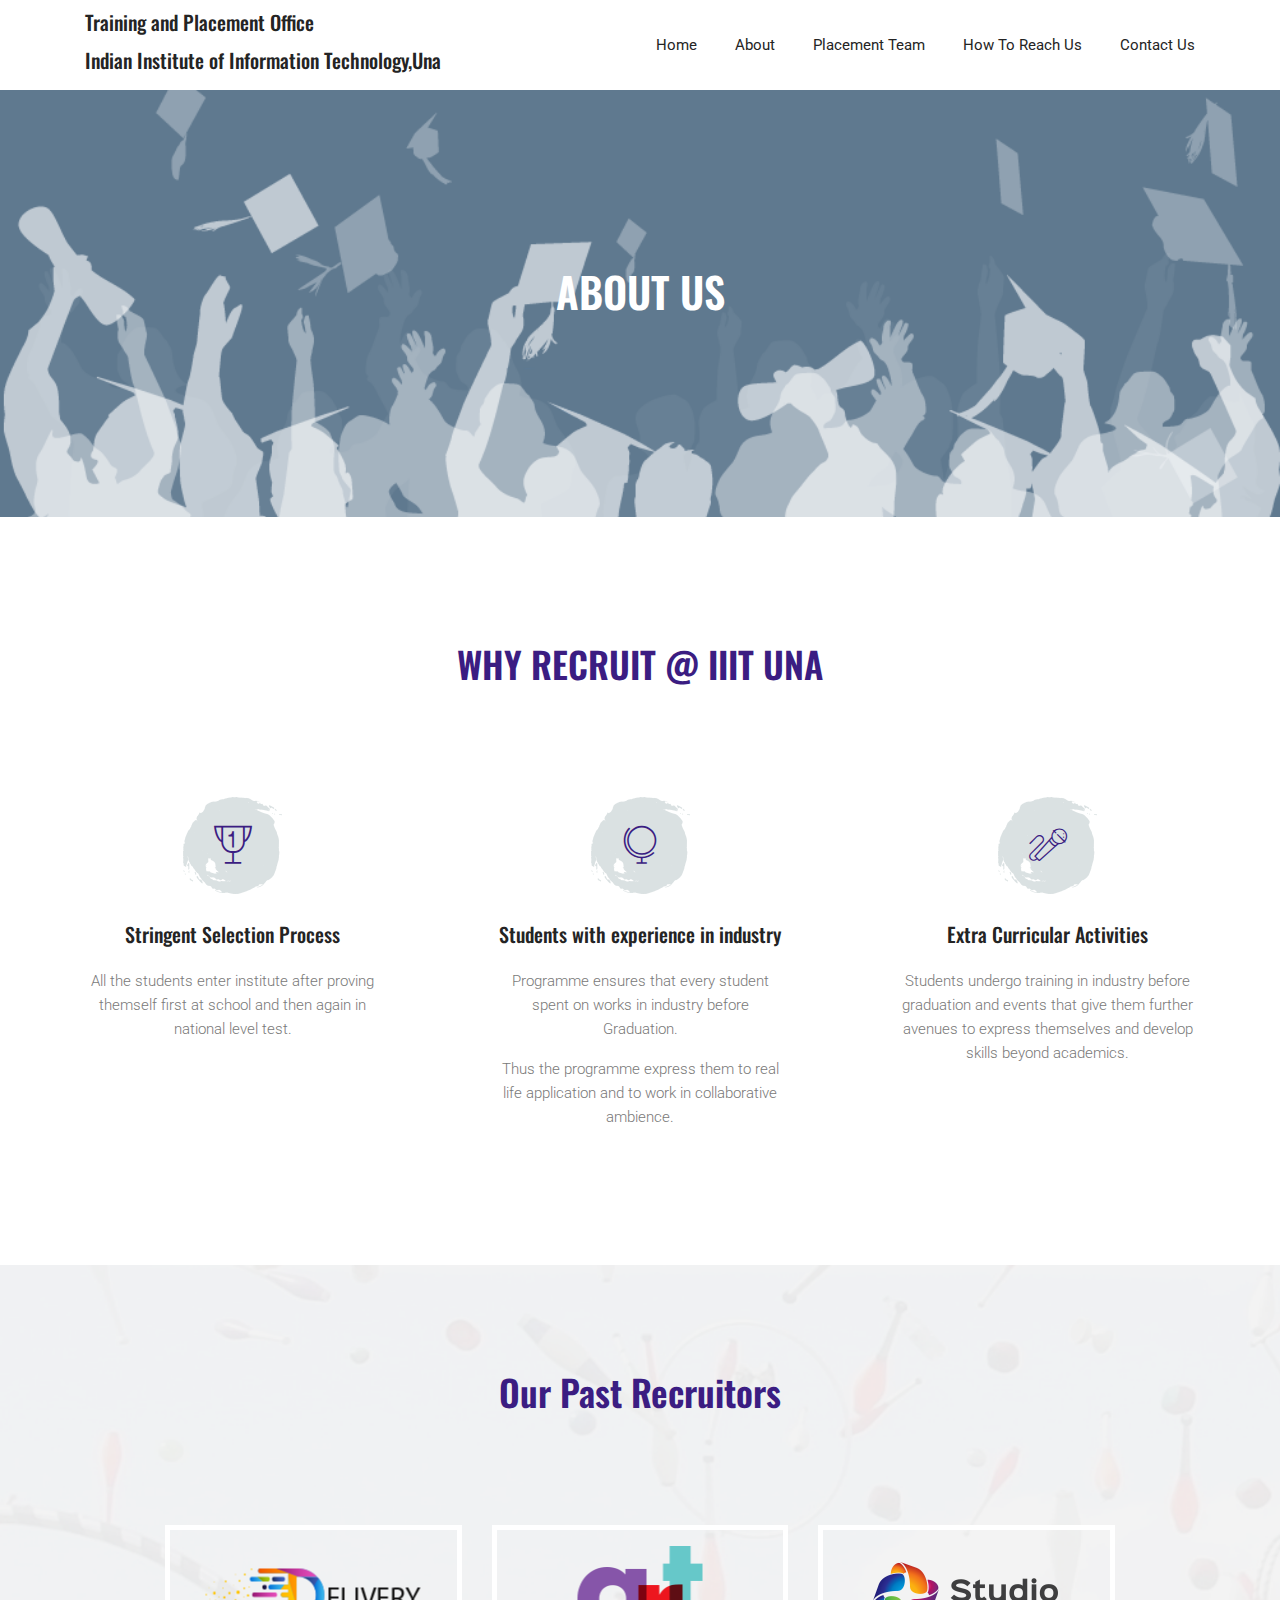
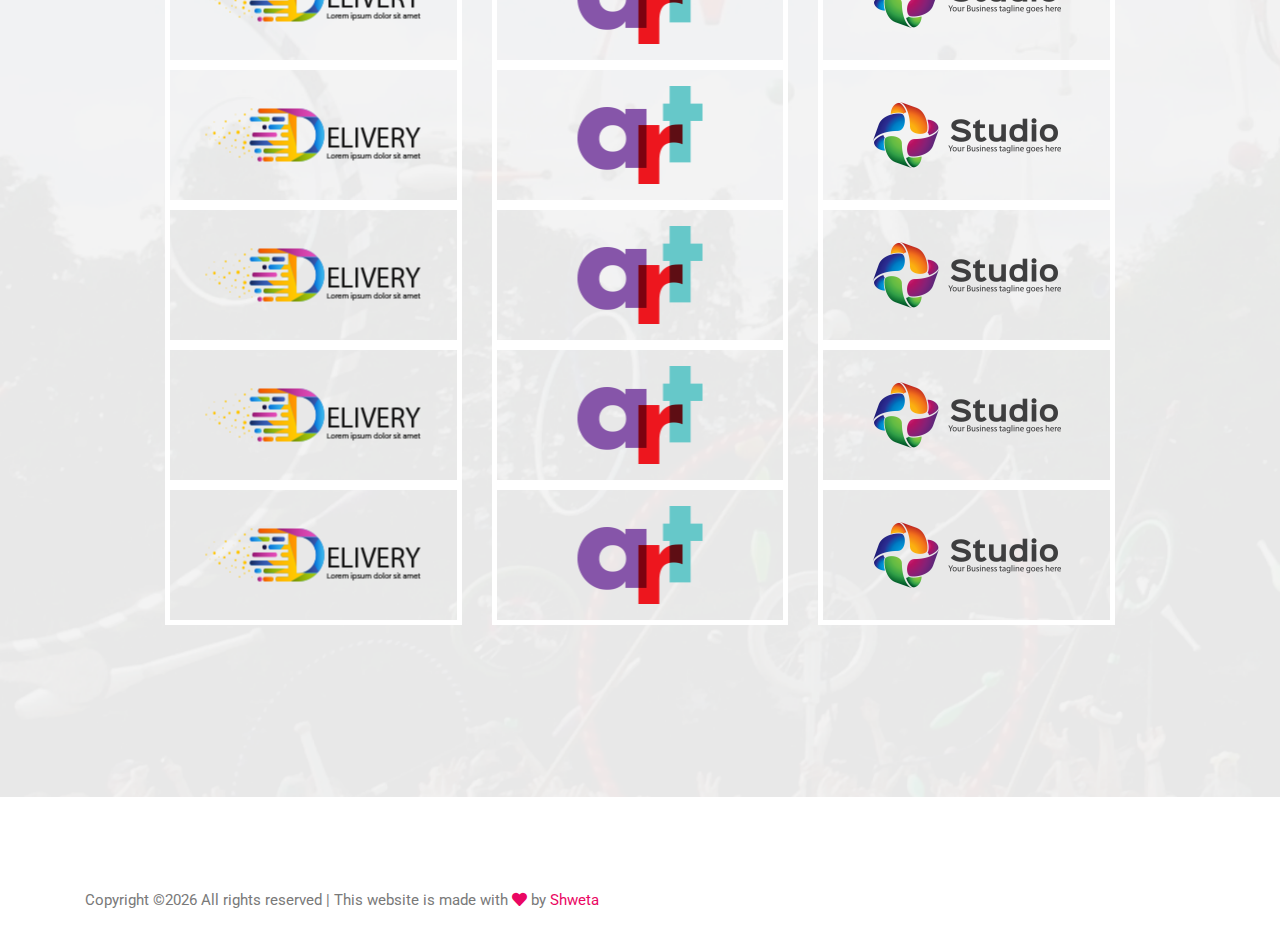
==== about.html @ e4e410e4 "Website added" ====
<!DOCTYPE html>
<html lang="en">
<head>
  <meta charset="UTF-8">
  <meta name="viewport" content="width=device-width, initial-scale=1.0">
  <meta http-equiv="X-UA-Compatible" content="ie=edge">
  <title>Training and Placement Office-IIITU </title>
  <link rel="icon" href="img/Fevicon.png" type="image/png">

  <link rel="stylesheet" href="vendors/bootstrap/bootstrap.min.css">
  <link rel="stylesheet" href="vendors/fontawesome/css/all.min.css">
  <link rel="stylesheet" href="vendors/themify-icons/themify-icons.css">
  <link rel="stylesheet" href="vendors/linericon/style.css">
  <link rel="stylesheet" href="vendors/owl-carousel/owl.theme.default.min.css">
  <link rel="stylesheet" href="vendors/owl-carousel/owl.carousel.min.css">
  <link rel="stylesheet" href="css/magnific-popup.css">
  <link rel="stylesheet" href="vendors/flat-icon/font/flaticon.css">
  

  <link rel="stylesheet" href="css/style.css">
</head>
<body>

  <!--================ Header Menu Area start =================-->
  <header class="header_area">
    <div class="main_menu">
      <nav class="navbar navbar-expand-lg navbar-light">
        <div class="container box_1620">
          <ul>
           <li> <h3>Training and Placement Office</h3></li>
         <li><h3>Indian Institute of Information Technology,Una</h3></li>
       </ul>
          <button class="navbar-toggler" type="button" data-toggle="collapse" data-target="#navbarSupportedContent" aria-controls="navbarSupportedContent" aria-expanded="false" aria-label="Toggle navigation">
            <span class="icon-bar"></span>
            <span class="icon-bar"></span>
            <span class="icon-bar"></span>
          </button>

          <div class="collapse navbar-collapse offset" id="navbarSupportedContent">
            <ul class="nav navbar-nav menu_nav justify-content-end">
              <li class="nav-item"><a class="nav-link" href="index.html">Home</a></li> 
              <li class="nav-item "><a class="nav-link" href="about.html">About</a></li> 
              <li class="nav-item"><a class="nav-link" href="speaker.html">Placement Team</a>
              

             
                <li class="nav-item"><a class="nav-link" href="blog.html">How to Reach Us</a></li>
                <li class="nav-item"><a class="nav-link" href="contact.html">Contact Us</a></li>

            
            </ul>
          </div> 
        </div>
      </nav>
    </div>
  </header>
  <!--================Header Menu Area =================-->

  
  <!--================Hero Banner Area Start =================-->
  <section class="hero-banner hero-banner-sm">
    <div class="container text-center">
      <h2>About Us</h2>
      <nav aria-label="breadcrumb" class="banner-breadcrumb">
        
      </nav>
    </div>
  </section>
  <!--================Hero Banner Area End =================-->



  <!--================ Join section Start =================-->
  <section class="section-margin">
    <div class="container">
      <div class="section-intro text-center pb-98px">
        
        <h2 class="primary-text">WHY RECRUIT @ IIIT UNA</h2>
        
      </div>


      <div class="d-lg-flex justify-content-between">
        <div class="card-feature mb-5 mb-lg-0">
          <div class="feature-icon">
            <i class="flaticon-prize"></i>
          </div>
          <h3>Stringent Selection Process</h3>
          <p>All the students enter institute after proving themself first at school and then again in national level test. </p>
        </div>

        <div class="card-feature mb-5 mb-lg-0">
          <div class="feature-icon">
            <i class="flaticon-earth-globe"></i>
          </div>
          <h3>Students with experience in industry</h3>
          <p>Programme ensures that every student spent on works in industry before Graduation.</p>
          <p>Thus the programme express them to real life application and to work in collaborative ambience.</p>
        </div>

        <div class="card-feature mb-5 mb-lg-0">
          <div class="feature-icon">
            <i class="flaticon-sing"></i>
          </div>
          <h3>Extra Curricular Activities</h3>
          <p>Students undergo training in industry before graduation and events that give them further avenues to express themselves and develop skills beyond academics.</p>
        </div>
      </div>
      
      </div>
    </div>
  </section>
  <!--================ Join section End =================-->

  <!--================ Sponsor section Start =================-->
  <section class="section-padding--small sponsor-bg">
    <div class="container">
      

      <div class="sponsor-wrapper mb-5 pb-4">
        <div class="section-intro text-center pb-98px">
        
        <h2 class="primary-text">Our Past Recruitors</h2>
        
      </div>

        <div class="row">
          <div class="col-sm-6 col-lg-4 mb-3 mb-lg-0">
            <div class="sponsor-single">
              <img class="img-fluid" src="img/home/sponsor1.png" alt="">
            </div>
          </div>

          <div class="col-sm-6 col-lg-4 mb-3 mb-lg-0">
            <div class="sponsor-single">
              <img class="img-fluid" src="img/home/sponsor2.png" alt="">
            </div>
          </div>

          <div class="col-sm-6 col-lg-4 mb-3 mb-lg-0">
            <div class="sponsor-single">
              <img class="img-fluid" src="img/home/sponsor3.png" alt="">
            </div>
          </div>
          <div class="col-sm-6 col-lg-4 mb-3 mb-lg-0">
            <div class="sponsor-single">
              <img class="img-fluid" src="img/home/sponsor1.png" alt="">
            </div>
          </div>

          <div class="col-sm-6 col-lg-4 mb-3 mb-lg-0">
            <div class="sponsor-single">
              <img class="img-fluid" src="img/home/sponsor2.png" alt="">
            </div>
          </div>

          <div class="col-sm-6 col-lg-4 mb-3 mb-lg-0">
            <div class="sponsor-single">
              <img class="img-fluid" src="img/home/sponsor3.png" alt="">
            </div>
          </div>
          <div class="col-sm-6 col-lg-4 mb-3 mb-lg-0">
            <div class="sponsor-single">
              <img class="img-fluid" src="img/home/sponsor1.png" alt="">
            </div>
          </div>

          <div class="col-sm-6 col-lg-4 mb-3 mb-lg-0">
            <div class="sponsor-single">
              <img class="img-fluid" src="img/home/sponsor2.png" alt="">
            </div>
          </div>

          <div class="col-sm-6 col-lg-4 mb-3 mb-lg-0">
            <div class="sponsor-single">
              <img class="img-fluid" src="img/home/sponsor3.png" alt="">
            </div>
          </div>
          <div class="col-sm-6 col-lg-4 mb-3 mb-lg-0">
            <div class="sponsor-single">
              <img class="img-fluid" src="img/home/sponsor1.png" alt="">
            </div>
          </div>

          <div class="col-sm-6 col-lg-4 mb-3 mb-lg-0">
            <div class="sponsor-single">
              <img class="img-fluid" src="img/home/sponsor2.png" alt="">
            </div>
          </div>

          <div class="col-sm-6 col-lg-4 mb-3 mb-lg-0">
            <div class="sponsor-single">
              <img class="img-fluid" src="img/home/sponsor3.png" alt="">
            </div>
          </div>
          <div class="col-sm-6 col-lg-4 mb-3 mb-lg-0">
            <div class="sponsor-single">
              <img class="img-fluid" src="img/home/sponsor1.png" alt="">
            </div>
          </div>

          <div class="col-sm-6 col-lg-4 mb-3 mb-lg-0">
            <div class="sponsor-single">
              <img class="img-fluid" src="img/home/sponsor2.png" alt="">
            </div>
          </div>

          <div class="col-sm-6 col-lg-4 mb-3 mb-lg-0">
            <div class="sponsor-single">
              <img class="img-fluid" src="img/home/sponsor3.png" alt="">
            </div>
          </div>
        </div>
      </div>

      

         
        </div>
      </div>
    </div>
  </section>
  <!--================ Sponsor section End =================-->






  <!-- ================ start footer Area ================= -->
  
    
    <div class="footer-bottom">
      <div class="container">
        <div class="row align-items-center">
          <p class="col-lg-8 col-sm-12 footer-text m-0 text-center text-lg-left"><!-- Link back to Colorlib can't be removed. Template is licensed under CC BY 3.0. -->
Copyright &copy;<script>document.write(new Date().getFullYear());</script> All rights reserved | This website is made with <i class="fa fa-heart" aria-hidden="true"></i> by <a href="https://colorlib.com" target="_blank">Shweta</a>
<!-- Link back to Colorlib can't be removed. Template is licensed under CC BY 3.0. --></p>
          
        </div>
      </div>
    </div>
  </footer>
  <!-- ================ End footer Area ================= -->




  <script src="vendors/jquery/jquery-3.2.1.min.js"></script>
  <script src="vendors/bootstrap/bootstrap.bundle.min.js"></script>
  <script src="vendors/owl-carousel/owl.carousel.min.js"></script>
  <script src="vendors/Magnific-Popup/jquery.magnific-popup.min.js"></script>
  <script src="js/jquery.ajaxchimp.min.js"></script>
  <script src="js/mail-script.js"></script>
  <script src="js/countdown.js"></script>
  <script src="js/jquery.magnific-popup.min.js"></script> 
  <script src="js/main.js"></script>


</script>

</body>
</html>
---- vendors/fontawesome/css/all.min.css ----
.fa,.fab,.fal,.far,.fas{-moz-osx-font-smoothing:grayscale;-webkit-font-smoothing:antialiased;display:inline-block;font-style:normal;font-variant:normal;text-rendering:auto;line-height:1}.fa-lg{font-size:1.33333em;line-height:.75em;vertical-align:-.0667em}.fa-xs{font-size:.75em}.fa-sm{font-size:.875em}.fa-1x{font-size:1em}.fa-2x{font-size:2em}.fa-3x{font-size:3em}.fa-4x{font-size:4em}.fa-5x{font-size:5em}.fa-6x{font-size:6em}.fa-7x{font-size:7em}.fa-8x{font-size:8em}.fa-9x{font-size:9em}.fa-10x{font-size:10em}.fa-fw{text-align:center;width:1.25em}.fa-ul{list-style-type:none;margin-left:2.5em;padding-left:0}.fa-ul>li{position:relative}.fa-li{left:-2em;position:absolute;text-align:center;width:2em;line-height:inherit}.fa-border{border:.08em solid #eee;border-radius:.1em;padding:.2em .25em .15em}.fa-pull-left{float:left}.fa-pull-right{float:right}.fa.fa-pull-left,.fab.fa-pull-left,.fal.fa-pull-left,.far.fa-pull-left,.fas.fa-pull-left{margin-right:.3em}.fa.fa-pull-right,.fab.fa-pull-right,.fal.fa-pull-right,.far.fa-pull-right,.fas.fa-pull-right{margin-left:.3em}.fa-spin{animation:fa-spin 2s infinite linear}.fa-pulse{animation:fa-spin 1s infinite steps(8)}@keyframes fa-spin{0%{transform:rotate(0deg)}to{transform:rotate(1turn)}}.fa-rotate-90{-ms-filter:"progid:DXImageTransform.Microsoft.BasicImage(rotation=1)";transform:rotate(90deg)}.fa-rotate-180{-ms-filter:"progid:DXImageTransform.Microsoft.BasicImage(rotation=2)";transform:rotate(180deg)}.fa-rotate-270{-ms-filter:"progid:DXImageTransform.Microsoft.BasicImage(rotation=3)";transform:rotate(270deg)}.fa-flip-horizontal{-ms-filter:"progid:DXImageTransform.Microsoft.BasicImage(rotation=0, mirror=1)";transform:scaleX(-1)}.fa-flip-vertical{transform:scaleY(-1)}.fa-flip-horizontal.fa-flip-vertical,.fa-flip-vertical{-ms-filter:"progid:DXImageTransform.Microsoft.BasicImage(rotation=2, mirror=1)"}.fa-flip-horizontal.fa-flip-vertical{transform:scale(-1)}:root .fa-flip-horizontal,:root .fa-flip-vertical,:root .fa-rotate-90,:root .fa-rotate-180,:root .fa-rotate-270{filter:none}.fa-stack{display:inline-block;height:2em;line-height:2em;position:relative;vertical-align:middle;width:2.5em}.fa-stack-1x,.fa-stack-2x{left:0;position:absolute;text-align:center;width:100%}.fa-stack-1x{line-height:inherit}.fa-stack-2x{font-size:2em}.fa-inverse{color:#fff}.fa-500px:before{content:"\f26e"}.fa-accessible-icon:before{content:"\f368"}.fa-accusoft:before{content:"\f369"}.fa-acquisitions-incorporated:before{content:"\f6af"}.fa-ad:before{content:"\f641"}.fa-address-book:before{content:"\f2b9"}.fa-address-card:before{content:"\f2bb"}.fa-adjust:before{content:"\f042"}.fa-adn:before{content:"\f170"}.fa-adobe:before{content:"\f778"}.fa-adversal:before{content:"\f36a"}.fa-affiliatetheme:before{content:"\f36b"}.fa-air-freshener:before{content:"\f5d0"}.fa-algolia:before{content:"\f36c"}.fa-align-center:before{content:"\f037"}.fa-align-justify:before{content:"\f039"}.fa-align-left:before{content:"\f036"}.fa-align-right:before{content:"\f038"}.fa-alipay:before{content:"\f642"}.fa-allergies:before{content:"\f461"}.fa-amazon:before{content:"\f270"}.fa-amazon-pay:before{content:"\f42c"}.fa-ambulance:before{content:"\f0f9"}.fa-american-sign-language-interpreting:before{content:"\f2a3"}.fa-amilia:before{content:"\f36d"}.fa-anchor:before{content:"\f13d"}.fa-android:before{content:"\f17b"}.fa-angellist:before{content:"\f209"}.fa-angle-double-down:before{content:"\f103"}.fa-angle-double-left:before{content:"\f100"}.fa-angle-double-right:before{content:"\f101"}.fa-angle-double-up:before{content:"\f102"}.fa-angle-down:before{content:"\f107"}.fa-angle-left:before{content:"\f104"}.fa-angle-right:before{content:"\f105"}.fa-angle-up:before{content:"\f106"}.fa-angry:before{content:"\f556"}.fa-angrycreative:before{content:"\f36e"}.fa-angular:before{content:"\f420"}.fa-ankh:before{content:"\f644"}.fa-app-store:before{content:"\f36f"}.fa-app-store-ios:before{content:"\f370"}.fa-apper:before{content:"\f371"}.fa-apple:before{content:"\f179"}.fa-apple-alt:before{content:"\f5d1"}.fa-apple-pay:before{content:"\f415"}.fa-archive:before{content:"\f187"}.fa-archway:before{content:"\f557"}.fa-arrow-alt-circle-down:before{content:"\f358"}.fa-arrow-alt-circle-left:before{content:"\f359"}.fa-arrow-alt-circle-right:before{content:"\f35a"}.fa-arrow-alt-circle-up:before{content:"\f35b"}.fa-arrow-circle-down:before{content:"\f0ab"}.fa-arrow-circle-left:before{content:"\f0a8"}.fa-arrow-circle-right:before{content:"\f0a9"}.fa-arrow-circle-up:before{content:"\f0aa"}.fa-arrow-down:before{content:"\f063"}.fa-arrow-left:before{content:"\f060"}.fa-arrow-right:before{content:"\f061"}.fa-arrow-up:before{content:"\f062"}.fa-arrows-alt:before{content:"\f0b2"}.fa-arrows-alt-h:before{content:"\f337"}.fa-arrows-alt-v:before{content:"\f338"}.fa-artstation:before{content:"\f77a"}.fa-assistive-listening-systems:before{content:"\f2a2"}.fa-asterisk:before{content:"\f069"}.fa-asymmetrik:before{content:"\f372"}.fa-at:before{content:"\f1fa"}.fa-atlas:before{content:"\f558"}.fa-atlassian:before{content:"\f77b"}.fa-atom:before{content:"\f5d2"}.fa-audible:before{content:"\f373"}.fa-audio-description:before{content:"\f29e"}.fa-autoprefixer:before{content:"\f41c"}.fa-avianex:before{content:"\f374"}.fa-aviato:before{content:"\f421"}.fa-award:before{content:"\f559"}.fa-aws:before{content:"\f375"}.fa-baby:before{content:"\f77c"}.fa-baby-carriage:before{content:"\f77d"}.fa-backspace:before{content:"\f55a"}.fa-backward:before{content:"\f04a"}.fa-balance-scale:before{content:"\f24e"}.fa-ban:before{content:"\f05e"}.fa-band-aid:before{content:"\f462"}.fa-bandcamp:before{content:"\f2d5"}.fa-barcode:before{content:"\f02a"}.fa-bars:before{content:"\f0c9"}.fa-baseball-ball:before{content:"\f433"}.fa-basketball-ball:before{content:"\f434"}.fa-bath:before{content:"\f2cd"}.fa-battery-empty:before{content:"\f244"}.fa-battery-full:before{content:"\f240"}.fa-battery-half:before{content:"\f242"}.fa-battery-quarter:before{content:"\f243"}.fa-battery-three-quarters:before{content:"\f241"}.fa-bed:before{content:"\f236"}.fa-beer:before{content:"\f0fc"}.fa-behance:before{content:"\f1b4"}.fa-behance-square:before{content:"\f1b5"}.fa-bell:before{content:"\f0f3"}.fa-bell-slash:before{content:"\f1f6"}.fa-bezier-curve:before{content:"\f55b"}.fa-bible:before{content:"\f647"}.fa-bicycle:before{content:"\f206"}.fa-bimobject:before{content:"\f378"}.fa-binoculars:before{content:"\f1e5"}.fa-biohazard:before{content:"\f780"}.fa-birthday-cake:before{content:"\f1fd"}.fa-bitbucket:before{content:"\f171"}.fa-bitcoin:before{content:"\f379"}.fa-bity:before{content:"\f37a"}.fa-black-tie:before{content:"\f27e"}.fa-blackberry:before{content:"\f37b"}.fa-blender:before{content:"\f517"}.fa-blender-phone:before{content:"\f6b6"}.fa-blind:before{content:"\f29d"}.fa-blog:before{content:"\f781"}.fa-blogger:before{content:"\f37c"}.fa-blogger-b:before{content:"\f37d"}.fa-bluetooth:before{content:"\f293"}.fa-bluetooth-b:before{content:"\f294"}.fa-bold:before{content:"\f032"}.fa-bolt:before{content:"\f0e7"}.fa-bomb:before{content:"\f1e2"}.fa-bone:before{content:"\f5d7"}.fa-bong:before{content:"\f55c"}.fa-book:before{content:"\f02d"}.fa-book-dead:before{content:"\f6b7"}.fa-book-open:before{content:"\f518"}.fa-book-reader:before{content:"\f5da"}.fa-bookmark:before{content:"\f02e"}.fa-bowling-ball:before{content:"\f436"}.fa-box:before{content:"\f466"}.fa-box-open:before{content:"\f49e"}.fa-boxes:before{content:"\f468"}.fa-braille:before{content:"\f2a1"}.fa-brain:before{content:"\f5dc"}.fa-briefcase:before{content:"\f0b1"}.fa-briefcase-medical:before{content:"\f469"}.fa-broadcast-tower:before{content:"\f519"}.fa-broom:before{content:"\f51a"}.fa-brush:before{content:"\f55d"}.fa-btc:before{content:"\f15a"}.fa-bug:before{content:"\f188"}.fa-building:before{content:"\f1ad"}.fa-bullhorn:before{content:"\f0a1"}.fa-bullseye:before{content:"\f140"}.fa-burn:before{content:"\f46a"}.fa-buromobelexperte:before{content:"\f37f"}.fa-bus:before{content:"\f207"}.fa-bus-alt:before{content:"\f55e"}.fa-business-time:before{content:"\f64a"}.fa-buysellads:before{content:"\f20d"}.fa-calculator:before{content:"\f1ec"}.fa-calendar:before{content:"\f133"}.fa-calendar-alt:before{content:"\f073"}.fa-calendar-check:before{content:"\f274"}.fa-calendar-day:before{content:"\f783"}.fa-calendar-minus:before{content:"\f272"}.fa-calendar-plus:before{content:"\f271"}.fa-calendar-times:before{content:"\f273"}.fa-calendar-week:before{content:"\f784"}.fa-camera:before{content:"\f030"}.fa-camera-retro:before{content:"\f083"}.fa-campground:before{content:"\f6bb"}.fa-canadian-maple-leaf:before{content:"\f785"}.fa-candy-cane:before{content:"\f786"}.fa-cannabis:before{content:"\f55f"}.fa-capsules:before{content:"\f46b"}.fa-car:before{content:"\f1b9"}.fa-car-alt:before{content:"\f5de"}.fa-car-battery:before{content:"\f5df"}.fa-car-crash:before{content:"\f5e1"}.fa-car-side:before{content:"\f5e4"}.fa-caret-down:before{content:"\f0d7"}.fa-caret-left:before{content:"\f0d9"}.fa-caret-right:before{content:"\f0da"}.fa-caret-square-down:before{content:"\f150"}.fa-caret-square-left:before{content:"\f191"}.fa-caret-square-right:before{content:"\f152"}.fa-caret-square-up:before{content:"\f151"}.fa-caret-up:before{content:"\f0d8"}.fa-carrot:before{content:"\f787"}.fa-cart-arrow-down:before{content:"\f218"}.fa-cart-plus:before{content:"\f217"}.fa-cash-register:before{content:"\f788"}.fa-cat:before{content:"\f6be"}.fa-cc-amazon-pay:before{content:"\f42d"}.fa-cc-amex:before{content:"\f1f3"}.fa-cc-apple-pay:before{content:"\f416"}.fa-cc-diners-club:before{content:"\f24c"}.fa-cc-discover:before{content:"\f1f2"}.fa-cc-jcb:before{content:"\f24b"}.fa-cc-mastercard:before{content:"\f1f1"}.fa-cc-paypal:before{content:"\f1f4"}.fa-cc-stripe:before{content:"\f1f5"}.fa-cc-visa:before{content:"\f1f0"}.fa-centercode:before{content:"\f380"}.fa-centos:before{content:"\f789"}.fa-certificate:before{content:"\f0a3"}.fa-chair:before{content:"\f6c0"}.fa-chalkboard:before{content:"\f51b"}.fa-chalkboard-teacher:before{content:"\f51c"}.fa-charging-station:before{content:"\f5e7"}.fa-chart-area:before{content:"\f1fe"}.fa-chart-bar:before{content:"\f080"}.fa-chart-line:before{content:"\f201"}.fa-chart-pie:before{content:"\f200"}.fa-check:before{content:"\f00c"}.fa-check-circle:before{content:"\f058"}.fa-check-double:before{content:"\f560"}.fa-check-square:before{content:"\f14a"}.fa-chess:before{content:"\f439"}.fa-chess-bishop:before{content:"\f43a"}.fa-chess-board:before{content:"\f43c"}.fa-chess-king:before{content:"\f43f"}.fa-chess-knight:before{content:"\f441"}.fa-chess-pawn:before{content:"\f443"}.fa-chess-queen:before{content:"\f445"}.fa-chess-rook:before{content:"\f447"}.fa-chevron-circle-down:before{content:"\f13a"}.fa-chevron-circle-left:before{content:"\f137"}.fa-chevron-circle-right:before{content:"\f138"}.fa-chevron-circle-up:before{content:"\f139"}.fa-chevron-down:before{content:"\f078"}.fa-chevron-left:before{content:"\f053"}.fa-chevron-right:before{content:"\f054"}.fa-chevron-up:before{content:"\f077"}.fa-child:before{content:"\f1ae"}.fa-chrome:before{content:"\f268"}.fa-church:before{content:"\f51d"}.fa-circle:before{content:"\f111"}.fa-circle-notch:before{content:"\f1ce"}.fa-city:before{content:"\f64f"}.fa-clipboard:before{content:"\f328"}.fa-clipboard-check:before{content:"\f46c"}.fa-clipboard-list:before{content:"\f46d"}.fa-clock:before{content:"\f017"}.fa-clone:before{content:"\f24d"}.fa-closed-captioning:before{content:"\f20a"}.fa-cloud:before{content:"\f0c2"}.fa-cloud-download-alt:before{content:"\f381"}.fa-cloud-meatball:before{content:"\f73b"}.fa-cloud-moon:before{content:"\f6c3"}.fa-cloud-moon-rain:before{content:"\f73c"}.fa-cloud-rain:before{content:"\f73d"}.fa-cloud-showers-heavy:before{content:"\f740"}.fa-cloud-sun:before{content:"\f6c4"}.fa-cloud-sun-rain:before{content:"\f743"}.fa-cloud-upload-alt:before{content:"\f382"}.fa-cloudscale:before{content:"\f383"}.fa-cloudsmith:before{content:"\f384"}.fa-cloudversify:before{content:"\f385"}.fa-cocktail:before{content:"\f561"}.fa-code:before{content:"\f121"}.fa-code-branch:before{content:"\f126"}.fa-codepen:before{content:"\f1cb"}.fa-codiepie:before{content:"\f284"}.fa-coffee:before{content:"\f0f4"}.fa-cog:before{content:"\f013"}.fa-cogs:before{content:"\f085"}.fa-coins:before{content:"\f51e"}.fa-columns:before{content:"\f0db"}.fa-comment:before{content:"\f075"}.fa-comment-alt:before{content:"\f27a"}.fa-comment-dollar:before{content:"\f651"}.fa-comment-dots:before{content:"\f4ad"}.fa-comment-slash:before{content:"\f4b3"}.fa-comments:before{content:"\f086"}.fa-comments-dollar:before{content:"\f653"}.fa-compact-disc:before{content:"\f51f"}.fa-compass:before{content:"\f14e"}.fa-compress:before{content:"\f066"}.fa-compress-arrows-alt:before{content:"\f78c"}.fa-concierge-bell:before{content:"\f562"}.fa-confluence:before{content:"\f78d"}.fa-connectdevelop:before{content:"\f20e"}.fa-contao:before{content:"\f26d"}.fa-cookie:before{content:"\f563"}.fa-cookie-bite:before{content:"\f564"}.fa-copy:before{content:"\f0c5"}.fa-copyright:before{content:"\f1f9"}.fa-couch:before{content:"\f4b8"}.fa-cpanel:before{content:"\f388"}.fa-creative-commons:before{content:"\f25e"}.fa-creative-commons-by:before{content:"\f4e7"}.fa-creative-commons-nc:before{content:"\f4e8"}.fa-creative-commons-nc-eu:before{content:"\f4e9"}.fa-creative-commons-nc-jp:before{content:"\f4ea"}.fa-creative-commons-nd:before{content:"\f4eb"}.fa-creative-commons-pd:before{content:"\f4ec"}.fa-creative-commons-pd-alt:before{content:"\f4ed"}.fa-creative-commons-remix:before{content:"\f4ee"}.fa-creative-commons-sa:before{content:"\f4ef"}.fa-creative-commons-sampling:before{content:"\f4f0"}.fa-creative-commons-sampling-plus:before{content:"\f4f1"}.fa-creative-commons-share:before{content:"\f4f2"}.fa-creative-commons-zero:before{content:"\f4f3"}.fa-credit-card:before{content:"\f09d"}.fa-critical-role:before{content:"\f6c9"}.fa-crop:before{content:"\f125"}.fa-crop-alt:before{content:"\f565"}.fa-cross:before{content:"\f654"}.fa-crosshairs:before{content:"\f05b"}.fa-crow:before{content:"\f520"}.fa-crown:before{content:"\f521"}.fa-css3:before{content:"\f13c"}.fa-css3-alt:before{content:"\f38b"}.fa-cube:before{content:"\f1b2"}.fa-cubes:before{content:"\f1b3"}.fa-cut:before{content:"\f0c4"}.fa-cuttlefish:before{content:"\f38c"}.fa-d-and-d:before{content:"\f38d"}.fa-d-and-d-beyond:before{content:"\f6ca"}.fa-dashcube:before{content:"\f210"}.fa-database:before{content:"\f1c0"}.fa-deaf:before{content:"\f2a4"}.fa-delicious:before{content:"\f1a5"}.fa-democrat:before{content:"\f747"}.fa-deploydog:before{content:"\f38e"}.fa-deskpro:before{content:"\f38f"}.fa-desktop:before{content:"\f108"}.fa-dev:before{content:"\f6cc"}.fa-deviantart:before{content:"\f1bd"}.fa-dharmachakra:before{content:"\f655"}.fa-dhl:before{content:"\f790"}.fa-diagnoses:before{content:"\f470"}.fa-diaspora:before{content:"\f791"}.fa-dice:before{content:"\f522"}.fa-dice-d20:before{content:"\f6cf"}.fa-dice-d6:before{content:"\f6d1"}.fa-dice-five:before{content:"\f523"}.fa-dice-four:before{content:"\f524"}.fa-dice-one:before{content:"\f525"}.fa-dice-six:before{content:"\f526"}.fa-dice-three:before{content:"\f527"}.fa-dice-two:before{content:"\f528"}.fa-digg:before{content:"\f1a6"}.fa-digital-ocean:before{content:"\f391"}.fa-digital-tachograph:before{content:"\f566"}.fa-directions:before{content:"\f5eb"}.fa-discord:before{content:"\f392"}.fa-discourse:before{content:"\f393"}.fa-divide:before{content:"\f529"}.fa-dizzy:before{content:"\f567"}.fa-dna:before{content:"\f471"}.fa-dochub:before{content:"\f394"}.fa-docker:before{content:"\f395"}.fa-dog:before{content:"\f6d3"}.fa-dollar-sign:before{content:"\f155"}.fa-dolly:before{content:"\f472"}.fa-dolly-flatbed:before{content:"\f474"}.fa-donate:before{content:"\f4b9"}.fa-door-closed:before{content:"\f52a"}.fa-door-open:before{content:"\f52b"}.fa-dot-circle:before{content:"\f192"}.fa-dove:before{content:"\f4ba"}.fa-download:before{content:"\f019"}.fa-draft2digital:before{content:"\f396"}.fa-drafting-compass:before{content:"\f568"}.fa-dragon:before{content:"\f6d5"}.fa-draw-polygon:before{content:"\f5ee"}.fa-dribbble:before{content:"\f17d"}.fa-dribbble-square:before{content:"\f397"}.fa-dropbox:before{content:"\f16b"}.fa-drum:before{content:"\f569"}.fa-drum-steelpan:before{content:"\f56a"}.fa-drumstick-bite:before{content:"\f6d7"}.fa-drupal:before{content:"\f1a9"}.fa-dumbbell:before{content:"\f44b"}.fa-dumpster:before{content:"\f793"}.fa-dumpster-fire:before{content:"\f794"}.fa-dungeon:before{content:"\f6d9"}.fa-dyalog:before{content:"\f399"}.fa-earlybirds:before{content:"\f39a"}.fa-ebay:before{content:"\f4f4"}.fa-edge:before{content:"\f282"}.fa-edit:before{content:"\f044"}.fa-eject:before{content:"\f052"}.fa-elementor:before{content:"\f430"}.fa-ellipsis-h:before{content:"\f141"}.fa-ellipsis-v:before{content:"\f142"}.fa-ello:before{content:"\f5f1"}.fa-ember:before{content:"\f423"}.fa-empire:before{content:"\f1d1"}.fa-envelope:before{content:"\f0e0"}.fa-envelope-open:before{content:"\f2b6"}.fa-envelope-open-text:before{content:"\f658"}.fa-envelope-square:before{content:"\f199"}.fa-envira:before{content:"\f299"}.fa-equals:before{content:"\f52c"}.fa-eraser:before{content:"\f12d"}.fa-erlang:before{content:"\f39d"}.fa-ethereum:before{content:"\f42e"}.fa-ethernet:before{content:"\f796"}.fa-etsy:before{content:"\f2d7"}.fa-euro-sign:before{content:"\f153"}.fa-exchange-alt:before{content:"\f362"}.fa-exclamation:before{content:"\f12a"}.fa-exclamation-circle:before{content:"\f06a"}.fa-exclamation-triangle:before{content:"\f071"}.fa-expand:before{content:"\f065"}.fa-expand-arrows-alt:before{content:"\f31e"}.fa-expeditedssl:before{content:"\f23e"}.fa-external-link-alt:before{content:"\f35d"}.fa-external-link-square-alt:before{content:"\f360"}.fa-eye:before{content:"\f06e"}.fa-eye-dropper:before{content:"\f1fb"}.fa-eye-slash:before{content:"\f070"}.fa-facebook:before{content:"\f09a"}.fa-facebook-f:before{content:"\f39e"}.fa-facebook-messenger:before{content:"\f39f"}.fa-facebook-square:before{content:"\f082"}.fa-fantasy-flight-games:before{content:"\f6dc"}.fa-fast-backward:before{content:"\f049"}.fa-fast-forward:before{content:"\f050"}.fa-fax:before{content:"\f1ac"}.fa-feather:before{content:"\f52d"}.fa-feather-alt:before{content:"\f56b"}.fa-fedex:before{content:"\f797"}.fa-fedora:before{content:"\f798"}.fa-female:before{content:"\f182"}.fa-fighter-jet:before{content:"\f0fb"}.fa-figma:before{content:"\f799"}.fa-file:before{content:"\f15b"}.fa-file-alt:before{content:"\f15c"}.fa-file-archive:before{content:"\f1c6"}.fa-file-audio:before{content:"\f1c7"}.fa-file-code:before{content:"\f1c9"}.fa-file-contract:before{content:"\f56c"}.fa-file-csv:before{content:"\f6dd"}.fa-file-download:before{content:"\f56d"}.fa-file-excel:before{content:"\f1c3"}.fa-file-export:before{content:"\f56e"}.fa-file-image:before{content:"\f1c5"}.fa-file-import:before{content:"\f56f"}.fa-file-invoice:before{content:"\f570"}.fa-file-invoice-dollar:before{content:"\f571"}.fa-file-medical:before{content:"\f477"}.fa-file-medical-alt:before{content:"\f478"}.fa-file-pdf:before{content:"\f1c1"}.fa-file-powerpoint:before{content:"\f1c4"}.fa-file-prescription:before{content:"\f572"}.fa-file-signature:before{content:"\f573"}.fa-file-upload:before{content:"\f574"}.fa-file-video:before{content:"\f1c8"}.fa-file-word:before{content:"\f1c2"}.fa-fill:before{content:"\f575"}.fa-fill-drip:before{content:"\f576"}.fa-film:before{content:"\f008"}.fa-filter:before{content:"\f0b0"}.fa-fingerprint:before{content:"\f577"}.fa-fire:before{content:"\f06d"}.fa-fire-alt:before{content:"\f7e4"}.fa-fire-extinguisher:before{content:"\f134"}.fa-firefox:before{content:"\f269"}.fa-first-aid:before{content:"\f479"}.fa-first-order:before{content:"\f2b0"}.fa-first-order-alt:before{content:"\f50a"}.fa-firstdraft:before{content:"\f3a1"}.fa-fish:before{content:"\f578"}.fa-fist-raised:before{content:"\f6de"}.fa-flag:before{content:"\f024"}.fa-flag-checkered:before{content:"\f11e"}.fa-flag-usa:before{content:"\f74d"}.fa-flask:before{content:"\f0c3"}.fa-flickr:before{content:"\f16e"}.fa-flipboard:before{content:"\f44d"}.fa-flushed:before{content:"\f579"}.fa-fly:before{content:"\f417"}.fa-folder:before{content:"\f07b"}.fa-folder-minus:before{content:"\f65d"}.fa-folder-open:before{content:"\f07c"}.fa-folder-plus:before{content:"\f65e"}.fa-font:before{content:"\f031"}.fa-font-awesome:before{content:"\f2b4"}.fa-font-awesome-alt:before{content:"\f35c"}.fa-font-awesome-flag:before{content:"\f425"}.fa-font-awesome-logo-full:before{content:"\f4e6"}.fa-fonticons:before{content:"\f280"}.fa-fonticons-fi:before{content:"\f3a2"}.fa-football-ball:before{content:"\f44e"}.fa-fort-awesome:before{content:"\f286"}.fa-fort-awesome-alt:before{content:"\f3a3"}.fa-forumbee:before{content:"\f211"}.fa-forward:before{content:"\f04e"}.fa-foursquare:before{content:"\f180"}.fa-free-code-camp:before{content:"\f2c5"}.fa-freebsd:before{content:"\f3a4"}.fa-frog:before{content:"\f52e"}.fa-frown:before{content:"\f119"}.fa-frown-open:before{content:"\f57a"}.fa-fulcrum:before{content:"\f50b"}.fa-funnel-dollar:before{content:"\f662"}.fa-futbol:before{content:"\f1e3"}.fa-galactic-republic:before{content:"\f50c"}.fa-galactic-senate:before{content:"\f50d"}.fa-gamepad:before{content:"\f11b"}.fa-gas-pump:before{content:"\f52f"}.fa-gavel:before{content:"\f0e3"}.fa-gem:before{content:"\f3a5"}.fa-genderless:before{content:"\f22d"}.fa-get-pocket:before{content:"\f265"}.fa-gg:before{content:"\f260"}.fa-gg-circle:before{content:"\f261"}.fa-ghost:before{content:"\f6e2"}.fa-gift:before{content:"\f06b"}.fa-gifts:before{content:"\f79c"}.fa-git:before{content:"\f1d3"}.fa-git-square:before{content:"\f1d2"}.fa-github:before{content:"\f09b"}.fa-github-alt:before{content:"\f113"}.fa-github-square:before{content:"\f092"}.fa-gitkraken:before{content:"\f3a6"}.fa-gitlab:before{content:"\f296"}.fa-gitter:before{content:"\f426"}.fa-glass-cheers:before{content:"\f79f"}.fa-glass-martini:before{content:"\f000"}.fa-glass-martini-alt:before{content:"\f57b"}.fa-glass-whiskey:before{content:"\f7a0"}.fa-glasses:before{content:"\f530"}.fa-glide:before{content:"\f2a5"}.fa-glide-g:before{content:"\f2a6"}.fa-globe:before{content:"\f0ac"}.fa-globe-africa:before{content:"\f57c"}.fa-globe-americas:before{content:"\f57d"}.fa-globe-asia:before{content:"\f57e"}.fa-globe-europe:before{content:"\f7a2"}.fa-gofore:before{content:"\f3a7"}.fa-golf-ball:before{content:"\f450"}.fa-goodreads:before{content:"\f3a8"}.fa-goodreads-g:before{content:"\f3a9"}.fa-google:before{content:"\f1a0"}.fa-google-drive:before{content:"\f3aa"}.fa-google-play:before{content:"\f3ab"}.fa-google-plus:before{content:"\f2b3"}.fa-google-plus-g:before{content:"\f0d5"}.fa-google-plus-square:before{content:"\f0d4"}.fa-google-wallet:before{content:"\f1ee"}.fa-gopuram:before{content:"\f664"}.fa-graduation-cap:before{content:"\f19d"}.fa-gratipay:before{content:"\f184"}.fa-grav:before{content:"\f2d6"}.fa-greater-than:before{content:"\f531"}.fa-greater-than-equal:before{content:"\f532"}.fa-grimace:before{content:"\f57f"}.fa-grin:before{content:"\f580"}.fa-grin-alt:before{content:"\f581"}.fa-grin-beam:before{content:"\f582"}.fa-grin-beam-sweat:before{content:"\f583"}.fa-grin-hearts:before{content:"\f584"}.fa-grin-squint:before{content:"\f585"}.fa-grin-squint-tears:before{content:"\f586"}.fa-grin-stars:before{content:"\f587"}.fa-grin-tears:before{content:"\f588"}.fa-grin-tongue:before{content:"\f589"}.fa-grin-tongue-squint:before{content:"\f58a"}.fa-grin-tongue-wink:before{content:"\f58b"}.fa-grin-wink:before{content:"\f58c"}.fa-grip-horizontal:before{content:"\f58d"}.fa-grip-lines:before{content:"\f7a4"}.fa-grip-lines-vertical:before{content:"\f7a5"}.fa-grip-vertical:before{content:"\f58e"}.fa-gripfire:before{content:"\f3ac"}.fa-grunt:before{content:"\f3ad"}.fa-guitar:before{content:"\f7a6"}.fa-gulp:before{content:"\f3ae"}.fa-h-square:before{content:"\f0fd"}.fa-hacker-news:before{content:"\f1d4"}.fa-hacker-news-square:before{content:"\f3af"}.fa-hackerrank:before{content:"\f5f7"}.fa-hammer:before{content:"\f6e3"}.fa-hamsa:before{content:"\f665"}.fa-hand-holding:before{content:"\f4bd"}.fa-hand-holding-heart:before{content:"\f4be"}.fa-hand-holding-usd:before{content:"\f4c0"}.fa-hand-lizard:before{content:"\f258"}.fa-hand-paper:before{content:"\f256"}.fa-hand-peace:before{content:"\f25b"}.fa-hand-point-down:before{content:"\f0a7"}.fa-hand-point-left:before{content:"\f0a5"}.fa-hand-point-right:before{content:"\f0a4"}.fa-hand-point-up:before{content:"\f0a6"}.fa-hand-pointer:before{content:"\f25a"}.fa-hand-rock:before{content:"\f255"}.fa-hand-scissors:before{content:"\f257"}.fa-hand-spock:before{content:"\f259"}.fa-hands:before{content:"\f4c2"}.fa-hands-helping:before{content:"\f4c4"}.fa-handshake:before{content:"\f2b5"}.fa-hanukiah:before{content:"\f6e6"}.fa-hashtag:before{content:"\f292"}.fa-hat-wizard:before{content:"\f6e8"}.fa-haykal:before{content:"\f666"}.fa-hdd:before{content:"\f0a0"}.fa-heading:before{content:"\f1dc"}.fa-headphones:before{content:"\f025"}.fa-headphones-alt:before{content:"\f58f"}.fa-headset:before{content:"\f590"}.fa-heart:before{content:"\f004"}.fa-heart-broken:before{content:"\f7a9"}.fa-heartbeat:before{content:"\f21e"}.fa-helicopter:before{content:"\f533"}.fa-highlighter:before{content:"\f591"}.fa-hiking:before{content:"\f6ec"}.fa-hippo:before{content:"\f6ed"}.fa-hips:before{content:"\f452"}.fa-hire-a-helper:before{content:"\f3b0"}.fa-history:before{content:"\f1da"}.fa-hockey-puck:before{content:"\f453"}.fa-holly-berry:before{content:"\f7aa"}.fa-home:before{content:"\f015"}.fa-hooli:before{content:"\f427"}.fa-hornbill:before{content:"\f592"}.fa-horse:before{content:"\f6f0"}.fa-horse-head:before{content:"\f7ab"}.fa-hospital:before{content:"\f0f8"}.fa-hospital-alt:before{content:"\f47d"}.fa-hospital-symbol:before{content:"\f47e"}.fa-hot-tub:before{content:"\f593"}.fa-hotel:before{content:"\f594"}.fa-hotjar:before{content:"\f3b1"}.fa-hourglass:before{content:"\f254"}.fa-hourglass-end:before{content:"\f253"}.fa-hourglass-half:before{content:"\f252"}.fa-hourglass-start:before{content:"\f251"}.fa-house-damage:before{content:"\f6f1"}.fa-houzz:before{content:"\f27c"}.fa-hryvnia:before{content:"\f6f2"}.fa-html5:before{content:"\f13b"}.fa-hubspot:before{content:"\f3b2"}.fa-i-cursor:before{content:"\f246"}.fa-icicles:before{content:"\f7ad"}.fa-id-badge:before{content:"\f2c1"}.fa-id-card:before{content:"\f2c2"}.fa-id-card-alt:before{content:"\f47f"}.fa-igloo:before{content:"\f7ae"}.fa-image:before{content:"\f03e"}.fa-images:before{content:"\f302"}.fa-imdb:before{content:"\f2d8"}.fa-inbox:before{content:"\f01c"}.fa-indent:before{content:"\f03c"}.fa-industry:before{content:"\f275"}.fa-infinity:before{content:"\f534"}.fa-info:before{content:"\f129"}.fa-info-circle:before{content:"\f05a"}.fa-instagram:before{content:"\f16d"}.fa-intercom:before{content:"\f7af"}.fa-internet-explorer:before{content:"\f26b"}.fa-invision:before{content:"\f7b0"}.fa-ioxhost:before{content:"\f208"}.fa-italic:before{content:"\f033"}.fa-itunes:before{content:"\f3b4"}.fa-itunes-note:before{content:"\f3b5"}.fa-java:before{content:"\f4e4"}.fa-jedi:before{content:"\f669"}.fa-jedi-order:before{content:"\f50e"}.fa-jenkins:before{content:"\f3b6"}.fa-jira:before{content:"\f7b1"}.fa-joget:before{content:"\f3b7"}.fa-joint:before{content:"\f595"}.fa-joomla:before{content:"\f1aa"}.fa-journal-whills:before{content:"\f66a"}.fa-js:before{content:"\f3b8"}.fa-js-square:before{content:"\f3b9"}.fa-jsfiddle:before{content:"\f1cc"}.fa-kaaba:before{content:"\f66b"}.fa-kaggle:before{content:"\f5fa"}.fa-key:before{content:"\f084"}.fa-keybase:before{content:"\f4f5"}.fa-keyboard:before{content:"\f11c"}.fa-keycdn:before{content:"\f3ba"}.fa-khanda:before{content:"\f66d"}.fa-kickstarter:before{content:"\f3bb"}.fa-kickstarter-k:before{content:"\f3bc"}.fa-kiss:before{content:"\f596"}.fa-kiss-beam:before{content:"\f597"}.fa-kiss-wink-heart:before{content:"\f598"}.fa-kiwi-bird:before{content:"\f535"}.fa-korvue:before{content:"\f42f"}.fa-landmark:before{content:"\f66f"}.fa-language:before{content:"\f1ab"}.fa-laptop:before{content:"\f109"}.fa-laptop-code:before{content:"\f5fc"}.fa-laravel:before{content:"\f3bd"}.fa-lastfm:before{content:"\f202"}.fa-lastfm-square:before{content:"\f203"}.fa-laugh:before{content:"\f599"}.fa-laugh-beam:before{content:"\f59a"}.fa-laugh-squint:before{content:"\f59b"}.fa-laugh-wink:before{content:"\f59c"}.fa-layer-group:before{content:"\f5fd"}.fa-leaf:before{content:"\f06c"}.fa-leanpub:before{content:"\f212"}.fa-lemon:before{content:"\f094"}.fa-less:before{content:"\f41d"}.fa-less-than:before{content:"\f536"}.fa-less-than-equal:before{content:"\f537"}.fa-level-down-alt:before{content:"\f3be"}.fa-level-up-alt:before{content:"\f3bf"}.fa-life-ring:before{content:"\f1cd"}.fa-lightbulb:before{content:"\f0eb"}.fa-line:before{content:"\f3c0"}.fa-link:before{content:"\f0c1"}.fa-linkedin:before{content:"\f08c"}.fa-linkedin-in:before{content:"\f0e1"}.fa-linode:before{content:"\f2b8"}.fa-linux:before{content:"\f17c"}.fa-lira-sign:before{content:"\f195"}.fa-list:before{content:"\f03a"}.fa-list-alt:before{content:"\f022"}.fa-list-ol:before{content:"\f0cb"}.fa-list-ul:before{content:"\f0ca"}.fa-location-arrow:before{content:"\f124"}.fa-lock:before{content:"\f023"}.fa-lock-open:before{content:"\f3c1"}.fa-long-arrow-alt-down:before{content:"\f309"}.fa-long-arrow-alt-left:before{content:"\f30a"}.fa-long-arrow-alt-right:before{content:"\f30b"}.fa-long-arrow-alt-up:before{content:"\f30c"}.fa-low-vision:before{content:"\f2a8"}.fa-luggage-cart:before{content:"\f59d"}.fa-lyft:before{content:"\f3c3"}.fa-magento:before{content:"\f3c4"}.fa-magic:before{content:"\f0d0"}.fa-magnet:before{content:"\f076"}.fa-mail-bulk:before{content:"\f674"}.fa-mailchimp:before{content:"\f59e"}.fa-male:before{content:"\f183"}.fa-mandalorian:before{content:"\f50f"}.fa-map:before{content:"\f279"}.fa-map-marked:before{content:"\f59f"}.fa-map-marked-alt:before{content:"\f5a0"}.fa-map-marker:before{content:"\f041"}.fa-map-marker-alt:before{content:"\f3c5"}.fa-map-pin:before{content:"\f276"}.fa-map-signs:before{content:"\f277"}.fa-markdown:before{content:"\f60f"}.fa-marker:before{content:"\f5a1"}.fa-mars:before{content:"\f222"}.fa-mars-double:before{content:"\f227"}.fa-mars-stroke:before{content:"\f229"}.fa-mars-stroke-h:before{content:"\f22b"}.fa-mars-stroke-v:before{content:"\f22a"}.fa-mask:before{content:"\f6fa"}.fa-mastodon:before{content:"\f4f6"}.fa-maxcdn:before{content:"\f136"}.fa-medal:before{content:"\f5a2"}.fa-medapps:before{content:"\f3c6"}.fa-medium:before{content:"\f23a"}.fa-medium-m:before{content:"\f3c7"}.fa-medkit:before{content:"\f0fa"}.fa-medrt:before{content:"\f3c8"}.fa-meetup:before{content:"\f2e0"}.fa-megaport:before{content:"\f5a3"}.fa-meh:before{content:"\f11a"}.fa-meh-blank:before{content:"\f5a4"}.fa-meh-rolling-eyes:before{content:"\f5a5"}.fa-memory:before{content:"\f538"}.fa-mendeley:before{content:"\f7b3"}.fa-menorah:before{content:"\f676"}.fa-mercury:before{content:"\f223"}.fa-meteor:before{content:"\f753"}.fa-microchip:before{content:"\f2db"}.fa-microphone:before{content:"\f130"}.fa-microphone-alt:before{content:"\f3c9"}.fa-microphone-alt-slash:before{content:"\f539"}.fa-microphone-slash:before{content:"\f131"}.fa-microscope:before{content:"\f610"}.fa-microsoft:before{content:"\f3ca"}.fa-minus:before{content:"\f068"}.fa-minus-circle:before{content:"\f056"}.fa-minus-square:before{content:"\f146"}.fa-mitten:before{content:"\f7b5"}.fa-mix:before{content:"\f3cb"}.fa-mixcloud:before{content:"\f289"}.fa-mizuni:before{content:"\f3cc"}.fa-mobile:before{content:"\f10b"}.fa-mobile-alt:before{content:"\f3cd"}.fa-modx:before{content:"\f285"}.fa-monero:before{content:"\f3d0"}.fa-money-bill:before{content:"\f0d6"}.fa-money-bill-alt:before{content:"\f3d1"}.fa-money-bill-wave:before{content:"\f53a"}.fa-money-bill-wave-alt:before{content:"\f53b"}.fa-money-check:before{content:"\f53c"}.fa-money-check-alt:before{content:"\f53d"}.fa-monument:before{content:"\f5a6"}.fa-moon:before{content:"\f186"}.fa-mortar-pestle:before{content:"\f5a7"}.fa-mosque:before{content:"\f678"}.fa-motorcycle:before{content:"\f21c"}.fa-mountain:before{content:"\f6fc"}.fa-mouse-pointer:before{content:"\f245"}.fa-mug-hot:before{content:"\f7b6"}.fa-music:before{content:"\f001"}.fa-napster:before{content:"\f3d2"}.fa-neos:before{content:"\f612"}.fa-network-wired:before{content:"\f6ff"}.fa-neuter:before{content:"\f22c"}.fa-newspaper:before{content:"\f1ea"}.fa-nimblr:before{content:"\f5a8"}.fa-nintendo-switch:before{content:"\f418"}.fa-node:before{content:"\f419"}.fa-node-js:before{content:"\f3d3"}.fa-not-equal:before{content:"\f53e"}.fa-notes-medical:before{content:"\f481"}.fa-npm:before{content:"\f3d4"}.fa-ns8:before{content:"\f3d5"}.fa-nutritionix:before{content:"\f3d6"}.fa-object-group:before{content:"\f247"}.fa-object-ungroup:before{content:"\f248"}.fa-odnoklassniki:before{content:"\f263"}.fa-odnoklassniki-square:before{content:"\f264"}.fa-oil-can:before{content:"\f613"}.fa-old-republic:before{content:"\f510"}.fa-om:before{content:"\f679"}.fa-opencart:before{content:"\f23d"}.fa-openid:before{content:"\f19b"}.fa-opera:before{content:"\f26a"}.fa-optin-monster:before{content:"\f23c"}.fa-osi:before{content:"\f41a"}.fa-otter:before{content:"\f700"}.fa-outdent:before{content:"\f03b"}.fa-page4:before{content:"\f3d7"}.fa-pagelines:before{content:"\f18c"}.fa-paint-brush:before{content:"\f1fc"}.fa-paint-roller:before{content:"\f5aa"}.fa-palette:before{content:"\f53f"}.fa-palfed:before{content:"\f3d8"}.fa-pallet:before{content:"\f482"}.fa-paper-plane:before{content:"\f1d8"}.fa-paperclip:before{content:"\f0c6"}.fa-parachute-box:before{content:"\f4cd"}.fa-paragraph:before{content:"\f1dd"}.fa-parking:before{content:"\f540"}.fa-passport:before{content:"\f5ab"}.fa-pastafarianism:before{content:"\f67b"}.fa-paste:before{content:"\f0ea"}.fa-patreon:before{content:"\f3d9"}.fa-pause:before{content:"\f04c"}.fa-pause-circle:before{content:"\f28b"}.fa-paw:before{content:"\f1b0"}.fa-paypal:before{content:"\f1ed"}.fa-peace:before{content:"\f67c"}.fa-pen:before{content:"\f304"}.fa-pen-alt:before{content:"\f305"}.fa-pen-fancy:before{content:"\f5ac"}.fa-pen-nib:before{content:"\f5ad"}.fa-pen-square:before{content:"\f14b"}.fa-pencil-alt:before{content:"\f303"}.fa-pencil-ruler:before{content:"\f5ae"}.fa-penny-arcade:before{content:"\f704"}.fa-people-carry:before{content:"\f4ce"}.fa-percent:before{content:"\f295"}.fa-percentage:before{content:"\f541"}.fa-periscope:before{content:"\f3da"}.fa-person-booth:before{content:"\f756"}.fa-phabricator:before{content:"\f3db"}.fa-phoenix-framework:before{content:"\f3dc"}.fa-phoenix-squadron:before{content:"\f511"}.fa-phone:before{content:"\f095"}.fa-phone-slash:before{content:"\f3dd"}.fa-phone-square:before{content:"\f098"}.fa-phone-volume:before{content:"\f2a0"}.fa-php:before{content:"\f457"}.fa-pied-piper:before{content:"\f2ae"}.fa-pied-piper-alt:before{content:"\f1a8"}.fa-pied-piper-hat:before{content:"\f4e5"}.fa-pied-piper-pp:before{content:"\f1a7"}.fa-piggy-bank:before{content:"\f4d3"}.fa-pills:before{content:"\f484"}.fa-pinterest:before{content:"\f0d2"}.fa-pinterest-p:before{content:"\f231"}.fa-pinterest-square:before{content:"\f0d3"}.fa-place-of-worship:before{content:"\f67f"}.fa-plane:before{content:"\f072"}.fa-plane-arrival:before{content:"\f5af"}.fa-plane-departure:before{content:"\f5b0"}.fa-play:before{content:"\f04b"}.fa-play-circle:before{content:"\f144"}.fa-playstation:before{content:"\f3df"}.fa-plug:before{content:"\f1e6"}.fa-plus:before{content:"\f067"}.fa-plus-circle:before{content:"\f055"}.fa-plus-square:before{content:"\f0fe"}.fa-podcast:before{content:"\f2ce"}.fa-poll:before{content:"\f681"}.fa-poll-h:before{content:"\f682"}.fa-poo:before{content:"\f2fe"}.fa-poo-storm:before{content:"\f75a"}.fa-poop:before{content:"\f619"}.fa-portrait:before{content:"\f3e0"}.fa-pound-sign:before{content:"\f154"}.fa-power-off:before{content:"\f011"}.fa-pray:before{content:"\f683"}.fa-praying-hands:before{content:"\f684"}.fa-prescription:before{content:"\f5b1"}.fa-prescription-bottle:before{content:"\f485"}.fa-prescription-bottle-alt:before{content:"\f486"}.fa-print:before{content:"\f02f"}.fa-procedures:before{content:"\f487"}.fa-product-hunt:before{content:"\f288"}.fa-project-diagram:before{content:"\f542"}.fa-pushed:before{content:"\f3e1"}.fa-puzzle-piece:before{content:"\f12e"}.fa-python:before{content:"\f3e2"}.fa-qq:before{content:"\f1d6"}.fa-qrcode:before{content:"\f029"}.fa-question:before{content:"\f128"}.fa-question-circle:before{content:"\f059"}.fa-quidditch:before{content:"\f458"}.fa-quinscape:before{content:"\f459"}.fa-quora:before{content:"\f2c4"}.fa-quote-left:before{content:"\f10d"}.fa-quote-right:before{content:"\f10e"}.fa-quran:before{content:"\f687"}.fa-r-project:before{content:"\f4f7"}.fa-radiation:before{content:"\f7b9"}.fa-radiation-alt:before{content:"\f7ba"}.fa-rainbow:before{content:"\f75b"}.fa-random:before{content:"\f074"}.fa-raspberry-pi:before{content:"\f7bb"}.fa-ravelry:before{content:"\f2d9"}.fa-react:before{content:"\f41b"}.fa-reacteurope:before{content:"\f75d"}.fa-readme:before{content:"\f4d5"}.fa-rebel:before{content:"\f1d0"}.fa-receipt:before{content:"\f543"}.fa-recycle:before{content:"\f1b8"}.fa-red-river:before{content:"\f3e3"}.fa-reddit:before{content:"\f1a1"}.fa-reddit-alien:before{content:"\f281"}.fa-reddit-square:before{content:"\f1a2"}.fa-redhat:before{content:"\f7bc"}.fa-redo:before{content:"\f01e"}.fa-redo-alt:before{content:"\f2f9"}.fa-registered:before{content:"\f25d"}.fa-renren:before{content:"\f18b"}.fa-reply:before{content:"\f3e5"}.fa-reply-all:before{content:"\f122"}.fa-replyd:before{content:"\f3e6"}.fa-republican:before{content:"\f75e"}.fa-researchgate:before{content:"\f4f8"}.fa-resolving:before{content:"\f3e7"}.fa-restroom:before{content:"\f7bd"}.fa-retweet:before{content:"\f079"}.fa-rev:before{content:"\f5b2"}.fa-ribbon:before{content:"\f4d6"}.fa-ring:before{content:"\f70b"}.fa-road:before{content:"\f018"}.fa-robot:before{content:"\f544"}.fa-rocket:before{content:"\f135"}.fa-rocketchat:before{content:"\f3e8"}.fa-rockrms:before{content:"\f3e9"}.fa-route:before{content:"\f4d7"}.fa-rss:before{content:"\f09e"}.fa-rss-square:before{content:"\f143"}.fa-ruble-sign:before{content:"\f158"}.fa-ruler:before{content:"\f545"}.fa-ruler-combined:before{content:"\f546"}.fa-ruler-horizontal:before{content:"\f547"}.fa-ruler-vertical:before{content:"\f548"}.fa-running:before{content:"\f70c"}.fa-rupee-sign:before{content:"\f156"}.fa-sad-cry:before{content:"\f5b3"}.fa-sad-tear:before{content:"\f5b4"}.fa-safari:before{content:"\f267"}.fa-sass:before{content:"\f41e"}.fa-satellite:before{content:"\f7bf"}.fa-satellite-dish:before{content:"\f7c0"}.fa-save:before{content:"\f0c7"}.fa-schlix:before{content:"\f3ea"}.fa-school:before{content:"\f549"}.fa-screwdriver:before{content:"\f54a"}.fa-scribd:before{content:"\f28a"}.fa-scroll:before{content:"\f70e"}.fa-sd-card:before{content:"\f7c2"}.fa-search:before{content:"\f002"}.fa-search-dollar:before{content:"\f688"}.fa-search-location:before{content:"\f689"}.fa-search-minus:before{content:"\f010"}.fa-search-plus:before{content:"\f00e"}.fa-searchengin:before{content:"\f3eb"}.fa-seedling:before{content:"\f4d8"}.fa-sellcast:before{content:"\f2da"}.fa-sellsy:before{content:"\f213"}.fa-server:before{content:"\f233"}.fa-servicestack:before{content:"\f3ec"}.fa-shapes:before{content:"\f61f"}.fa-share:before{content:"\f064"}.fa-share-alt:before{content:"\f1e0"}.fa-share-alt-square:before{content:"\f1e1"}.fa-share-square:before{content:"\f14d"}.fa-shekel-sign:before{content:"\f20b"}.fa-shield-alt:before{content:"\f3ed"}.fa-ship:before{content:"\f21a"}.fa-shipping-fast:before{content:"\f48b"}.fa-shirtsinbulk:before{content:"\f214"}.fa-shoe-prints:before{content:"\f54b"}.fa-shopping-bag:before{content:"\f290"}.fa-shopping-basket:before{content:"\f291"}.fa-shopping-cart:before{content:"\f07a"}.fa-shopware:before{content:"\f5b5"}.fa-shower:before{content:"\f2cc"}.fa-shuttle-van:before{content:"\f5b6"}.fa-sign:before{content:"\f4d9"}.fa-sign-in-alt:before{content:"\f2f6"}.fa-sign-language:before{content:"\f2a7"}.fa-sign-out-alt:before{content:"\f2f5"}.fa-signal:before{content:"\f012"}.fa-signature:before{content:"\f5b7"}.fa-sim-card:before{content:"\f7c4"}.fa-simplybuilt:before{content:"\f215"}.fa-sistrix:before{content:"\f3ee"}.fa-sitemap:before{content:"\f0e8"}.fa-sith:before{content:"\f512"}.fa-skating:before{content:"\f7c5"}.fa-sketch:before{content:"\f7c6"}.fa-skiing:before{content:"\f7c9"}.fa-skiing-nordic:before{content:"\f7ca"}.fa-skull:before{content:"\f54c"}.fa-skull-crossbones:before{content:"\f714"}.fa-skyatlas:before{content:"\f216"}.fa-skype:before{content:"\f17e"}.fa-slack:before{content:"\f198"}.fa-slack-hash:before{content:"\f3ef"}.fa-slash:before{content:"\f715"}.fa-sleigh:before{content:"\f7cc"}.fa-sliders-h:before{content:"\f1de"}.fa-slideshare:before{content:"\f1e7"}.fa-smile:before{content:"\f118"}.fa-smile-beam:before{content:"\f5b8"}.fa-smile-wink:before{content:"\f4da"}.fa-smog:before{content:"\f75f"}.fa-smoking:before{content:"\f48d"}.fa-smoking-ban:before{content:"\f54d"}.fa-sms:before{content:"\f7cd"}.fa-snapchat:before{content:"\f2ab"}.fa-snapchat-ghost:before{content:"\f2ac"}.fa-snapchat-square:before{content:"\f2ad"}.fa-snowboarding:before{content:"\f7ce"}.fa-snowflake:before{content:"\f2dc"}.fa-snowman:before{content:"\f7d0"}.fa-snowplow:before{content:"\f7d2"}.fa-socks:before{content:"\f696"}.fa-solar-panel:before{content:"\f5ba"}.fa-sort:before{content:"\f0dc"}.fa-sort-alpha-down:before{content:"\f15d"}.fa-sort-alpha-up:before{content:"\f15e"}.fa-sort-amount-down:before{content:"\f160"}.fa-sort-amount-up:before{content:"\f161"}.fa-sort-down:before{content:"\f0dd"}.fa-sort-numeric-down:before{content:"\f162"}.fa-sort-numeric-up:before{content:"\f163"}.fa-sort-up:before{content:"\f0de"}.fa-soundcloud:before{content:"\f1be"}.fa-sourcetree:before{content:"\f7d3"}.fa-spa:before{content:"\f5bb"}.fa-space-shuttle:before{content:"\f197"}.fa-speakap:before{content:"\f3f3"}.fa-spider:before{content:"\f717"}.fa-spinner:before{content:"\f110"}.fa-splotch:before{content:"\f5bc"}.fa-spotify:before{content:"\f1bc"}.fa-spray-can:before{content:"\f5bd"}.fa-square:before{content:"\f0c8"}.fa-square-full:before{content:"\f45c"}.fa-square-root-alt:before{content:"\f698"}.fa-squarespace:before{content:"\f5be"}.fa-stack-exchange:before{content:"\f18d"}.fa-stack-overflow:before{content:"\f16c"}.fa-stamp:before{content:"\f5bf"}.fa-star:before{content:"\f005"}.fa-star-and-crescent:before{content:"\f699"}.fa-star-half:before{content:"\f089"}.fa-star-half-alt:before{content:"\f5c0"}.fa-star-of-david:before{content:"\f69a"}.fa-star-of-life:before{content:"\f621"}.fa-staylinked:before{content:"\f3f5"}.fa-steam:before{content:"\f1b6"}.fa-steam-square:before{content:"\f1b7"}.fa-steam-symbol:before{content:"\f3f6"}.fa-step-backward:before{content:"\f048"}.fa-step-forward:before{content:"\f051"}.fa-stethoscope:before{content:"\f0f1"}.fa-sticker-mule:before{content:"\f3f7"}.fa-sticky-note:before{content:"\f249"}.fa-stop:before{content:"\f04d"}.fa-stop-circle:before{content:"\f28d"}.fa-stopwatch:before{content:"\f2f2"}.fa-store:before{content:"\f54e"}.fa-store-alt:before{content:"\f54f"}.fa-strava:before{content:"\f428"}.fa-stream:before{content:"\f550"}.fa-street-view:before{content:"\f21d"}.fa-strikethrough:before{content:"\f0cc"}.fa-stripe:before{content:"\f429"}.fa-stripe-s:before{content:"\f42a"}.fa-stroopwafel:before{content:"\f551"}.fa-studiovinari:before{content:"\f3f8"}.fa-stumbleupon:before{content:"\f1a4"}.fa-stumbleupon-circle:before{content:"\f1a3"}.fa-subscript:before{content:"\f12c"}.fa-subway:before{content:"\f239"}.fa-suitcase:before{content:"\f0f2"}.fa-suitcase-rolling:before{content:"\f5c1"}.fa-sun:before{content:"\f185"}.fa-superpowers:before{content:"\f2dd"}.fa-superscript:before{content:"\f12b"}.fa-supple:before{content:"\f3f9"}.fa-surprise:before{content:"\f5c2"}.fa-suse:before{content:"\f7d6"}.fa-swatchbook:before{content:"\f5c3"}.fa-swimmer:before{content:"\f5c4"}.fa-swimming-pool:before{content:"\f5c5"}.fa-synagogue:before{content:"\f69b"}.fa-sync:before{content:"\f021"}.fa-sync-alt:before{content:"\f2f1"}.fa-syringe:before{content:"\f48e"}.fa-table:before{content:"\f0ce"}.fa-table-tennis:before{content:"\f45d"}.fa-tablet:before{content:"\f10a"}.fa-tablet-alt:before{content:"\f3fa"}.fa-tablets:before{content:"\f490"}.fa-tachometer-alt:before{content:"\f3fd"}.fa-tag:before{content:"\f02b"}.fa-tags:before{content:"\f02c"}.fa-tape:before{content:"\f4db"}.fa-tasks:before{content:"\f0ae"}.fa-taxi:before{content:"\f1ba"}.fa-teamspeak:before{content:"\f4f9"}.fa-teeth:before{content:"\f62e"}.fa-teeth-open:before{content:"\f62f"}.fa-telegram:before{content:"\f2c6"}.fa-telegram-plane:before{content:"\f3fe"}.fa-temperature-high:before{content:"\f769"}.fa-temperature-low:before{content:"\f76b"}.fa-tencent-weibo:before{content:"\f1d5"}.fa-tenge:before{content:"\f7d7"}.fa-terminal:before{content:"\f120"}.fa-text-height:before{content:"\f034"}.fa-text-width:before{content:"\f035"}.fa-th:before{content:"\f00a"}.fa-th-large:before{content:"\f009"}.fa-th-list:before{content:"\f00b"}.fa-the-red-yeti:before{content:"\f69d"}.fa-theater-masks:before{content:"\f630"}.fa-themeco:before{content:"\f5c6"}.fa-themeisle:before{content:"\f2b2"}.fa-thermometer:before{content:"\f491"}.fa-thermometer-empty:before{content:"\f2cb"}.fa-thermometer-full:before{content:"\f2c7"}.fa-thermometer-half:before{content:"\f2c9"}.fa-thermometer-quarter:before{content:"\f2ca"}.fa-thermometer-three-quarters:before{content:"\f2c8"}.fa-think-peaks:before{content:"\f731"}.fa-thumbs-down:before{content:"\f165"}.fa-thumbs-up:before{content:"\f164"}.fa-thumbtack:before{content:"\f08d"}.fa-ticket-alt:before{content:"\f3ff"}.fa-times:before{content:"\f00d"}.fa-times-circle:before{content:"\f057"}.fa-tint:before{content:"\f043"}.fa-tint-slash:before{content:"\f5c7"}.fa-tired:before{content:"\f5c8"}.fa-toggle-off:before{content:"\f204"}.fa-toggle-on:before{content:"\f205"}.fa-toilet:before{content:"\f7d8"}.fa-toilet-paper:before{content:"\f71e"}.fa-toolbox:before{content:"\f552"}.fa-tools:before{content:"\f7d9"}.fa-tooth:before{content:"\f5c9"}.fa-torah:before{content:"\f6a0"}.fa-torii-gate:before{content:"\f6a1"}.fa-tractor:before{content:"\f722"}.fa-trade-federation:before{content:"\f513"}.fa-trademark:before{content:"\f25c"}.fa-traffic-light:before{content:"\f637"}.fa-train:before{content:"\f238"}.fa-tram:before{content:"\f7da"}.fa-transgender:before{content:"\f224"}.fa-transgender-alt:before{content:"\f225"}.fa-trash:before{content:"\f1f8"}.fa-trash-alt:before{content:"\f2ed"}.fa-tree:before{content:"\f1bb"}.fa-trello:before{content:"\f181"}.fa-tripadvisor:before{content:"\f262"}.fa-trophy:before{content:"\f091"}.fa-truck:before{content:"\f0d1"}.fa-truck-loading:before{content:"\f4de"}.fa-truck-monster:before{content:"\f63b"}.fa-truck-moving:before{content:"\f4df"}.fa-truck-pickup:before{content:"\f63c"}.fa-tshirt:before{content:"\f553"}.fa-tty:before{content:"\f1e4"}.fa-tumblr:before{content:"\f173"}.fa-tumblr-square:before{content:"\f174"}.fa-tv:before{content:"\f26c"}.fa-twitch:before{content:"\f1e8"}.fa-twitter:before{content:"\f099"}.fa-twitter-square:before{content:"\f081"}.fa-typo3:before{content:"\f42b"}.fa-uber:before{content:"\f402"}.fa-ubuntu:before{content:"\f7df"}.fa-uikit:before{content:"\f403"}.fa-umbrella:before{content:"\f0e9"}.fa-umbrella-beach:before{content:"\f5ca"}.fa-underline:before{content:"\f0cd"}.fa-undo:before{content:"\f0e2"}.fa-undo-alt:before{content:"\f2ea"}.fa-uniregistry:before{content:"\f404"}.fa-universal-access:before{content:"\f29a"}.fa-university:before{content:"\f19c"}.fa-unlink:before{content:"\f127"}.fa-unlock:before{content:"\f09c"}.fa-unlock-alt:before{content:"\f13e"}.fa-untappd:before{content:"\f405"}.fa-upload:before{content:"\f093"}.fa-ups:before{content:"\f7e0"}.fa-usb:before{content:"\f287"}.fa-user:before{content:"\f007"}.fa-user-alt:before{content:"\f406"}.fa-user-alt-slash:before{content:"\f4fa"}.fa-user-astronaut:before{content:"\f4fb"}.fa-user-check:before{content:"\f4fc"}.fa-user-circle:before{content:"\f2bd"}.fa-user-clock:before{content:"\f4fd"}.fa-user-cog:before{content:"\f4fe"}.fa-user-edit:before{content:"\f4ff"}.fa-user-friends:before{content:"\f500"}.fa-user-graduate:before{content:"\f501"}.fa-user-injured:before{content:"\f728"}.fa-user-lock:before{content:"\f502"}.fa-user-md:before{content:"\f0f0"}.fa-user-minus:before{content:"\f503"}.fa-user-ninja:before{content:"\f504"}.fa-user-plus:before{content:"\f234"}.fa-user-secret:before{content:"\f21b"}.fa-user-shield:before{content:"\f505"}.fa-user-slash:before{content:"\f506"}.fa-user-tag:before{content:"\f507"}.fa-user-tie:before{content:"\f508"}.fa-user-times:before{content:"\f235"}.fa-users:before{content:"\f0c0"}.fa-users-cog:before{content:"\f509"}.fa-usps:before{content:"\f7e1"}.fa-ussunnah:before{content:"\f407"}.fa-utensil-spoon:before{content:"\f2e5"}.fa-utensils:before{content:"\f2e7"}.fa-vaadin:before{content:"\f408"}.fa-vector-square:before{content:"\f5cb"}.fa-venus:before{content:"\f221"}.fa-venus-double:before{content:"\f226"}.fa-venus-mars:before{content:"\f228"}.fa-viacoin:before{content:"\f237"}.fa-viadeo:before{content:"\f2a9"}.fa-viadeo-square:before{content:"\f2aa"}.fa-vial:before{content:"\f492"}.fa-vials:before{content:"\f493"}.fa-viber:before{content:"\f409"}.fa-video:before{content:"\f03d"}.fa-video-slash:before{content:"\f4e2"}.fa-vihara:before{content:"\f6a7"}.fa-vimeo:before{content:"\f40a"}.fa-vimeo-square:before{content:"\f194"}.fa-vimeo-v:before{content:"\f27d"}.fa-vine:before{content:"\f1ca"}.fa-vk:before{content:"\f189"}.fa-vnv:before{content:"\f40b"}.fa-volleyball-ball:before{content:"\f45f"}.fa-volume-down:before{content:"\f027"}.fa-volume-mute:before{content:"\f6a9"}.fa-volume-off:before{content:"\f026"}.fa-volume-up:before{content:"\f028"}.fa-vote-yea:before{content:"\f772"}.fa-vr-cardboard:before{content:"\f729"}.fa-vuejs:before{content:"\f41f"}.fa-walking:before{content:"\f554"}.fa-wallet:before{content:"\f555"}.fa-warehouse:before{content:"\f494"}.fa-water:before{content:"\f773"}.fa-weebly:before{content:"\f5cc"}.fa-weibo:before{content:"\f18a"}.fa-weight:before{content:"\f496"}.fa-weight-hanging:before{content:"\f5cd"}.fa-weixin:before{content:"\f1d7"}.fa-whatsapp:before{content:"\f232"}.fa-whatsapp-square:before{content:"\f40c"}.fa-wheelchair:before{content:"\f193"}.fa-whmcs:before{content:"\f40d"}.fa-wifi:before{content:"\f1eb"}.fa-wikipedia-w:before{content:"\f266"}.fa-wind:before{content:"\f72e"}.fa-window-close:before{content:"\f410"}.fa-window-maximize:before{content:"\f2d0"}.fa-window-minimize:before{content:"\f2d1"}.fa-window-restore:before{content:"\f2d2"}.fa-windows:before{content:"\f17a"}.fa-wine-bottle:before{content:"\f72f"}.fa-wine-glass:before{content:"\f4e3"}.fa-wine-glass-alt:before{content:"\f5ce"}.fa-wix:before{content:"\f5cf"}.fa-wizards-of-the-coast:before{content:"\f730"}.fa-wolf-pack-battalion:before{content:"\f514"}.fa-won-sign:before{content:"\f159"}.fa-wordpress:before{content:"\f19a"}.fa-wordpress-simple:before{content:"\f411"}.fa-wpbeginner:before{content:"\f297"}.fa-wpexplorer:before{content:"\f2de"}.fa-wpforms:before{content:"\f298"}.fa-wpressr:before{content:"\f3e4"}.fa-wrench:before{content:"\f0ad"}.fa-x-ray:before{content:"\f497"}.fa-xbox:before{content:"\f412"}.fa-xing:before{content:"\f168"}.fa-xing-square:before{content:"\f169"}.fa-y-combinator:before{content:"\f23b"}.fa-yahoo:before{content:"\f19e"}.fa-yandex:before{content:"\f413"}.fa-yandex-international:before{content:"\f414"}.fa-yarn:before{content:"\f7e3"}.fa-yelp:before{content:"\f1e9"}.fa-yen-sign:before{content:"\f157"}.fa-yin-yang:before{content:"\f6ad"}.fa-yoast:before{content:"\f2b1"}.fa-youtube:before{content:"\f167"}.fa-youtube-square:before{content:"\f431"}.fa-zhihu:before{content:"\f63f"}.sr-only{border:0;clip:rect(0,0,0,0);height:1px;margin:-1px;overflow:hidden;padding:0;position:absolute;width:1px}.sr-only-focusable:active,.sr-only-focusable:focus{clip:auto;height:auto;margin:0;overflow:visible;position:static;width:auto}@font-face{font-family:"Font Awesome 5 Brands";font-style:normal;font-weight:normal;src:url(../webfonts/fa-brands-400.eot);src:url(../webfonts/fa-brands-400.eot?#iefix) format("embedded-opentype"),url(../webfonts/fa-brands-400.woff2) format("woff2"),url(../webfonts/fa-brands-400.woff) format("woff"),url(../webfonts/fa-brands-400.ttf) format("truetype"),url(../webfonts/fa-brands-400.svg#fontawesome) format("svg")}.fab{font-family:"Font Awesome 5 Brands"}@font-face{font-family:"Font Awesome 5 Free";font-style:normal;font-weight:400;src:url(../webfonts/fa-regular-400.eot);src:url(../webfonts/fa-regular-400.eot?#iefix) format("embedded-opentype"),url(../webfonts/fa-regular-400.woff2) format("woff2"),url(../webfonts/fa-regular-400.woff) format("woff"),url(../webfonts/fa-regular-400.ttf) format("truetype"),url(../webfonts/fa-regular-400.svg#fontawesome) format("svg")}.far{font-weight:400}@font-face{font-family:"Font Awesome 5 Free";font-style:normal;font-weight:900;src:url(../webfonts/fa-solid-900.eot);src:url(../webfonts/fa-solid-900.eot?#iefix) format("embedded-opentype"),url(../webfonts/fa-solid-900.woff2) format("woff2"),url(../webfonts/fa-solid-900.woff) format("woff"),url(../webfonts/fa-solid-900.ttf) format("truetype"),url(../webfonts/fa-solid-900.svg#fontawesome) format("svg")}.fa,.far,.fas{font-family:"Font Awesome 5 Free"}.fa,.fas{font-weight:900}
---- vendors/themify-icons/themify-icons.css ----
@font-face {
	font-family: 'themify';
	src:url('fonts/themify.eot?-fvbane');
	src:url('fonts/themify.eot?#iefix-fvbane') format('embedded-opentype'),
		url('fonts/themify.woff?-fvbane') format('woff'),
		url('fonts/themify.ttf?-fvbane') format('truetype'),
		url('fonts/themify.svg?-fvbane#themify') format('svg');
	font-weight: normal;
	font-style: normal;
}

[class^="ti-"], [class*=" ti-"] {
	font-family: 'themify';
	speak: none;
	font-style: normal;
	font-weight: normal;
	font-variant: normal;
	text-transform: none;
	line-height: 1;

	/* Better Font Rendering =========== */
	-webkit-font-smoothing: antialiased;
	-moz-osx-font-smoothing: grayscale;
}

.ti-wand:before {
	content: "\e600";
}
.ti-volume:before {
	content: "\e601";
}
.ti-user:before {
	content: "\e602";
}
.ti-unlock:before {
	content: "\e603";
}
.ti-unlink:before {
	content: "\e604";
}
.ti-trash:before {
	content: "\e605";
}
.ti-thought:before {
	content: "\e606";
}
.ti-target:before {
	content: "\e607";
}
.ti-tag:before {
	content: "\e608";
}
.ti-tablet:before {
	content: "\e609";
}
.ti-star:before {
	content: "\e60a";
}
.ti-spray:before {
	content: "\e60b";
}
.ti-signal:before {
	content: "\e60c";
}
.ti-shopping-cart:before {
	content: "\e60d";
}
.ti-shopping-cart-full:before {
	content: "\e60e";
}
.ti-settings:before {
	content: "\e60f";
}
.ti-search:before {
	content: "\e610";
}
.ti-zoom-in:before {
	content: "\e611";
}
.ti-zoom-out:before {
	content: "\e612";
}
.ti-cut:before {
	content: "\e613";
}
.ti-ruler:before {
	content: "\e614";
}
.ti-ruler-pencil:before {
	content: "\e615";
}
.ti-ruler-alt:before {
	content: "\e616";
}
.ti-bookmark:before {
	content: "\e617";
}
.ti-bookmark-alt:before {
	content: "\e618";
}
.ti-reload:before {
	content: "\e619";
}
.ti-plus:before {
	content: "\e61a";
}
.ti-pin:before {
	content: "\e61b";
}
.ti-pencil:before {
	content: "\e61c";
}
.ti-pencil-alt:before {
	content: "\e61d";
}
.ti-paint-roller:before {
	content: "\e61e";
}
.ti-paint-bucket:before {
	content: "\e61f";
}
.ti-na:before {
	content: "\e620";
}
.ti-mobile:before {
	content: "\e621";
}
.ti-minus:before {
	content: "\e622";
}
.ti-medall:before {
	content: "\e623";
}
.ti-medall-alt:before {
	content: "\e624";
}
.ti-marker:before {
	content: "\e625";
}
.ti-marker-alt:before {
	content: "\e626";
}
.ti-arrow-up:before {
	content: "\e627";
}
.ti-arrow-right:before {
	content: "\e628";
}
.ti-arrow-left:before {
	content: "\e629";
}
.ti-arrow-down:before {
	content: "\e62a";
}
.ti-lock:before {
	content: "\e62b";
}
.ti-location-arrow:before {
	content: "\e62c";
}
.ti-link:before {
	content: "\e62d";
}
.ti-layout:before {
	content: "\e62e";
}
.ti-layers:before {
	content: "\e62f";
}
.ti-layers-alt:before {
	content: "\e630";
}
.ti-key:before {
	content: "\e631";
}
.ti-import:before {
	content: "\e632";
}
.ti-image:before {
	content: "\e633";
}
.ti-heart:before {
	content: "\e634";
}
.ti-heart-broken:before {
	content: "\e635";
}
.ti-hand-stop:before {
	content: "\e636";
}
.ti-hand-open:before {
	content: "\e637";
}
.ti-hand-drag:before {
	content: "\e638";
}
.ti-folder:before {
	content: "\e639";
}
.ti-flag:before {
	content: "\e63a";
}
.ti-flag-alt:before {
	content: "\e63b";
}
.ti-flag-alt-2:before {
	content: "\e63c";
}
.ti-eye:before {
	content: "\e63d";
}
.ti-export:before {
	content: "\e63e";
}
.ti-exchange-vertical:before {
	content: "\e63f";
}
.ti-desktop:before {
	content: "\e640";
}
.ti-cup:before {
	content: "\e641";
}
.ti-crown:before {
	content: "\e642";
}
.ti-comments:before {
	content: "\e643";
}
.ti-comment:before {
	content: "\e644";
}
.ti-comment-alt:before {
	content: "\e645";
}
.ti-close:before {
	content: "\e646";
}
.ti-clip:before {
	content: "\e647";
}
.ti-angle-up:before {
	content: "\e648";
}
.ti-angle-right:before {
	content: "\e649";
}
.ti-angle-left:before {
	content: "\e64a";
}
.ti-angle-down:before {
	content: "\e64b";
}
.ti-check:before {
	content: "\e64c";
}
.ti-check-box:before {
	content: "\e64d";
}
.ti-camera:before {
	content: "\e64e";
}
.ti-announcement:before {
	content: "\e64f";
}
.ti-brush:before {
	content: "\e650";
}
.ti-briefcase:before {
	content: "\e651";
}
.ti-bolt:before {
	content: "\e652";
}
.ti-bolt-alt:before {
	content: "\e653";
}
.ti-blackboard:before {
	content: "\e654";
}
.ti-bag:before {
	content: "\e655";
}
.ti-move:before {
	content: "\e656";
}
.ti-arrows-vertical:before {
	content: "\e657";
}
.ti-arrows-horizontal:before {
	content: "\e658";
}
.ti-fullscreen:before {
	content: "\e659";
}
.ti-arrow-top-right:before {
	content: "\e65a";
}
.ti-arrow-top-left:before {
	content: "\e65b";
}
.ti-arrow-circle-up:before {
	content: "\e65c";
}
.ti-arrow-circle-right:before {
	content: "\e65d";
}
.ti-arrow-circle-left:before {
	content: "\e65e";
}
.ti-arrow-circle-down:before {
	content: "\e65f";
}
.ti-angle-double-up:before {
	content: "\e660";
}
.ti-angle-double-right:before {
	content: "\e661";
}
.ti-angle-double-left:before {
	content: "\e662";
}
.ti-angle-double-down:before {
	content: "\e663";
}
.ti-zip:before {
	content: "\e664";
}
.ti-world:before {
	content: "\e665";
}
.ti-wheelchair:before {
	content: "\e666";
}
.ti-view-list:before {
	content: "\e667";
}
.ti-view-list-alt:before {
	content: "\e668";
}
.ti-view-grid:before {
	content: "\e669";
}
.ti-uppercase:before {
	content: "\e66a";
}
.ti-upload:before {
	content: "\e66b";
}
.ti-underline:before {
	content: "\e66c";
}
.ti-truck:before {
	content: "\e66d";
}
.ti-timer:before {
	content: "\e66e";
}
.ti-ticket:before {
	content: "\e66f";
}
.ti-thumb-up:before {
	content: "\e670";
}
.ti-thumb-down:before {
	content: "\e671";
}
.ti-text:before {
	content: "\e672";
}
.ti-stats-up:before {
	content: "\e673";
}
.ti-stats-down:before {
	content: "\e674";
}
.ti-split-v:before {
	content: "\e675";
}
.ti-split-h:before {
	content: "\e676";
}
.ti-smallcap:before {
	content: "\e677";
}
.ti-shine:before {
	content: "\e678";
}
.ti-shift-right:before {
	content: "\e679";
}
.ti-shift-left:before {
	content: "\e67a";
}
.ti-shield:before {
	content: "\e67b";
}
.ti-notepad:before {
	content: "\e67c";
}
.ti-server:before {
	content: "\e67d";
}
.ti-quote-right:before {
	content: "\e67e";
}
.ti-quote-left:before {
	content: "\e67f";
}
.ti-pulse:before {
	content: "\e680";
}
.ti-printer:before {
	content: "\e681";
}
.ti-power-off:before {
	content: "\e682";
}
.ti-plug:before {
	content: "\e683";
}
.ti-pie-chart:before {
	content: "\e684";
}
.ti-paragraph:before {
	content: "\e685";
}
.ti-panel:before {
	content: "\e686";
}
.ti-package:before {
	content: "\e687";
}
.ti-music:before {
	content: "\e688";
}
.ti-music-alt:before {
	content: "\e689";
}
.ti-mouse:before {
	content: "\e68a";
}
.ti-mouse-alt:before {
	content: "\e68b";
}
.ti-money:before {
	content: "\e68c";
}
.ti-microphone:before {
	content: "\e68d";
}
.ti-menu:before {
	content: "\e68e";
}
.ti-menu-alt:before {
	content: "\e68f";
}
.ti-map:before {
	content: "\e690";
}
.ti-map-alt:before {
	content: "\e691";
}
.ti-loop:before {
	content: "\e692";
}
.ti-location-pin:before {
	content: "\e693";
}
.ti-list:before {
	content: "\e694";
}
.ti-light-bulb:before {
	content: "\e695";
}
.ti-Italic:before {
	content: "\e696";
}
.ti-info:before {
	content: "\e697";
}
.ti-infinite:before {
	content: "\e698";
}
.ti-id-badge:before {
	content: "\e699";
}
.ti-hummer:before {
	content: "\e69a";
}
.ti-home:before {
	content: "\e69b";
}
.ti-help:before {
	content: "\e69c";
}
.ti-headphone:before {
	content: "\e69d";
}
.ti-harddrives:before {
	content: "\e69e";
}
.ti-harddrive:before {
	content: "\e69f";
}
.ti-gift:before {
	content: "\e6a0";
}
.ti-game:before {
	content: "\e6a1";
}
.ti-filter:before {
	content: "\e6a2";
}
.ti-files:before {
	content: "\e6a3";
}
.ti-file:before {
	content: "\e6a4";
}
.ti-eraser:before {
	content: "\e6a5";
}
.ti-envelope:before {
	content: "\e6a6";
}
.ti-download:before {
	content: "\e6a7";
}
.ti-direction:before {
	content: "\e6a8";
}
.ti-direction-alt:before {
	content: "\e6a9";
}
.ti-dashboard:before {
	content: "\e6aa";
}
.ti-control-stop:before {
	content: "\e6ab";
}
.ti-control-shuffle:before {
	content: "\e6ac";
}
.ti-control-play:before {
	content: "\e6ad";
}
.ti-control-pause:before {
	content: "\e6ae";
}
.ti-control-forward:before {
	content: "\e6af";
}
.ti-control-backward:before {
	content: "\e6b0";
}
.ti-cloud:before {
	content: "\e6b1";
}
.ti-cloud-up:before {
	content: "\e6b2";
}
.ti-cloud-down:before {
	content: "\e6b3";
}
.ti-clipboard:before {
	content: "\e6b4";
}
.ti-car:before {
	content: "\e6b5";
}
.ti-calendar:before {
	content: "\e6b6";
}
.ti-book:before {
	content: "\e6b7";
}
.ti-bell:before {
	content: "\e6b8";
}
.ti-basketball:before {
	content: "\e6b9";
}
.ti-bar-chart:before {
	content: "\e6ba";
}
.ti-bar-chart-alt:before {
	content: "\e6bb";
}
.ti-back-right:before {
	content: "\e6bc";
}
.ti-back-left:before {
	content: "\e6bd";
}
.ti-arrows-corner:before {
	content: "\e6be";
}
.ti-archive:before {
	content: "\e6bf";
}
.ti-anchor:before {
	content: "\e6c0";
}
.ti-align-right:before {
	content: "\e6c1";
}
.ti-align-left:before {
	content: "\e6c2";
}
.ti-align-justify:before {
	content: "\e6c3";
}
.ti-align-center:before {
	content: "\e6c4";
}
.ti-alert:before {
	content: "\e6c5";
}
.ti-alarm-clock:before {
	content: "\e6c6";
}
.ti-agenda:before {
	content: "\e6c7";
}
.ti-write:before {
	content: "\e6c8";
}
.ti-window:before {
	content: "\e6c9";
}
.ti-widgetized:before {
	content: "\e6ca";
}
.ti-widget:before {
	content: "\e6cb";
}
.ti-widget-alt:before {
	content: "\e6cc";
}
.ti-wallet:before {
	content: "\e6cd";
}
.ti-video-clapper:before {
	content: "\e6ce";
}
.ti-video-camera:before {
	content: "\e6cf";
}
.ti-vector:before {
	content: "\e6d0";
}
.ti-themify-logo:before {
	content: "\e6d1";
}
.ti-themify-favicon:before {
	content: "\e6d2";
}
.ti-themify-favicon-alt:before {
	content: "\e6d3";
}
.ti-support:before {
	content: "\e6d4";
}
.ti-stamp:before {
	content: "\e6d5";
}
.ti-split-v-alt:before {
	content: "\e6d6";
}
.ti-slice:before {
	content: "\e6d7";
}
.ti-shortcode:before {
	content: "\e6d8";
}
.ti-shift-right-alt:before {
	content: "\e6d9";
}
.ti-shift-left-alt:before {
	content: "\e6da";
}
.ti-ruler-alt-2:before {
	content: "\e6db";
}
.ti-receipt:before {
	content: "\e6dc";
}
.ti-pin2:before {
	content: "\e6dd";
}
.ti-pin-alt:before {
	content: "\e6de";
}
.ti-pencil-alt2:before {
	content: "\e6df";
}
.ti-palette:before {
	content: "\e6e0";
}
.ti-more:before {
	content: "\e6e1";
}
.ti-more-alt:before {
	content: "\e6e2";
}
.ti-microphone-alt:before {
	content: "\e6e3";
}
.ti-magnet:before {
	content: "\e6e4";
}
.ti-line-double:before {
	content: "\e6e5";
}
.ti-line-dotted:before {
	content: "\e6e6";
}
.ti-line-dashed:before {
	content: "\e6e7";
}
.ti-layout-width-full:before {
	content: "\e6e8";
}
.ti-layout-width-default:before {
	content: "\e6e9";
}
.ti-layout-width-default-alt:before {
	content: "\e6ea";
}
.ti-layout-tab:before {
	content: "\e6eb";
}
.ti-layout-tab-window:before {
	content: "\e6ec";
}
.ti-layout-tab-v:before {
	content: "\e6ed";
}
.ti-layout-tab-min:before {
	content: "\e6ee";
}
.ti-layout-slider:before {
	content: "\e6ef";
}
.ti-layout-slider-alt:before {
	content: "\e6f0";
}
.ti-layout-sidebar-right:before {
	content: "\e6f1";
}
.ti-layout-sidebar-none:before {
	content: "\e6f2";
}
.ti-layout-sidebar-left:before {
	content: "\e6f3";
}
.ti-layout-placeholder:before {
	content: "\e6f4";
}
.ti-layout-menu:before {
	content: "\e6f5";
}
.ti-layout-menu-v:before {
	content: "\e6f6";
}
.ti-layout-menu-separated:before {
	content: "\e6f7";
}
.ti-layout-menu-full:before {
	content: "\e6f8";
}
.ti-layout-media-right-alt:before {
	content: "\e6f9";
}
.ti-layout-media-right:before {
	content: "\e6fa";
}
.ti-layout-media-overlay:before {
	content: "\e6fb";
}
.ti-layout-media-overlay-alt:before {
	content: "\e6fc";
}
.ti-layout-media-overlay-alt-2:before {
	content: "\e6fd";
}
.ti-layout-media-left-alt:before {
	content: "\e6fe";
}
.ti-layout-media-left:before {
	content: "\e6ff";
}
.ti-layout-media-center-alt:before {
	content: "\e700";
}
.ti-layout-media-center:before {
	content: "\e701";
}
.ti-layout-list-thumb:before {
	content: "\e702";
}
.ti-layout-list-thumb-alt:before {
	content: "\e703";
}
.ti-layout-list-post:before {
	content: "\e704";
}
.ti-layout-list-large-image:before {
	content: "\e705";
}
.ti-layout-line-solid:before {
	content: "\e706";
}
.ti-layout-grid4:before {
	content: "\e707";
}
.ti-layout-grid3:before {
	content: "\e708";
}
.ti-layout-grid2:before {
	content: "\e709";
}
.ti-layout-grid2-thumb:before {
	content: "\e70a";
}
.ti-layout-cta-right:before {
	content: "\e70b";
}
.ti-layout-cta-left:before {
	content: "\e70c";
}
.ti-layout-cta-center:before {
	content: "\e70d";
}
.ti-layout-cta-btn-right:before {
	content: "\e70e";
}
.ti-layout-cta-btn-left:before {
	content: "\e70f";
}
.ti-layout-column4:before {
	content: "\e710";
}
.ti-layout-column3:before {
	content: "\e711";
}
.ti-layout-column2:before {
	content: "\e712";
}
.ti-layout-accordion-separated:before {
	content: "\e713";
}
.ti-layout-accordion-merged:before {
	content: "\e714";
}
.ti-layout-accordion-list:before {
	content: "\e715";
}
.ti-ink-pen:before {
	content: "\e716";
}
.ti-info-alt:before {
	content: "\e717";
}
.ti-help-alt:before {
	content: "\e718";
}
.ti-headphone-alt:before {
	content: "\e719";
}
.ti-hand-point-up:before {
	content: "\e71a";
}
.ti-hand-point-right:before {
	content: "\e71b";
}
.ti-hand-point-left:before {
	content: "\e71c";
}
.ti-hand-point-down:before {
	content: "\e71d";
}
.ti-gallery:before {
	content: "\e71e";
}
.ti-face-smile:before {
	content: "\e71f";
}
.ti-face-sad:before {
	content: "\e720";
}
.ti-credit-card:before {
	content: "\e721";
}
.ti-control-skip-forward:before {
	content: "\e722";
}
.ti-control-skip-backward:before {
	content: "\e723";
}
.ti-control-record:before {
	content: "\e724";
}
.ti-control-eject:before {
	content: "\e725";
}
.ti-comments-smiley:before {
	content: "\e726";
}
.ti-brush-alt:before {
	content: "\e727";
}
.ti-youtube:before {
	content: "\e728";
}
.ti-vimeo:before {
	content: "\e729";
}
.ti-twitter:before {
	content: "\e72a";
}
.ti-time:before {
	content: "\e72b";
}
.ti-tumblr:before {
	content: "\e72c";
}
.ti-skype:before {
	content: "\e72d";
}
.ti-share:before {
	content: "\e72e";
}
.ti-share-alt:before {
	content: "\e72f";
}
.ti-rocket:before {
	content: "\e730";
}
.ti-pinterest:before {
	content: "\e731";
}
.ti-new-window:before {
	content: "\e732";
}
.ti-microsoft:before {
	content: "\e733";
}
.ti-list-ol:before {
	content: "\e734";
}
.ti-linkedin:before {
	content: "\e735";
}
.ti-layout-sidebar-2:before {
	content: "\e736";
}
.ti-layout-grid4-alt:before {
	content: "\e737";
}
.ti-layout-grid3-alt:before {
	content: "\e738";
}
.ti-layout-grid2-alt:before {
	content: "\e739";
}
.ti-layout-column4-alt:before {
	content: "\e73a";
}
.ti-layout-column3-alt:before {
	content: "\e73b";
}
.ti-layout-column2-alt:before {
	content: "\e73c";
}
.ti-instagram:before {
	content: "\e73d";
}
.ti-google:before {
	content: "\e73e";
}
.ti-github:before {
	content: "\e73f";
}
.ti-flickr:before {
	content: "\e740";
}
.ti-facebook:before {
	content: "\e741";
}
.ti-dropbox:before {
	content: "\e742";
}
.ti-dribbble:before {
	content: "\e743";
}
.ti-apple:before {
	content: "\e744";
}
.ti-android:before {
	content: "\e745";
}
.ti-save:before {
	content: "\e746";
}
.ti-save-alt:before {
	content: "\e747";
}
.ti-yahoo:before {
	content: "\e748";
}
.ti-wordpress:before {
	content: "\e749";
}
.ti-vimeo-alt:before {
	content: "\e74a";
}
.ti-twitter-alt:before {
	content: "\e74b";
}
.ti-tumblr-alt:before {
	content: "\e74c";
}
.ti-trello:before {
	content: "\e74d";
}
.ti-stack-overflow:before {
	content: "\e74e";
}
.ti-soundcloud:before {
	content: "\e74f";
}
.ti-sharethis:before {
	content: "\e750";
}
.ti-sharethis-alt:before {
	content: "\e751";
}
.ti-reddit:before {
	content: "\e752";
}
.ti-pinterest-alt:before {
	content: "\e753";
}
.ti-microsoft-alt:before {
	content: "\e754";
}
.ti-linux:before {
	content: "\e755";
}
.ti-jsfiddle:before {
	content: "\e756";
}
.ti-joomla:before {
	content: "\e757";
}
.ti-html5:before {
	content: "\e758";
}
.ti-flickr-alt:before {
	content: "\e759";
}
.ti-email:before {
	content: "\e75a";
}
.ti-drupal:before {
	content: "\e75b";
}
.ti-dropbox-alt:before {
	content: "\e75c";
}
.ti-css3:before {
	content: "\e75d";
}
.ti-rss:before {
	content: "\e75e";
}
.ti-rss-alt:before {
	content: "\e75f";
}
---- vendors/linericon/style.css ----
@font-face {
	font-family: 'Linearicons-Free';
	src:url('fonts/Linearicons-Free.eot?w118d');
	src:url('fonts/Linearicons-Free.eot?#iefixw118d') format('embedded-opentype'),
		url('fonts/Linearicons-Free.woff2?w118d') format('woff2'),
		url('fonts/Linearicons-Free.woff?w118d') format('woff'),
		url('fonts/Linearicons-Free.ttf?w118d') format('truetype'),
		url('fonts/Linearicons-Free.svg?w118d#Linearicons-Free') format('svg');
	font-weight: normal;
	font-style: normal;
}

.lnr {
	font-family: 'Linearicons-Free';
	speak: none;
	font-style: normal;
	font-weight: normal;
	font-variant: normal;
	text-transform: none;
	line-height: 1;

	/* Better Font Rendering =========== */
	-webkit-font-smoothing: antialiased;
	-moz-osx-font-smoothing: grayscale;
}

.lnr-home:before {
	content: "\e800";
}
.lnr-apartment:before {
	content: "\e801";
}
.lnr-pencil:before {
	content: "\e802";
}
.lnr-magic-wand:before {
	content: "\e803";
}
.lnr-drop:before {
	content: "\e804";
}
.lnr-lighter:before {
	content: "\e805";
}
.lnr-poop:before {
	content: "\e806";
}
.lnr-sun:before {
	content: "\e807";
}
.lnr-moon:before {
	content: "\e808";
}
.lnr-cloud:before {
	content: "\e809";
}
.lnr-cloud-upload:before {
	content: "\e80a";
}
.lnr-cloud-download:before {
	content: "\e80b";
}
.lnr-cloud-sync:before {
	content: "\e80c";
}
.lnr-cloud-check:before {
	content: "\e80d";
}
.lnr-database:before {
	content: "\e80e";
}
.lnr-lock:before {
	content: "\e80f";
}
.lnr-cog:before {
	content: "\e810";
}
.lnr-trash:before {
	content: "\e811";
}
.lnr-dice:before {
	content: "\e812";
}
.lnr-heart:before {
	content: "\e813";
}
.lnr-star:before {
	content: "\e814";
}
.lnr-star-half:before {
	content: "\e815";
}
.lnr-star-empty:before {
	content: "\e816";
}
.lnr-flag:before {
	content: "\e817";
}
.lnr-envelope:before {
	content: "\e818";
}
.lnr-paperclip:before {
	content: "\e819";
}
.lnr-inbox:before {
	content: "\e81a";
}
.lnr-eye:before {
	content: "\e81b";
}
.lnr-printer:before {
	content: "\e81c";
}
.lnr-file-empty:before {
	content: "\e81d";
}
.lnr-file-add:before {
	content: "\e81e";
}
.lnr-enter:before {
	content: "\e81f";
}
.lnr-exit:before {
	content: "\e820";
}
.lnr-graduation-hat:before {
	content: "\e821";
}
.lnr-license:before {
	content: "\e822";
}
.lnr-music-note:before {
	content: "\e823";
}
.lnr-film-play:before {
	content: "\e824";
}
.lnr-camera-video:before {
	content: "\e825";
}
.lnr-camera:before {
	content: "\e826";
}
.lnr-picture:before {
	content: "\e827";
}
.lnr-book:before {
	content: "\e828";
}
.lnr-bookmark:before {
	content: "\e829";
}
.lnr-user:before {
	content: "\e82a";
}
.lnr-users:before {
	content: "\e82b";
}
.lnr-shirt:before {
	content: "\e82c";
}
.lnr-store:before {
	content: "\e82d";
}
.lnr-cart:before {
	content: "\e82e";
}
.lnr-tag:before {
	content: "\e82f";
}
.lnr-phone-handset:before {
	content: "\e830";
}
.lnr-phone:before {
	content: "\e831";
}
.lnr-pushpin:before {
	content: "\e832";
}
.lnr-map-marker:before {
	content: "\e833";
}
.lnr-map:before {
	content: "\e834";
}
.lnr-location:before {
	content: "\e835";
}
.lnr-calendar-full:before {
	content: "\e836";
}
.lnr-keyboard:before {
	content: "\e837";
}
.lnr-spell-check:before {
	content: "\e838";
}
.lnr-screen:before {
	content: "\e839";
}
.lnr-smartphone:before {
	content: "\e83a";
}
.lnr-tablet:before {
	content: "\e83b";
}
.lnr-laptop:before {
	content: "\e83c";
}
.lnr-laptop-phone:before {
	content: "\e83d";
}
.lnr-power-switch:before {
	content: "\e83e";
}
.lnr-bubble:before {
	content: "\e83f";
}
.lnr-heart-pulse:before {
	content: "\e840";
}
.lnr-construction:before {
	content: "\e841";
}
.lnr-pie-chart:before {
	content: "\e842";
}
.lnr-chart-bars:before {
	content: "\e843";
}
.lnr-gift:before {
	content: "\e844";
}
.lnr-diamond:before {
	content: "\e845";
}
.lnr-linearicons:before {
	content: "\e846";
}
.lnr-dinner:before {
	content: "\e847";
}
.lnr-coffee-cup:before {
	content: "\e848";
}
.lnr-leaf:before {
	content: "\e849";
}
.lnr-paw:before {
	content: "\e84a";
}
.lnr-rocket:before {
	content: "\e84b";
}
.lnr-briefcase:before {
	content: "\e84c";
}
.lnr-bus:before {
	content: "\e84d";
}
.lnr-car:before {
	content: "\e84e";
}
.lnr-train:before {
	content: "\e84f";
}
.lnr-bicycle:before {
	content: "\e850";
}
.lnr-wheelchair:before {
	content: "\e851";
}
.lnr-select:before {
	content: "\e852";
}
.lnr-earth:before {
	content: "\e853";
}
.lnr-smile:before {
	content: "\e854";
}
.lnr-sad:before {
	content: "\e855";
}
.lnr-neutral:before {
	content: "\e856";
}
.lnr-mustache:before {
	content: "\e857";
}
.lnr-alarm:before {
	content: "\e858";
}
.lnr-bullhorn:before {
	content: "\e859";
}
.lnr-volume-high:before {
	content: "\e85a";
}
.lnr-volume-medium:before {
	content: "\e85b";
}
.lnr-volume-low:before {
	content: "\e85c";
}
.lnr-volume:before {
	content: "\e85d";
}
.lnr-mic:before {
	content: "\e85e";
}
.lnr-hourglass:before {
	content: "\e85f";
}
.lnr-undo:before {
	content: "\e860";
}
.lnr-redo:before {
	content: "\e861";
}
.lnr-sync:before {
	content: "\e862";
}
.lnr-history:before {
	content: "\e863";
}
.lnr-clock:before {
	content: "\e864";
}
.lnr-download:before {
	content: "\e865";
}
.lnr-upload:before {
	content: "\e866";
}
.lnr-enter-down:before {
	content: "\e867";
}
.lnr-exit-up:before {
	content: "\e868";
}
.lnr-bug:before {
	content: "\e869";
}
.lnr-code:before {
	content: "\e86a";
}
.lnr-link:before {
	content: "\e86b";
}
.lnr-unlink:before {
	content: "\e86c";
}
.lnr-thumbs-up:before {
	content: "\e86d";
}
.lnr-thumbs-down:before {
	content: "\e86e";
}
.lnr-magnifier:before {
	content: "\e86f";
}
.lnr-cross:before {
	content: "\e870";
}
.lnr-menu:before {
	content: "\e871";
}
.lnr-list:before {
	content: "\e872";
}
.lnr-chevron-up:before {
	content: "\e873";
}
.lnr-chevron-down:before {
	content: "\e874";
}
.lnr-chevron-left:before {
	content: "\e875";
}
.lnr-chevron-right:before {
	content: "\e876";
}
.lnr-arrow-up:before {
	content: "\e877";
}
.lnr-arrow-down:before {
	content: "\e878";
}
.lnr-arrow-left:before {
	content: "\e879";
}
.lnr-arrow-right:before {
	content: "\e87a";
}
.lnr-move:before {
	content: "\e87b";
}
.lnr-warning:before {
	content: "\e87c";
}
.lnr-question-circle:before {
	content: "\e87d";
}
.lnr-menu-circle:before {
	content: "\e87e";
}
.lnr-checkmark-circle:before {
	content: "\e87f";
}
.lnr-cross-circle:before {
	content: "\e880";
}
.lnr-plus-circle:before {
	content: "\e881";
}
.lnr-circle-minus:before {
	content: "\e882";
}
.lnr-arrow-up-circle:before {
	content: "\e883";
}
.lnr-arrow-down-circle:before {
	content: "\e884";
}
.lnr-arrow-left-circle:before {
	content: "\e885";
}
.lnr-arrow-right-circle:before {
	content: "\e886";
}
.lnr-chevron-up-circle:before {
	content: "\e887";
}
.lnr-chevron-down-circle:before {
	content: "\e888";
}
.lnr-chevron-left-circle:before {
	content: "\e889";
}
.lnr-chevron-right-circle:before {
	content: "\e88a";
}
.lnr-crop:before {
	content: "\e88b";
}
.lnr-frame-expand:before {
	content: "\e88c";
}
.lnr-frame-contract:before {
	content: "\e88d";
}
.lnr-layers:before {
	content: "\e88e";
}
.lnr-funnel:before {
	content: "\e88f";
}
.lnr-text-format:before {
	content: "\e890";
}
.lnr-text-format-remove:before {
	content: "\e891";
}
.lnr-text-size:before {
	content: "\e892";
}
.lnr-bold:before {
	content: "\e893";
}
.lnr-italic:before {
	content: "\e894";
}
.lnr-underline:before {
	content: "\e895";
}
.lnr-strikethrough:before {
	content: "\e896";
}
.lnr-highlight:before {
	content: "\e897";
}
.lnr-text-align-left:before {
	content: "\e898";
}
.lnr-text-align-center:before {
	content: "\e899";
}
.lnr-text-align-right:before {
	content: "\e89a";
}
.lnr-text-align-justify:before {
	content: "\e89b";
}
.lnr-line-spacing:before {
	content: "\e89c";
}
.lnr-indent-increase:before {
	content: "\e89d";
}
.lnr-indent-decrease:before {
	content: "\e89e";
}
.lnr-pilcrow:before {
	content: "\e89f";
}
.lnr-direction-ltr:before {
	content: "\e8a0";
}
.lnr-direction-rtl:before {
	content: "\e8a1";
}
.lnr-page-break:before {
	content: "\e8a2";
}
.lnr-sort-alpha-asc:before {
	content: "\e8a3";
}
.lnr-sort-amount-asc:before {
	content: "\e8a4";
}
.lnr-hand:before {
	content: "\e8a5";
}
.lnr-pointer-up:before {
	content: "\e8a6";
}
.lnr-pointer-right:before {
	content: "\e8a7";
}
.lnr-pointer-down:before {
	content: "\e8a8";
}
.lnr-pointer-left:before {
	content: "\e8a9";
}
---- vendors/flat-icon/font/flaticon.css ----
/*
  	Flaticon icon font: Flaticon
  	Creation date: 20/02/2019 11:43
  	*/

@font-face {
  font-family: "Flaticon";
  src: url("./Flaticon.eot");
  src: url("./Flaticon.eot?#iefix") format("embedded-opentype"),
       url("./Flaticon.woff2") format("woff2"),
       url("./Flaticon.woff") format("woff"),
       url("./Flaticon.ttf") format("truetype"),
       url("./Flaticon.svg#Flaticon") format("svg");
  font-weight: normal;
  font-style: normal;
}

@media screen and (-webkit-min-device-pixel-ratio:0) {
  @font-face {
    font-family: "Flaticon";
    src: url("./Flaticon.svg#Flaticon") format("svg");
  }
}

[class^="flaticon-"]:before, [class*=" flaticon-"]:before,
[class^="flaticon-"]:after, [class*=" flaticon-"]:after {   
  font-family: Flaticon;
        font-size: 20px;
font-style: normal;
margin-left: 20px;
}

.flaticon-sing:before { content: "\f100"; }
.flaticon-prize:before { content: "\f101"; }
.flaticon-earth-globe:before { content: "\f102"; }
---- css/style.css ----
@import url("https://fonts.googleapis.com/css?family=Oswald:400,500,600,700");@import url("https://fonts.googleapis.com/css?family=Roboto:300,400,500,700");body{color:#797979;font-family:"Roboto",sans-serif;font-size:15px;font-weight:400;line-height:1.6}ul{list-style-type:none;margin:0;padding:0}a:hover{text-decoration:none}button{cursor:pointer}button:focus{outline:0;box-shadow:none}h1,h2,h3,h4,h5,h6{font-family:"Oswald",sans-serif;color:#242424;line-height:1.5}h1,.h1{font-size:60px;font-weight:700}h2,.h2{font-size:24px;font-weight:600}h3,.h3{font-size:20px;font-weight:500}h4,.h4{font-size:31px;margin-top: 10px;}[class^="flaticon-"]:before,[class*=" flaticon-"]:before,[class^="flaticon-"]:after,[class*=" flaticon-"]:after{margin:0}.primary-text{color:#3b1d82}.primary-text2{color:#ea0763}.primary-bg{background-color:#3b1d82}.bg-gray{background:#f7f7f7}.section-padding--small{padding:50px 0}@media (min-width: 992px){.section-padding--small{padding:100px 0}}.section-margin{margin:70px 0}@media (min-width: 992px){.section-margin{margin:120px 0}}.section-margin--large{margin:70px 0}@media (min-width: 992px){.section-margin--large{margin:130px 0}}.section-padding{padding:70px 0}@media (min-width: 992px){.section-padding{padding:120px 0}}.section-padding--large{padding:70px 0}@media (min-width: 992px){.section-padding--large{padding:130px 0}}.pb-98px{padding-bottom:58px}@media (min-width: 992px){.pb-98px{padding-bottom:98px}}.pb-80px{padding-bottom:58px}@media (min-width: 992px){.pb-80px{padding-bottom:80px}}.mb-50px{margin-bottom:50px}.tab-pane.active{animation:slide-down .5s ease-out}@keyframes slide-down{0%{opacity:0;transform:translateY(50px)}100%{opacity:1;transform:translateY(0)}}.header_area{width:100%;z-index:99;transition:background 0.4s, all 0.3s linear}.header_area .navbar-right{min-width:200px;text-align:right}@media (max-width: 991px){.header_area .navbar-right{margin:20px 0}}.header_area .navbar-brand{margin-right:30px;padding:0}.header_area .navbar-social{min-width:95px;float:right}.header_area .navbar-social li{margin-right:12px}.header_area .navbar-social li i,.header_area .navbar-social li span{font-size:13px;color:#242429}.header_area .navbar-social li:last-child{margin-right:0}.header_area .navbar-social li a:hover i,.header_area .navbar-social li span{color:#3b1d82}.header_area .menu_nav{width:100%}.header_area .navbar{background:transparent;border:0px;border-radius:0px;width:100%;padding-top:0;padding-bottom:0}.header_area .navbar .nav-right{min-width:130px}.header_area .navbar .nav-right a{text-transform:uppercase;font-family:"Oswald",sans-serif;font-size:15px;font-weight:500;color:#3b1d82}.header_area .navbar .nav .nav-item{margin-right:38px}.header_area .navbar .nav .nav-item .nav-link{font-family:"Roboto",sans-serif;color:#242424;text-transform:capitalize;font-weight:400;padding:33px 0;display:inline-block}.header_area .navbar .nav .nav-item .nav-link:after{display:none}.header_area .navbar .nav .nav-item:hover .nav-link,.header_area .navbar .nav .nav-item.active .nav-link{color:#ea0763;opacity:1}.header_area .navbar .nav .nav-item.submenu{position:relative}.header_area .navbar .nav .nav-item.submenu ul{border:none;padding:0px;border-radius:0px;box-shadow:none;margin:0px;background:#fff}@media (min-width: 992px){.header_area .navbar .nav .nav-item.submenu ul{position:absolute;top:120%;left:0px;min-width:200px;text-align:left;opacity:0;transition:all 300ms ease-in;visibility:hidden;display:block;border:none;padding:0px;border-radius:0px;box-shadow:0px 10px 30px 0px rgba(0,0,0,0.4)}}.header_area .navbar .nav .nav-item.submenu ul:before{content:"";width:0;height:0;border-style:solid;border-width:10px 10px 0 10px;border-color:#eeeeee transparent transparent transparent;position:absolute;right:24px;top:45px;z-index:3;opacity:0;transition:all 400ms linear}.header_area .navbar .nav .nav-item.submenu ul .nav-item{display:block;float:none;margin-right:0px;border-bottom:1px solid #ededed;margin-left:0px;transition:all 0.4s linear}.header_area .navbar .nav .nav-item.submenu ul .nav-item .nav-link{line-height:45px;color:#3b1d82 !important;padding:0px 30px;transition:all 150ms linear;display:block;margin-right:0px}.header_area .navbar .nav .nav-item.submenu ul .nav-item:last-child{border-bottom:none}.header_area .navbar .nav .nav-item.submenu ul .nav-item:hover .nav-link{background-color:#3b1d82;color:#fff !important}@media (min-width: 992px){.header_area .navbar .nav .nav-item.submenu:hover ul{visibility:visible;opacity:1;top:100%}}.header_area .navbar .nav .nav-item.submenu:hover ul .nav-item{margin-top:0px}.header_area .navbar .nav .nav-item:last-child{margin-right:0px}.header_area .navbar .search{font-size:12px;line-height:60px;display:inline-block;margin-left:80px}.header_area .navbar .search i{font-weight:600}.header_area.navbar_fixed .main_menu{position:fixed;width:100%;top:-70px;left:0;right:0;background:#fff;z-index:99;transform:translateY(70px);transition:transform 500ms ease, background 500ms ease;-webkit-transition:transform 500ms ease, background 500ms ease;box-shadow:0px 3px 16px 0px rgba(0,0,0,0.1)}.header_area.navbar_fixed .main_menu .navbar .nav .nav-item .nav-link{line-height:20px}.header_area.navbar_fixed .main_menu .navbar .nav .nav-item:hover .nav-link,.header_area.navbar_fixed .main_menu .navbar .nav .nav-item.active .nav-link{color:#3b1d82}@media (min-width: 992px){.header_area.white_menu .navbar .navbar-brand img{display:none}.header_area.white_menu .navbar .navbar-brand img+img{display:inline-block}}@media (max-width: 991px){.header_area.white_menu .navbar .navbar-brand img{display:inline-block}.header_area.white_menu .navbar .navbar-brand img+img{display:none}}.header_area.white_menu .navbar .nav .nav-item .nav-link{color:#fff}.header_area.white_menu.navbar_fixed .main_menu .navbar .navbar-brand img{display:inline-block}.header_area.white_menu.navbar_fixed .main_menu .navbar .navbar-brand img+img{display:none}.header_area.white_menu.navbar_fixed .main_menu .navbar .nav .nav-item .nav-link{line-height:70px}.top_menu{background:#ec9d5f}.top_menu .float-left a{line-height:40px;display:inline-block;color:#fff;text-transform:uppercase;font-size:12px;margin-right:50px;-webkit-transition:all 0.3s ease 0s;-moz-transition:all 0.3s ease 0s;-o-transition:all 0.3s ease 0s;transition:all 0.3s ease 0s}.top_menu .float-left a:last-child{margin-right:0px}.top_menu .float-right .pur_btn{color:#fff;line-height:40px;display:block;padding:0px 40px;font-weight:500;font-size:12px}@media (max-width: 1619px){.header_area .navbar .search{margin-left:40px}}@media (max-width: 1199px){.header_area .navbar .nav .nav-item{margin-right:28px}.home_banner_area .banner_inner{padding:100px 0px}.header_area .navbar .tickets_btn{margin-left:40px}.home_banner_area .banner_inner .banner_content h2 br{display:none;font-size:36px}.home_banner_area .banner_inner .banner_content h2{font-size:36px;line-height:45px}}@media (max-width: 991px){.navbar-toggler{border:none;border-radius:0px;padding:0px;cursor:pointer;margin-top:27px;margin-bottom:23px}.header_area .navbar{background:#fff}.header_area .navbar .nav-item.active .nav-link{color:#3b1d82 !important}.navbar-toggler[aria-expanded="false"] span:nth-child(2){opacity:1}.navbar-toggler[aria-expanded="true"] span:nth-child(2){opacity:0}.navbar-toggler[aria-expanded="true"] span:first-child{transform:rotate(-45deg);position:relative;top:7.5px}.navbar-toggler[aria-expanded="true"] span:last-child{transform:rotate(45deg);bottom:6px;position:relative}.navbar-toggler span{display:block;width:25px;height:3px;background:#eb0162;margin:auto;margin-bottom:4px;transition:all 400ms linear;cursor:pointer}.navbar .container{padding-left:15px;padding-right:15px}.nav{padding:0px 0px}.header_top .nav{padding:0px}.header_area .navbar .nav .nav-item .nav-link{padding:12px 0;margin-right:0px;display:block;border-bottom:1px solid #ededed33;border-radius:0px}.header_area .navbar .search{margin-left:0px}.header_area .navbar-collapse{max-height:340px;overflow-y:scroll}.header_area .navbar .nav .nav-item.submenu ul .nav-item .nav-link{padding:0px 15px}.header_area .navbar .nav .nav-item{margin-right:0px}.home_banner_area .banner_inner .banner_content .banner_map_img{display:none}.header_area.navbar_fixed .main_menu .navbar .nav .nav-item .nav-link{line-height:40px}.header_area.white_menu.navbar_fixed .main_menu .navbar .nav .nav-item .nav-link{line-height:40px}.header_area.white_menu .navbar .nav .nav-item .nav-link{color:#222}.categories_post img{width:100%}.categories_post{max-width:360px;margin:0 auto}.blog_categorie_area .col-lg-4{margin-top:30px}.blog_area{padding-bottom:80px}.single-post-area .blog_right_sidebar{margin-top:30px}.contact_info{margin-bottom:50px}.home_banner_area .donation_inner{margin-bottom:-30px}.home_banner_area .dontation_item{max-width:350px;margin:auto}.footer_area .col-sm-6{margin-bottom:30px}.footer_area .footer_inner{margin-bottom:-30px}.news_widget{padding-left:0px}.home_banner_area .banner_inner .home_left_img{display:none}.header_area .navbar .tickets_btn{display:none}.home_banner_area .banner_inner{padding:70px 0px 100px 0px}.left_side_text{margin-bottom:50px}.price_item{max-width:360px;margin:0px auto 30px}.price_inner{margin-bottom:-30px}}@media (max-width: 767px){.home_banner_area{min-height:500px}.home_banner_area .banner_inner{min-height:500px}.home_banner_area .banner_inner .banner_content{margin-top:0px}.blog_banner .banner_inner .blog_b_text h2{font-size:40px;line-height:50px}.blog_info.text-right{text-align:left !important;margin-bottom:10px}.home_banner_area .banner_inner .banner_content h3{font-size:30px}.home_banner_area .banner_inner .banner_content p br{display:none}.home_banner_area .banner_inner .banner_content h3 span{line-height:45px;padding-bottom:0px;padding-top:0px}.footer-bottom{text-align:center}.footer-bottom .footer-social{text-align:center;margin-top:15px}.made_life_inner .nav.nav-tabs li{flex:0 0 50%;max-width:50%;margin-bottom:15px}.made_life_inner .nav.nav-tabs{margin-bottom:-15px}.made_life_area.made_white .left_side_text{margin-bottom:0px;margin-top:30px}}@media (max-width: 575px){.top_menu{display:none}.home_banner_area .banner_inner .banner_content h2{font-size:28px;line-height:38px}.home_banner_area{min-height:450px}.home_banner_area .banner_inner{min-height:450px}.blog_banner .banner_inner .blog_b_text{margin-top:0px}.home_banner_area .banner_inner .banner_content img{display:none}.home_banner_area .banner_inner .banner_content h5{margin-top:0px}.p_120{padding-top:70px;padding-bottom:70px}.main_title h2{font-size:25px}.sample-text-area{padding:70px 0 70px 0}.generic-blockquote{padding:30px 15px 30px 30px}.blog_details h2{font-size:20px;line-height:30px}.blog_banner .banner_inner .blog_b_text h2{font-size:28px;line-height:38px}.footer-area{padding:70px 0px}.pad_top{padding-top:70px}.pad_btm{padding-bottom:70px}}@media (max-width: 480px){.header_area .navbar-collapse{max-height:250px}.home_banner_area .banner_inner .banner_content{padding:30px 15px;margin-top:0px}.banner_content .white_btn{display:block}.home_banner_area .banner_inner .banner_content h3{font-size:24px}.banner_area .banner_inner .banner_content h2{font-size:32px}.comments-area .thumb{margin-right:10px}.testi_item .media .d-flex{padding-right:0px}.testi_item .media .d-flex img{width:auto;margin-bottom:15px}.testi_item .media{display:block}.banner_btn{margin-bottom:20px}}.hero-banner{position:relative;padding:70px 0;background:url("../img/banner/hero-banner.png") left center no-repeat;background-size:cover}@media (min-width: 768px){.hero-banner{padding:150px 0}}@media (min-width: 1200px){.hero-banner{padding:240px 0}}.hero-banner-sm{padding-top:80px;padding-bottom:80px}@media (min-width: 992px){.hero-banner-sm{padding-top:170px;padding-bottom:170px}}.hero-banner h1{color:#fff;margin-bottom:25px;font-size:28px}@media (min-width: 768px){.hero-banner h1{font-size:60px;margin-bottom:45px}}.hero-banner h2{font-size:22px;color:#fff;text-transform:uppercase;margin-bottom:0}@media (min-width: 768px){.hero-banner h2{font-size:42px}}.hero-banner p{font-size:35px;color:#fff;margin-bottom:0}.hero-banner-icon{color:#fff;display:inline-block}@media (min-width: 768px){.hero-banner-icon{margin-bottom:10px}}.hero-banner-icon i,.hero-banner-icon span{font-size:35px}@media (min-width: 768px){.hero-banner-icon i,.hero-banner-icon span{font-size:60px}}.hero-banner-icon [class^="flaticon-"]:before,.hero-banner-icon [class*=" flaticon-"]:before,.hero-banner-icon [class^="flaticon-"]:after,.hero-banner-icon [class*=" flaticon-"]:after{font-size:35px}@media (min-width: 768px){.hero-banner-icon [class^="flaticon-"]:before,.hero-banner-icon [class*=" flaticon-"]:before,.hero-banner-icon [class^="flaticon-"]:after,.hero-banner-icon [class*=" flaticon-"]:after{font-size:60px}}.banner-breadcrumb{display:inline-block}.banner-breadcrumb .breadcrumb{background:transparent;padding:0}.banner-breadcrumb .breadcrumb-item{padding:.1rem}.banner-breadcrumb .breadcrumb-item a{text-transform:capitalize;color:#fff}.banner-breadcrumb .breadcrumb-item+.breadcrumb-item::before{color:#fff;padding-left:.2rem;padding-right:.4rem}.banner-breadcrumb .breadcrumb-item.active{color:#fff}.section-intro{max-width:640px;margin-right:auto;margin-left:auto}.section-intro__title{text-transform:uppercase;margin-bottom:0}.section-intro h2{font-size:26px}@media (min-width: 600px){.section-intro h2{font-size:36px}}.section-intro-white>*{color:#fff}.innovative-wrapper h3{margin-bottom:25px}.innovative-wrapper p{margin-bottom:0}.clockdiv{margin-bottom:35px}.clockdiv li{display:inline-block;margin-right:30px}@media (max-width: 320px){.clockdiv li{margin-right:0}}.clockdiv li:last-child{margin-right:0}.clockdiv h1{font-size:27px;font-weight:500;margin-bottom:0;line-height:1;color:#3b1d82}.clockdiv .smalltext{font-size:14px;font-weight:300}.clockdiv .clockdiv-single{width:130px;height:145px;text-align:center;padding-top:45px}.clockdiv .clockdiv-day{background:url(../img/home/countdown-day.png) left center no-repeat;background-size:cover}.clockdiv .clockdiv-hour{background:url(../img/home/countdown-hour.png) left center no-repeat;background-size:cover}.clockdiv .clockdiv-minute{background:url(../img/home/countdown-minute.png) left center no-repeat;background-size:cover}.card-feature{text-align:center}@media (min-width: 992px){.card-feature{max-width:295px}}.card-feature .feature-icon{width:99px;height:97px;line-height:97px;margin-right:auto;margin-left:auto;display:block;background:url(../img/home/feature-icon-bg.png) left center no-repeat;background-size:cover;-webkit-transition:all 0.3s ease 0s;-moz-transition:all 0.3s ease 0s;-o-transition:all 0.3s ease 0s;transition:all 0.3s ease 0s;margin-bottom:18px}@media (min-width: 991px){.card-feature .feature-icon{margin-bottom:25px}}.card-feature .feature-icon i,.card-feature .feature-icon span{font-size:38px;color:#3b1d82}.card-feature .feature-icon [class^="flaticon-"]:before,.card-feature .feature-icon [class*=" flaticon-"]:before{font-size:38px}.card-feature h3{font-size:20px;margin-bottom:10px}@media (min-width: 991px){.card-feature h3{margin-bottom:20px}}.card-feature p{font-weight:300}.card-feature:hover .feature-icon{background:url(../img/home/feature-icon-active-bg.png) left center no-repeat;background-size:cover}.card-feature:hover .feature-icon i,.card-feature:hover .feature-icon span{color:#fff}.speaker-bg{background:url(../img/home/speaker-bg.png) left center no-repeat;background-size:cover}.card-speaker{border:10px solid #fff;position:relative;overflow:hidden}.card-speaker .speaker-footer{position:absolute;bottom:0;left:0;width:100%;text-align:center;background:rgba(59,29,130,0.9);padding:22px 5px;z-index:2;transition:all .7s ease}.card-speaker .speaker-footer h4{margin-bottom:0;color:#fff;font-size:20px;margin-bottom:3px}.card-speaker .speaker-footer p{margin-bottom:0;color:#fff;font-size:14px}.card-speaker .speaker-overlay{position:absolute;top:0;left:0;width:100%;height:100%;background:rgba(59,29,130,0.8);z-index:1;transform:translateY(-60px);opacity:0;z-index:-1;transition:all .6s ease}.card-speaker:hover .speaker-overlay{opacity:1;z-index:1;transform:translateY(0)}.card-speaker:hover .speaker-footer{background:rgba(234,7,99,0.6)}.speaker-social{position:absolute;width:100%;text-align:center;top:50%;left:50%;transform:translate(-50%, -50%)}.speaker-social li{display:inline-block}.speaker-social li i,.speaker-social li span{font-size:14px;color:#fff;opacity:.7}.speaker-social li::after{content:"|";color:#ea0763;margin-left:9px;margin-right:7px}.speaker-social li:last-child::after{display:none}.speaker-social li:hover i,.speaker-social li:hover span{color:#fff;opacity:1}.scheduleTab .nav{border-bottom:0;justify-content:center;margin-bottom:40px}@media (min-width: 992px){.scheduleTab .nav{margin-bottom:80px}}.scheduleTab .nav-item{margin-right:10px}@media (min-width: 992px){.scheduleTab .nav-item{margin-right:30px}}.scheduleTab .nav-item:last-child{margin-right:0}.scheduleTab .nav-item a{display:block;padding:8px 16px;background:#f7f7f7;margin-bottom:10px;-webkit-transition:all 0.3s ease 0s;-moz-transition:all 0.3s ease 0s;-o-transition:all 0.3s ease 0s;transition:all 0.3s ease 0s}@media (min-width: 992px){.scheduleTab .nav-item a{padding:20px 42px;margin-bottom:0}}.scheduleTab .nav-item h4{font-size:20px;margin-bottom:5px}.scheduleTab .nav-item p{font-size:15px;color:#797979;margin-bottom:0}.scheduleTab .nav-item a.active{background:#3b1d82}.scheduleTab .nav-item a.active>*{color:#fff}.card-identity{background:#3b1d82;text-align:center;padding:35px 10px;-webkit-transition:all 0.3s ease 0s;-moz-transition:all 0.3s ease 0s;-o-transition:all 0.3s ease 0s;transition:all 0.3s ease 0s}.card-identity>*{color:#fff}.card-identity img{width:80px;height:80px;display:inline-block;border-radius:50%;margin-bottom:15px}.card-identity h3{margin-bottom:5px}.schedule-content{padding:10px}@media (min-width: 768px){.schedule-content{padding:5px 40px 5px 40px}}.schedule-content .schedule-date{font-size:14px}.schedule-content .schedule-title{display:inline-block;margin-bottom:8px}.schedule-card{background:#f7f7f7;margin-bottom:30px}.schedule-card p{margin-bottom:0}.schedule-card:hover .card-identity{background:#ea0763}.schedule-card:last-child{margin-bottom:0}.card-blog{background:#f7f7f7;border-radius:5px;padding:10px;-webkit-transition:all 0.3s ease 0s;-moz-transition:all 0.3s ease 0s;-o-transition:all 0.3s ease 0s;transition:all 0.3s ease 0s}.card-blog .card-img{border-radius:5px 5px 0 0;-webkit-transition:all 0.3s ease 0s;-moz-transition:all 0.3s ease 0s;-o-transition:all 0.3s ease 0s;transition:all 0.3s ease 0s}.card-blog .blog-body{padding:35px 35px 40px 50px}.card-blog .blog-body h3{margin-bottom:15px}.blog-info li{display:inline-block;font-size:14px;margin-right:35px}.blog-info li>*{color:#797979}.blog-info li:last-child{margin-right:0}.blog-info li i,.blog-info li span{font-size:13px;padding-right:5px}.card-blog:hover{background:#3b1d82}.card-blog:hover .card-img{border-radius:5px}.card-blog:hover .blog-body h3,.card-blog:hover a,.card-blog:hover i{color:#fff}.blogCarousel{position:relative}.blogCarousel .owl-nav .owl-prev,.blogCarousel .owl-nav .owl-next{width:45px;height:45px;display:block;border-radius:50%}.blogCarousel .owl-nav .owl-prev i,.blogCarousel .owl-nav .owl-prev span,.blogCarousel .owl-nav .owl-next i,.blogCarousel .owl-nav .owl-next span{line-height:45px;font-size:15px;color:#3b1d82}.blogCarousel .owl-nav button:not(.disabled){background:#3b1d82}.blogCarousel .owl-nav button:not(.disabled) i,.blogCarousel .owl-nav button:not(.disabled) span{color:#fff}.blogCarousel .owl-nav button.disabled{background:#f7f7f7 !important;opacity:1;cursor:not-allowed}.blogCarousel .owl-nav button:not(.disabled):hover{background:#3b1d82 !important}.blogCarousel .owl-nav button:not(.disabled):hover i,.blogCarousel .owl-nav button:not(.disabled):hover span{color:#fff !important}.blogCarousel .owl-prev{position:absolute;top:50%;transform:translateY(-50%);left:0}@media (min-width: 1340px){.blogCarousel .owl-prev{left:-110px}}.blogCarousel .owl-next{position:absolute;top:50%;transform:translateY(-50%);right:0}@media (min-width: 1340px){.blogCarousel .owl-next{right:-110px}}.card-priceTable{background:#fff;border-radius:4px;-webkit-transition:all 0.3s ease 0s;-moz-transition:all 0.3s ease 0s;-o-transition:all 0.3s ease 0s;transition:all 0.3s ease 0s}.priceTable-header{padding:25px 9px;border-bottom:1px solid #ebebeb;-webkit-transition:all 0.3s ease 0s;-moz-transition:all 0.3s ease 0s;-o-transition:all 0.3s ease 0s;transition:all 0.3s ease 0s}@media (min-width: 768px){.priceTable-header{padding:45px 10px 30px 10px}}.priceTable-header h3{font-size:27px}.priceTable-header h1{margin-bottom:0}.priceTable-price{font-size:22px}@media (min-width: 768px){.priceTable-price{font-size:60px}}.priceTable-price span{font-size:22px;font-family:"Roboto",sans-serif;display:inline-block}@media (min-width: 768px){.priceTable-price span{font-size:40px;position:relative;bottom:7px;left:11px}}.priceTable-list{padding:30px 10px;border-bottom:1px solid #ebebeb;-webkit-transition:all 0.3s ease 0s;-moz-transition:all 0.3s ease 0s;-o-transition:all 0.3s ease 0s;transition:all 0.3s ease 0s}.priceTable-list li{margin-bottom:10px;-webkit-transition:all 0.3s ease 0s;-moz-transition:all 0.3s ease 0s;-o-transition:all 0.3s ease 0s;transition:all 0.3s ease 0s}.priceTable-list li:last-child{margin-bottom:0}.priceTable-list li i,.priceTable-list li span{font-size:13px;margin-right:3px}.priceTable-list li i.positive,.priceTable-list li span.positive{color:#797979}.priceTable-list li i.negative,.priceTable-list li span.negative{color:#ea0763}.priceTable-footer{padding:25px 9px}@media (min-width: 768px){.priceTable-footer{padding:45px 0}}.priceTable-footer .button{border-color:#eeeeee;background:#f7f7f7}.card-priceTable:hover{background:#3b1d82}.card-priceTable:hover .priceTable-header{border-color:rgba(235,235,235,0.2)}.card-priceTable:hover .priceTable-header>*{color:#fff}.card-priceTable:hover .priceTable-list{border-color:rgba(235,235,235,0.2)}.card-priceTable:hover .priceTable-list li{color:#fff}.card-priceTable:hover .button{background:#ea0763;border-color:#ea0763;color:#fff}.sponsor-bg{background:url(../img/home/sponsor-bg.png) left center no-repeat;background-size:cover}.sponsor-wrapper{text-align:center;max-width:950px;margin-right:auto;margin-left:auto}.sponsor-wrapper--small{max-width:750px}.sponsor-title{text-transform:uppercase;font-size:24px}.sponsor-single{border:5px solid #fff;text-align:center;padding:10px;-webkit-transition:all 0.3s ease 0s;-moz-transition:all 0.3s ease 0s;-o-transition:all 0.3s ease 0s;transition:all 0.3s ease 0s;height:140px;position:relative}.sponsor-single img{position:absolute;top:50%;left:50%;transform:translate(-50%, -50%)}.sponsor-single:hover{box-shadow:0px 5px 20px 0px rgba(10,9,13,0.15)}.sponsor-wrapper--small .sponsor-single{height:120px}.gallery-bg{background:url(../img/home/gallery-bg.png) left center no-repeat;background-size:cover}.gallery-area .img-gal{display:block}.gallery-area .single-imgs{position:relative;overflow:hidden}.gallery-area .single-imgs .overlay{position:absolute;top:0;left:0;width:100%;height:100%;background:rgba(1,1,14,0.4);transform:translateY(60px);opacity:0;z-index:-1;-webkit-transition:all 0.3s ease 0s;-moz-transition:all 0.3s ease 0s;-o-transition:all 0.3s ease 0s;transition:all 0.3s ease 0s}.gallery-area .single-imgs .overlay-content{position:absolute;top:50%;left:50%;transform:translate(-50%, -50%)}.gallery-area .single-imgs .overlay-icon{width:60px;height:60px;display:block;border-radius:50%;background:rgba(234,7,99,0.8);text-align:center}.gallery-area .single-imgs .overlay-icon i,.gallery-area .single-imgs .overlay-icon span{font-size:20px;color:#fff;line-height:60px}.gallery-area .single-imgs:hover .overlay{transform:translateY(0);opacity:1;z-index:1}.contact-info{margin-bottom:12px}.contact-info__icon{margin-right:20px}.contact-info__icon i,.contact-info__icon span{color:#8f9195;font-size:27px}.contact-info .media-body h3{font-size:16px;margin-bottom:0}.contact-info .media-body h3 a{color:#242424}.contact-info .media-body p{color:#999999}.contact-title{font-size:27px;font-weight:600;margin-bottom:20px}.form-contact label{color:#3b1d82;font-size:14px}.form-contact .form-group{margin-bottom:30px}.form-contact .form-control{border:1px solid #f0e9ff;border-radius:5px;height:48px;padding-left:18px;font-size:13px;background:transparent}.form-contact .form-control:focus{outline:0;box-shadow:none}.form-contact .form-control::placeholder{font-weight:300;color:#999999}.form-contact textarea{border-radius:12px;height:100% !important}.l_blog_item .l_blog_text .date{margin-top:24px;margin-bottom:15px}.l_blog_item .l_blog_text .date a{font-size:12px}.l_blog_item .l_blog_text h4{font-size:18px;color:#242424;border-bottom:1px solid #eeeeee;margin-bottom:0px;padding-bottom:20px;-webkit-transition:all 0.3s ease 0s;-moz-transition:all 0.3s ease 0s;-o-transition:all 0.3s ease 0s;transition:all 0.3s ease 0s}.l_blog_item .l_blog_text h4:hover{color:#3b1d82}.l_blog_item .l_blog_text p{margin-bottom:0px;padding-top:20px}.causes_slider .owl-dots{text-align:center;margin-top:80px}.causes_slider .owl-dots .owl-dot{height:14px;width:14px;background:#eeeeee;display:inline-block;margin-right:7px}.causes_slider .owl-dots .owl-dot:last-child{margin-right:0px}.causes_slider .owl-dots .owl-dot.active{background:#3b1d82}.causes_item{background:#fff}.causes_item .causes_img{position:relative}.causes_item .causes_img .c_parcent{position:absolute;bottom:0px;width:100%;left:0px;height:3px;background:rgba(255,255,255,0.5)}.causes_item .causes_img .c_parcent span{width:70%;height:3px;background:#3b1d82;position:absolute;left:0px;bottom:0px}.causes_item .causes_img .c_parcent span:before{content:"75%";position:absolute;right:-10px;bottom:0px;background:#3b1d82;color:#fff;padding:0px 5px}.causes_item .causes_text{padding:30px 35px 40px 30px}.causes_item .causes_text h4{color:#242424;font-size:18px;font-weight:600;margin-bottom:15px;cursor:pointer}.causes_item .causes_text h4:hover{color:#3b1d82}.causes_item .causes_text p{font-size:14px;line-height:24px;font-weight:300;margin-bottom:0px}.causes_item .causes_bottom a{width:50%;border:1px solid #3b1d82;text-align:center;float:left;line-height:50px;background:#3b1d82;color:#fff;font-size:14px;font-weight:500}.causes_item .causes_bottom a+a{border-color:#eeeeee;background:#fff;font-size:14px;color:#242424}.latest_blog_area{background:#f9f9ff}.single-recent-blog-post{margin-bottom:30px}.single-recent-blog-post .thumb{overflow:hidden}.single-recent-blog-post .thumb img{transition:all 0.7s linear}.single-recent-blog-post .details{padding-top:30px}.single-recent-blog-post .details .sec_h4{line-height:24px;padding:10px 0px 13px;transition:all 0.3s linear}.single-recent-blog-post .date{font-size:14px;line-height:24px;font-weight:400}.single-recent-blog-post:hover img{transform:scale(1.23) rotate(10deg)}.tags .tag_btn{font-size:12px;font-weight:500;line-height:20px;border:1px solid #eeeeee;display:inline-block;padding:1px 18px;text-align:center;color:#242424}.tags .tag_btn:before{background:#3b1d82}.tags .tag_btn+.tag_btn{margin-left:2px}.blog_categorie_area{padding-top:30px;padding-bottom:30px}@media (min-width: 900px){.blog_categorie_area{padding-top:80px;padding-bottom:80px}}@media (min-width: 1100px){.blog_categorie_area{padding-top:120px;padding-bottom:120px}}.categories_post{position:relative;text-align:center;cursor:pointer}.categories_post img{max-width:100%}.categories_post .categories_details{position:absolute;top:20px;left:20px;right:20px;bottom:20px;background:rgba(34,34,34,0.75);color:#fff;transition:all 0.3s linear;display:flex;align-items:center;justify-content:center}.categories_post .categories_details h5{margin-bottom:0px;font-size:18px;line-height:26px;text-transform:uppercase;color:#fff;position:relative}.categories_post .categories_details p{font-weight:300;font-size:14px;line-height:26px;margin-bottom:0px}.categories_post .categories_details .border_line{margin:10px 0px;background:#fff;width:100%;height:1px}.categories_post:hover .categories_details{background:rgba(222,99,32,0.85)}.blog_item{margin-bottom:50px}.blog_details{padding:30px 0 20px 10px;box-shadow:0px 10px 20px 0px rgba(221,221,221,0.3)}@media (min-width: 768px){.blog_details{padding:60px 30px 35px 35px}}.blog_details p{margin-bottom:30px}.blog_details h2{font-size:18px;font-weight:600;margin-bottom:8px}@media (min-width: 768px){.blog_details h2{font-size:24px;margin-bottom:15px}}.blog-info-link li{float:left;font-size:14px}.blog-info-link li a{color:#999999}.blog-info-link li i,.blog-info-link li span{font-size:13px;margin-right:5px}.blog-info-link li::after{content:"|";padding-left:10px;padding-right:10px}.blog-info-link li:last-child::after{display:none}.blog-info-link::after{content:"";display:block;clear:both;display:table}.blog_item_img{position:relative}.blog_item_img .blog_item_date{position:absolute;bottom:-10px;left:10px;display:block;color:#fff;background:#ea0763;padding:8px 15px;border-radius:5px}@media (min-width: 768px){.blog_item_img .blog_item_date{bottom:-20px;left:40px;padding:13px 30px}}.blog_item_img .blog_item_date h3{font-size:22px;font-weight:600;color:#fff;margin-bottom:0;line-height:1.2}@media (min-width: 768px){.blog_item_img .blog_item_date h3{font-size:30px}}.blog_item_img .blog_item_date p{margin-bottom:0}@media (min-width: 768px){.blog_item_img .blog_item_date p{font-size:18px}}.blog_right_sidebar .widget_title{font-size:20px;margin-bottom:40px}.blog_right_sidebar .widget_title::after{content:"";display:block;padding-top:15px;border-bottom:1px solid #f0e9ff}.blog_right_sidebar .single_sidebar_widget{background:#fbf9ff;padding:30px;margin-bottom:30px}.blog_right_sidebar .search_widget .form-control{height:50px;border-color:#f0e9ff;font-size:13px;color:#999999;padding-left:20px;border-radius:0;border-right:0}.blog_right_sidebar .search_widget .form-control::placeholder{color:#999999}.blog_right_sidebar .search_widget .form-control:focus{border-color:#f0e9ff;outline:0;box-shadow:none}.blog_right_sidebar .search_widget .input-group button{background:#fff;border-left:0;border:1px solid #f0e9ff;padding:4px 15px;border-left:0}.blog_right_sidebar .search_widget .input-group button i,.blog_right_sidebar .search_widget .input-group button span{font-size:14px;color:#999999}.blog_right_sidebar .newsletter_widget .form-control{height:50px;border-color:#f0e9ff;font-size:13px;color:#999999;padding-left:20px;border-radius:0}.blog_right_sidebar .newsletter_widget .form-control::placeholder{color:#999999}.blog_right_sidebar .newsletter_widget .form-control:focus{border-color:#f0e9ff;outline:0;box-shadow:none}.blog_right_sidebar .newsletter_widget .input-group button{background:#fff;border-left:0;border:1px solid #f0e9ff;padding:4px 15px;border-left:0}.blog_right_sidebar .newsletter_widget .input-group button i,.blog_right_sidebar .newsletter_widget .input-group button span{font-size:14px;color:#999999}.blog_right_sidebar .post_category_widget .cat-list li{border-bottom:1px solid #f0e9ff;transition:all 0.3s ease 0s;padding-bottom:12px}.blog_right_sidebar .post_category_widget .cat-list li:last-child{border-bottom:0}.blog_right_sidebar .post_category_widget .cat-list li a{font-size:14px;line-height:20px;color:#888888}.blog_right_sidebar .post_category_widget .cat-list li a p{margin-bottom:0px}.blog_right_sidebar .post_category_widget .cat-list li+li{padding-top:15px}.blog_right_sidebar .post_category_widget .cat-list li:hover a{color:#ea0763}.blog_right_sidebar .popular_post_widget .post_item .media-body{justify-content:center;align-self:center;padding-left:20px}.blog_right_sidebar .popular_post_widget .post_item .media-body h3{font-size:16px;line-height:20px;margin-bottom:6px;transition:all 0.3s linear}.blog_right_sidebar .popular_post_widget .post_item .media-body h3:hover{color:#3b1d82}.blog_right_sidebar .popular_post_widget .post_item .media-body p{font-size:14px;line-height:21px;margin-bottom:0px}.blog_right_sidebar .popular_post_widget .post_item+.post_item{margin-top:20px}.blog_right_sidebar .tag_cloud_widget ul li{display:inline-block}.blog_right_sidebar .tag_cloud_widget ul li a{display:inline-block;border:1px solid #eeeeee;background:#fff;padding:4px 20px;margin-bottom:8px;margin-right:5px;transition:all 0.3s ease 0s;color:#888888;font-size:13px}.blog_right_sidebar .tag_cloud_widget ul li a:hover{background:#3b1d82;color:#fff}.blog_right_sidebar .instagram_feeds .instagram_row{display:flex;margin-right:-6px;margin-left:-6px}.blog_right_sidebar .instagram_feeds .instagram_row li{width:33.33%;float:left;padding-right:6px;padding-left:6px;margin-bottom:15px}.blog_right_sidebar .br{width:100%;height:1px;background:#eee;margin:30px 0px}.blog-pagination{margin-top:80px}.blog-pagination .page-link{font-size:14px;position:relative;display:block;padding:0;text-align:center;margin-left:-1px;line-height:45px;width:45px;height:45px;border-radius:0 !important;color:#8a8a8a;border:1px solid #f0e9ff;margin-right:10px}.blog-pagination .page-link i,.blog-pagination .page-link span{font-size:13px}.blog-pagination .page-link:hover{background-color:#fbf9ff}.blog-pagination .page-item.active .page-link{background-color:#fbf9ff;border-color:#f0e9ff;color:#888888}.blog-pagination .page-item:last-child .page-link{margin-right:0}.single-post-area .blog_details{box-shadow:none;padding:0}.single-post-area .social-links{padding-top:10px}.single-post-area .social-links li{display:inline-block;margin-bottom:10px}.single-post-area .social-links li a{color:#cccccc;padding:7px;font-size:14px;transition:all 0.2s linear}.single-post-area .social-links li a:hover{color:#242424}.single-post-area .blog_details{padding-top:26px}.single-post-area .blog_details p{margin-bottom:20px}.single-post-area .quote-wrapper{background:rgba(130,139,178,0.1);padding:15px;line-height:1.733;color:#888888;font-style:italic;margin-top:25px;margin-bottom:25px}@media (min-width: 768px){.single-post-area .quote-wrapper{padding:30px}}.single-post-area .quotes{background:#fff;padding:15px 15px 15px 20px;border-left:2px solid #3b1d82}@media (min-width: 768px){.single-post-area .quotes{padding:25px 25px 25px 30px}}.single-post-area .arrow{position:absolute}.single-post-area .arrow .lnr{font-size:20px;font-weight:600}.single-post-area .thumb .overlay-bg{background:rgba(0,0,0,0.8)}.single-post-area .navigation-top{padding-top:15px;border-top:1px solid #f0e9ff}.single-post-area .navigation-top p{margin-bottom:0}.single-post-area .navigation-top .like-info{font-size:14px}.single-post-area .navigation-top .like-info i,.single-post-area .navigation-top .like-info span{font-size:16px;margin-right:5px}.single-post-area .navigation-top .comment-count{font-size:14px}.single-post-area .navigation-top .comment-count i,.single-post-area .navigation-top .comment-count span{font-size:16px;margin-right:5px}.single-post-area .navigation-top .social-icons li{display:inline-block;margin-right:15px}.single-post-area .navigation-top .social-icons li:last-child{margin:0}.single-post-area .navigation-top .social-icons li i,.single-post-area .navigation-top .social-icons li span{font-size:14px;color:#999999}.single-post-area .navigation-top .social-icons li:hover i,.single-post-area .navigation-top .social-icons li:hover span{color:#ea0763}.single-post-area .blog-author{padding:40px 30px;background:#fbf9ff;margin-top:50px}@media (max-width: 600px){.single-post-area .blog-author{padding:20px 8px}}.single-post-area .blog-author img{width:90px;height:90px;border-radius:50%;margin-right:30px}@media (max-width: 600px){.single-post-area .blog-author img{margin-right:15px;width:45px;height:45px}}.single-post-area .blog-author a{display:inline-block}.single-post-area .blog-author p{margin-bottom:0}.single-post-area .blog-author h4{font-size:16px}.single-post-area .navigation-area{border-bottom:1px solid #eee;padding-bottom:30px;margin-top:55px}.single-post-area .navigation-area p{margin-bottom:0px}.single-post-area .navigation-area h4{font-size:18px;line-height:25px;color:#242424}.single-post-area .navigation-area .nav-left{text-align:left}.single-post-area .navigation-area .nav-left .thumb{margin-right:20px;background:#000}.single-post-area .navigation-area .nav-left .thumb img{-webkit-transition:all 0.3s ease 0s;-moz-transition:all 0.3s ease 0s;-o-transition:all 0.3s ease 0s;transition:all 0.3s ease 0s}.single-post-area .navigation-area .nav-left .lnr{margin-left:20px;opacity:0;-webkit-transition:all 0.3s ease 0s;-moz-transition:all 0.3s ease 0s;-o-transition:all 0.3s ease 0s;transition:all 0.3s ease 0s}.single-post-area .navigation-area .nav-left:hover .lnr{opacity:1}.single-post-area .navigation-area .nav-left:hover .thumb img{opacity:.5}@media (max-width: 767px){.single-post-area .navigation-area .nav-left{margin-bottom:30px}}.single-post-area .navigation-area .nav-right{text-align:right}.single-post-area .navigation-area .nav-right .thumb{margin-left:20px;background:#000}.single-post-area .navigation-area .nav-right .thumb img{-webkit-transition:all 0.3s ease 0s;-moz-transition:all 0.3s ease 0s;-o-transition:all 0.3s ease 0s;transition:all 0.3s ease 0s}.single-post-area .navigation-area .nav-right .lnr{margin-right:20px;opacity:0;-webkit-transition:all 0.3s ease 0s;-moz-transition:all 0.3s ease 0s;-o-transition:all 0.3s ease 0s;transition:all 0.3s ease 0s}.single-post-area .navigation-area .nav-right:hover .lnr{opacity:1}.single-post-area .navigation-area .nav-right:hover .thumb img{opacity:.5}@media (max-width: 991px){.single-post-area .sidebar-widgets{padding-bottom:0px}}.comments-area{background:transparent;border-top:1px solid #eee;padding:45px 0;margin-top:50px}@media (max-width: 414px){.comments-area{padding:50px 8px}}.comments-area h4{margin-bottom:35px;color:#242424;font-size:18px}.comments-area h5{font-size:16px;margin-bottom:0px}.comments-area a{color:#242424}.comments-area .comment-list{padding-bottom:48px}.comments-area .comment-list:last-child{padding-bottom:0px}.comments-area .comment-list.left-padding{padding-left:25px}@media (max-width: 413px){.comments-area .comment-list .single-comment h5{font-size:12px}.comments-area .comment-list .single-comment .date{font-size:11px}.comments-area .comment-list .single-comment .comment{font-size:10px}}.comments-area .thumb{margin-right:20px}.comments-area .thumb img{width:70px;height:70px;border-radius:50%}.comments-area .date{font-size:14px;color:#cccccc;margin-bottom:0;margin-left:20px}.comments-area .comment{margin-bottom:10px;color:#777777}.comments-area .btn-reply{background-color:transparent;color:#888888;padding:5px 18px;font-size:14px;display:block;font-weight:400}.comment-form{border-top:1px solid #eee;padding-top:45px;margin-top:50px;margin-bottom:20px}.comment-form .form-group{margin-bottom:30px}.comment-form h4{margin-bottom:40px;font-size:18px;line-height:22px;color:#242424}.comment-form .name{padding-left:0px}@media (max-width: 767px){.comment-form .name{padding-right:0px;margin-bottom:1rem}}.comment-form .email{padding-right:0px}@media (max-width: 991px){.comment-form .email{padding-left:0px}}.comment-form .form-control{border:1px solid #f0e9ff;border-radius:5px;height:48px;padding-left:18px;font-size:13px;background:transparent}.comment-form .form-control:focus{outline:0;box-shadow:none}.comment-form .form-control::placeholder{font-weight:300;color:#999999}.comment-form .form-control::placeholder{color:#777777}.comment-form textarea{padding-top:18px;border-radius:12px;height:100% !important}.comment-form ::-webkit-input-placeholder{font-size:13px;color:#777}.comment-form ::-moz-placeholder{font-size:13px;color:#777}.comment-form :-ms-input-placeholder{font-size:13px;color:#777}.comment-form :-moz-placeholder{font-size:13px;color:#777}.button{font-family:"Oswald",sans-serif;display:inline-block;border:1px solid transparent;font-size:15px;font-weight:500;padding:12px 54px;border-radius:4px;color:#242424;border:1px solid #3b1d82;text-transform:uppercase;-webkit-transition:all 0.3s ease 0s;-moz-transition:all 0.3s ease 0s;-o-transition:all 0.3s ease 0s;transition:all 0.3s ease 0s}@media (max-width: 767px){.button{font-size:13px;padding:9px 24px}}.button:hover{background:#3b1d82;color:#fff}.button-link{letter-spacing:0;color:#3b1d82;border:0;padding:0}.button-link:hover{background:transparent;color:#3b1d82}.button-header{background:#ea0763;color:#fff;border-color:#ea0763}.button-header:hover{background:#b8024c;color:#fff}.button-contactForm{background:#3b1d82;color:#fff;border-color:#3b1d82}.button-contactForm:hover{border-color:#ea0763;background:#b8024c;color:#fff}.footer-area{background:#111429;padding-top:60px}@media (min-width: 1000px){.footer-area{padding-top:110px}}.footer-area .footer-nav li{margin-top:18px}.footer-area .footer-nav li a{color:#fff}.footer-area .footer-nav li a:hover{color:#3b1d82}.footer-area .primary-btn{background-color:#3b1d82;line-height:42px;padding-left:30px;padding-right:60px;border-radius:25px;border:none;color:#fff;display:inline-block;font-weight:500;position:relative;-webkit-transition:all 0.3s ease 0s;-moz-transition:all 0.3s ease 0s;-o-transition:all 0.3s ease 0s;transition:all 0.3s ease 0s;cursor:pointer;text-transform:uppercase;position:relative}.footer-area .primary-btn:focus{outline:none}.footer-area .primary-btn span{color:#fff;position:absolute;top:50%;transform:translateY(-60%);right:30px;-webkit-transition:all 0.3s ease 0s;-moz-transition:all 0.3s ease 0s;-o-transition:all 0.3s ease 0s;transition:all 0.3s ease 0s}.footer-area .primary-btn:hover{background-color:#3b1d82;box-shadow:none;color:#fff}.footer-area .primary-btn:hover span{color:#fff;right:20px}.footer-area .primary-btn.white{border:1px solid #fff;color:#fff}.footer-area .primary-btn.white span{color:#fff}.footer-area .primary-btn.white:hover{background:#fff;color:#3b1d82}.footer-area .primary-btn.white:hover span{color:#3b1d82}.footer-area h6{text-transform:uppercase;color:#fff;margin-bottom:25px;font-size:20px;font-weight:700}.copy-right-text i,.copy-right-text a{color:#3b1d82}.instafeed{margin:-5px}.instafeed li{overflow:hidden;width:25%;margin-bottom:0 !important}.instafeed li img{margin:5px}.footer-social{text-align:right}.footer-social a{width:20px;width:40px;display:inline-table;height:40px;text-align:center;padding-top:10px;-webkit-transition:all 0.3s ease 0s;-moz-transition:all 0.3s ease 0s;-o-transition:all 0.3s ease 0s;transition:all 0.3s ease 0s}.footer-social a:hover i{color:#ea0763}.footer-social i,.footer-social span{font-size:18px;color:rgba(221,221,221,0.5);-webkit-transition:all 0.3s ease 0s;-moz-transition:all 0.3s ease 0s;-o-transition:all 0.3s ease 0s;transition:all 0.3s ease 0s}@media (max-width: 991.98px){.footer-social{text-align:left;margin-top:20px}}.single-footer-widget{color:#fff}.single-footer-widget input{line-height:38px;border:none;background:#fff;border:1px solid #fff;font-weight:400;color:#999999;padding-left:20px;width:80%;font-size:14px}.single-footer-widget input::placeholder{font-weight:400}.single-footer-widget .bb-btn{background-color:#ea0763;color:#fff;font-size:13px;font-weight:300;border-radius:0;cursor:pointer}@media (max-width: 960px){.single-footer-widget .nw-btn{margin-top:20px}.single-footer-widget .newsletter{padding-bottom:40px}}.single-footer-widget .info{position:absolute;margin-top:3px;color:#fff;font-size:14px}.single-footer-widget .info.valid{color:green}.single-footer-widget .info.error{color:#ea0763}.single-footer-widget ::-moz-selection{background-color:#3b1d82;color:#797979}.single-footer-widget ::selection{background-color:#3b1d82;color:#797979}.single-footer-widget ::-webkit-input-placeholder{color:#797979;font-weight:300}.single-footer-widget :-moz-placeholder{color:#797979;opacity:1;font-weight:300}.single-footer-widget ::-moz-placeholder{color:#797979;opacity:1;font-weight:300}.single-footer-widget :-ms-input-placeholder{color:#797979;font-weight:300}.single-footer-widget ::-ms-input-placeholder{color:#797979;font-weight:300}@media (max-width: 991.98px){.single-footer-widget{margin-bottom:45px}}.single-footer-widget p{color:#666}.single-footer-widget ul li{margin-bottom:10px}.single-footer-widget ul li a{color:#666;-webkit-transition:all 0.3s ease 0s;-moz-transition:all 0.3s ease 0s;-o-transition:all 0.3s ease 0s;transition:all 0.3s ease 0s}.single-footer-widget ul li a:hover{color:#3b1d82}.footer-bottom{padding:20px 0;margin-top:30px;border-top:1px solid rgba(255,255,255,0.1)}@media (min-width: 1000px){.footer-bottom{margin-top:70px}}.footer-text a,.footer-text i{color:#ea0763}
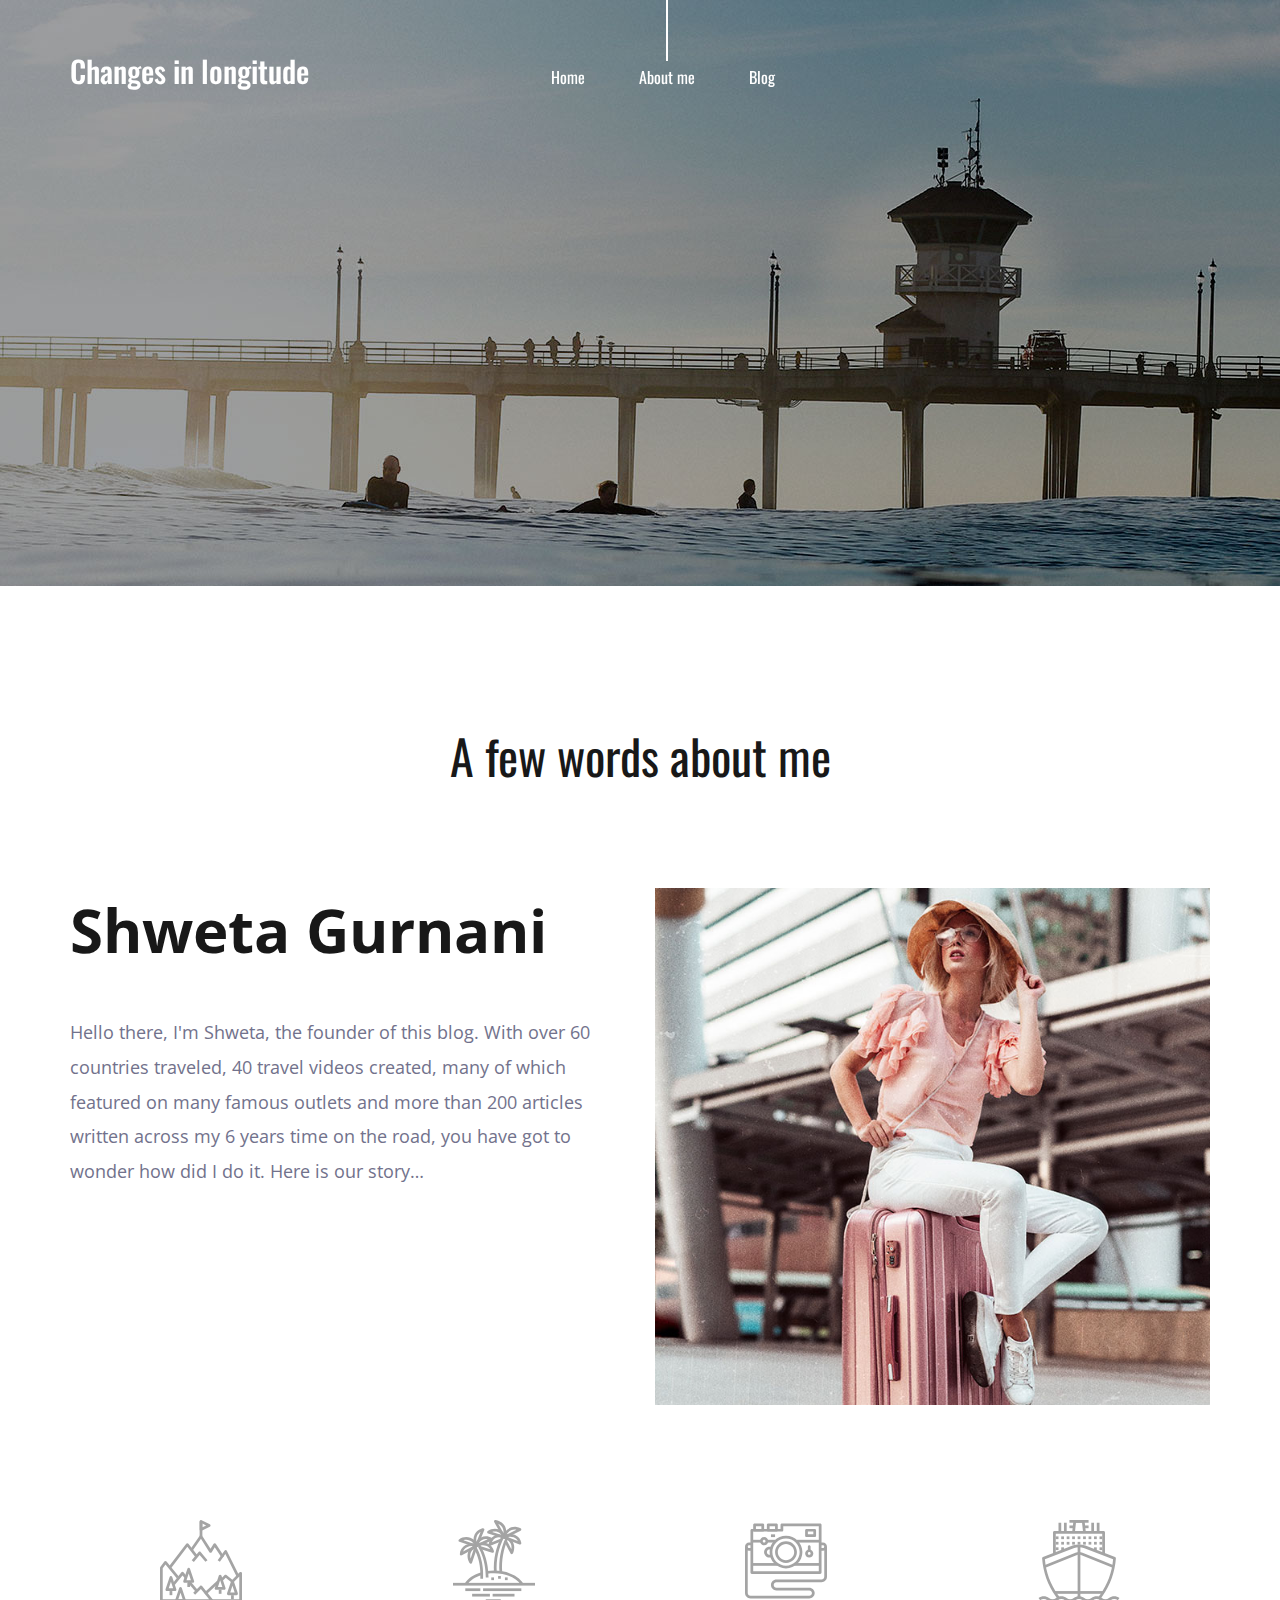
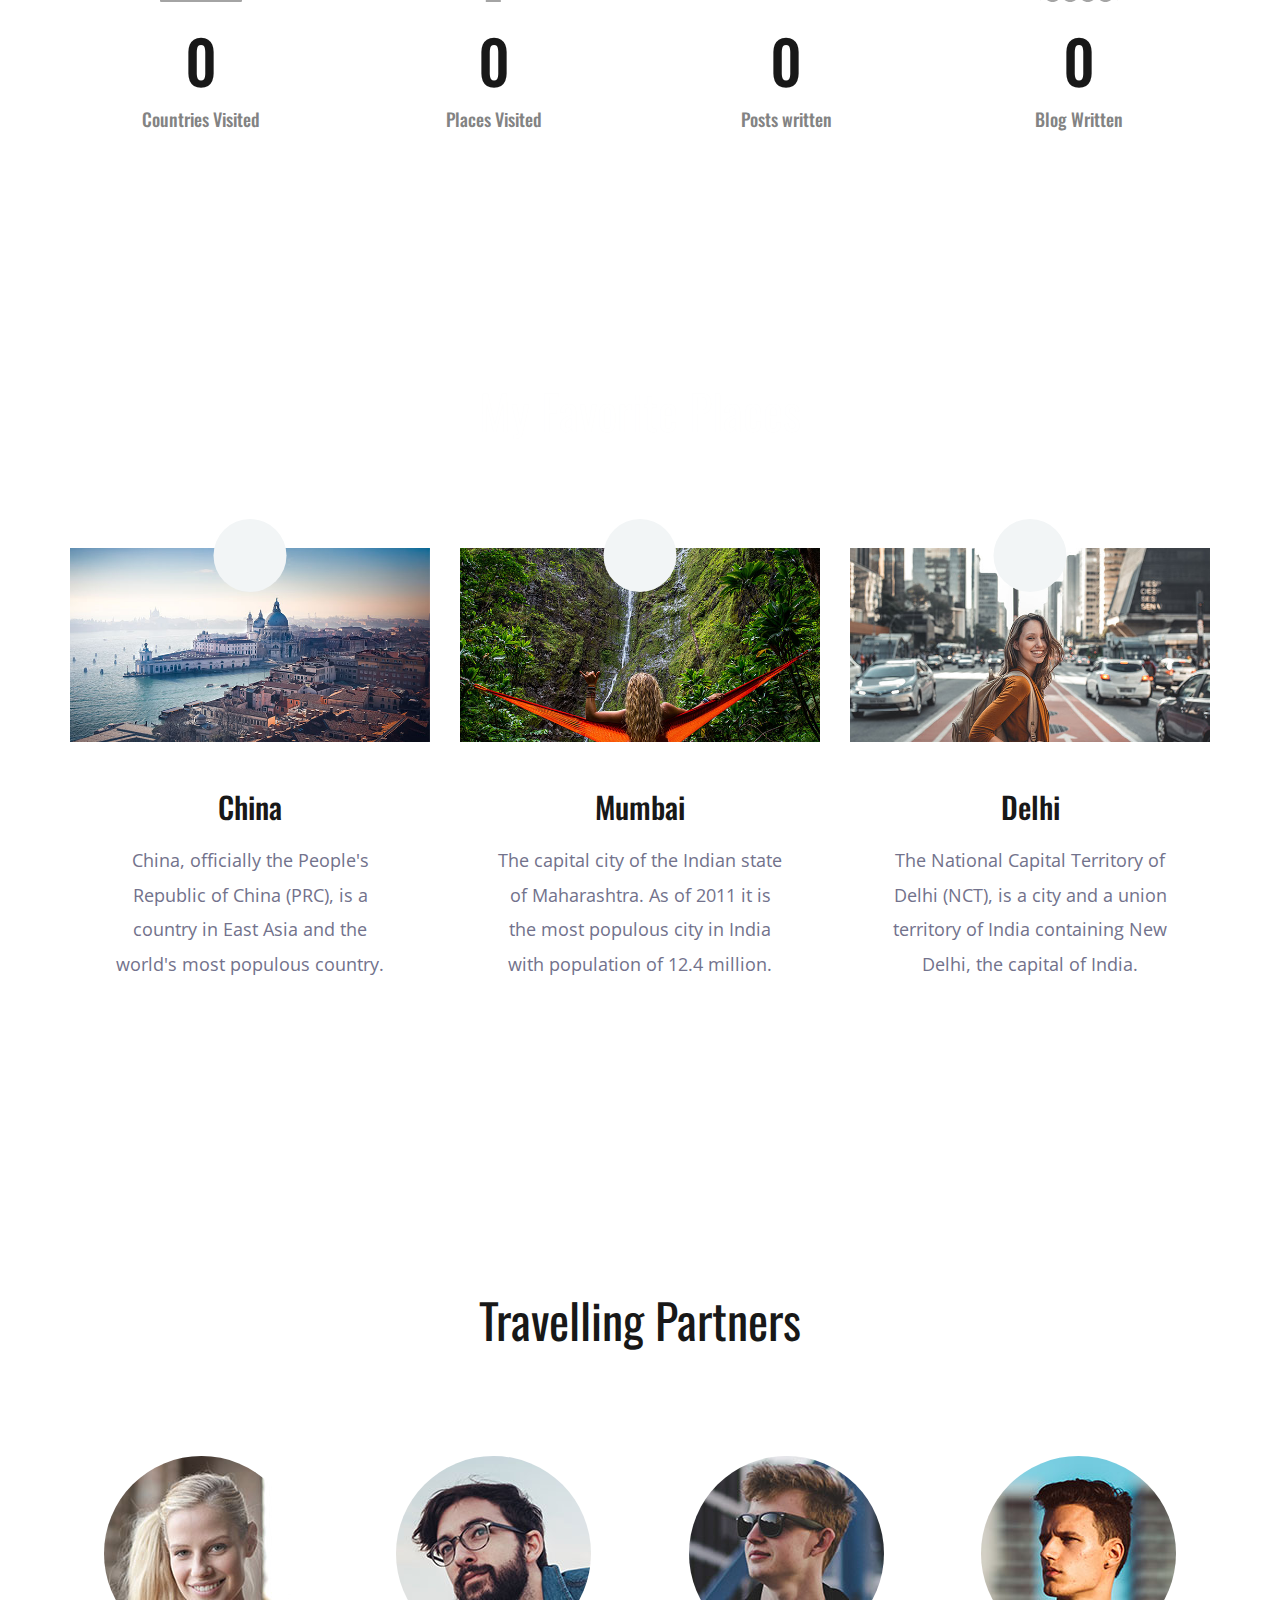
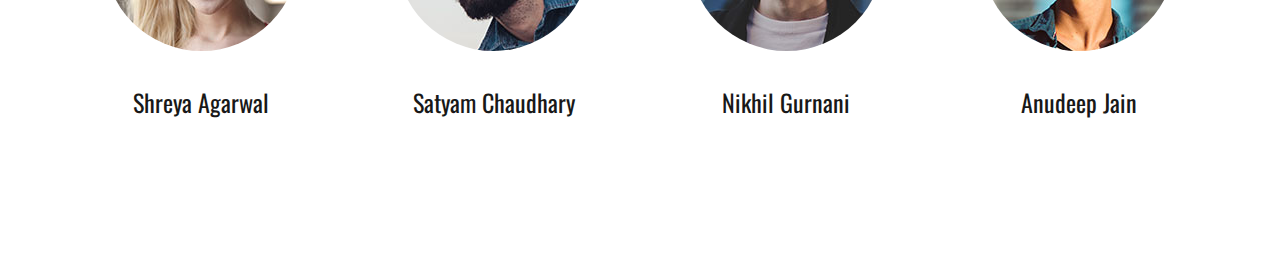
==== commit e5384033: "fianl changes made" ====
--- a/about.html
+++ b/about.html
@@ -1,263 +1,426 @@
 <!DOCTYPE html>
 <html lang="en">
 <head>
-  <meta charset="UTF-8">
-  <meta name="viewport" content="width=device-width, initial-scale=1.0">
-  <meta http-equiv="X-UA-Compatible" content="ie=edge">
-  <title>Training and Placement Office-IIITU </title>
-  <link rel="icon" href="img/Fevicon.png" type="image/png">
-
-  <link rel="stylesheet" href="vendors/bootstrap/bootstrap.min.css">
-  <link rel="stylesheet" href="vendors/fontawesome/css/all.min.css">
-  <link rel="stylesheet" href="vendors/themify-icons/themify-icons.css">
-  <link rel="stylesheet" href="vendors/linericon/style.css">
-  <link rel="stylesheet" href="vendors/owl-carousel/owl.theme.default.min.css">
-  <link rel="stylesheet" href="vendors/owl-carousel/owl.carousel.min.css">
-  <link rel="stylesheet" href="css/magnific-popup.css">
-  <link rel="stylesheet" href="vendors/flat-icon/font/flaticon.css">
-  
-
-  <link rel="stylesheet" href="css/style.css">
+<title>Changes in longitude</title>
+<meta charset="utf-8">
+<meta http-equiv="X-UA-Compatible" content="IE=edge">
+<meta name="description" content="Travello template project">
+<meta name="viewport" content="width=device-width, initial-scale=1">
+<link rel="stylesheet" type="text/css" href="styles/bootstrap4/bootstrap.min.css">
+<link href="plugins/font-awesome-4.7.0/css/font-awesome.min.css" rel="stylesheet" type="text/css">
+<link rel="stylesheet" type="text/css" href="plugins/OwlCarousel2-2.2.1/owl.carousel.css">
+<link rel="stylesheet" type="text/css" href="plugins/OwlCarousel2-2.2.1/owl.theme.default.css">
+<link rel="stylesheet" type="text/css" href="plugins/OwlCarousel2-2.2.1/animate.css">
+<link rel="stylesheet" type="text/css" href="styles/about.css">
+<link rel="stylesheet" type="text/css" href="styles/about_responsive.css">
 </head>
 <body>
 
-  <!--================ Header Menu Area start =================-->
-  <header class="header_area">
-    <div class="main_menu">
-      <nav class="navbar navbar-expand-lg navbar-light">
-        <div class="container box_1620">
-          <ul>
-           <li> <h3>Training and Placement Office</h3></li>
-         <li><h3>Indian Institute of Information Technology,Una</h3></li>
-       </ul>
-          <button class="navbar-toggler" type="button" data-toggle="collapse" data-target="#navbarSupportedContent" aria-controls="navbarSupportedContent" aria-expanded="false" aria-label="Toggle navigation">
-            <span class="icon-bar"></span>
-            <span class="icon-bar"></span>
-            <span class="icon-bar"></span>
-          </button>
-
-          <div class="collapse navbar-collapse offset" id="navbarSupportedContent">
-            <ul class="nav navbar-nav menu_nav justify-content-end">
-              <li class="nav-item"><a class="nav-link" href="index.html">Home</a></li> 
-              <li class="nav-item "><a class="nav-link" href="about.html">About</a></li> 
-              <li class="nav-item"><a class="nav-link" href="speaker.html">Placement Team</a>
-              
-
-             
-                <li class="nav-item"><a class="nav-link" href="blog.html">How to Reach Us</a></li>
-                <li class="nav-item"><a class="nav-link" href="contact.html">Contact Us</a></li>
-
-            
-            </ul>
-          </div> 
-        </div>
-      </nav>
-    </div>
-  </header>
-  <!--================Header Menu Area =================-->
-
-  
-  <!--================Hero Banner Area Start =================-->
-  <section class="hero-banner hero-banner-sm">
-    <div class="container text-center">
-      <h2>About Us</h2>
-      <nav aria-label="breadcrumb" class="banner-breadcrumb">
-        
-      </nav>
-    </div>
-  </section>
-  <!--================Hero Banner Area End =================-->
-
-
-
-  <!--================ Join section Start =================-->
-  <section class="section-margin">
-    <div class="container">
-      <div class="section-intro text-center pb-98px">
-        
-        <h2 class="primary-text">WHY RECRUIT @ IIIT UNA</h2>
-        
-      </div>
-
-
-      <div class="d-lg-flex justify-content-between">
-        <div class="card-feature mb-5 mb-lg-0">
-          <div class="feature-icon">
-            <i class="flaticon-prize"></i>
-          </div>
-          <h3>Stringent Selection Process</h3>
-          <p>All the students enter institute after proving themself first at school and then again in national level test. </p>
-        </div>
-
-        <div class="card-feature mb-5 mb-lg-0">
-          <div class="feature-icon">
-            <i class="flaticon-earth-globe"></i>
-          </div>
-          <h3>Students with experience in industry</h3>
-          <p>Programme ensures that every student spent on works in industry before Graduation.</p>
-          <p>Thus the programme express them to real life application and to work in collaborative ambience.</p>
-        </div>
-
-        <div class="card-feature mb-5 mb-lg-0">
-          <div class="feature-icon">
-            <i class="flaticon-sing"></i>
-          </div>
-          <h3>Extra Curricular Activities</h3>
-          <p>Students undergo training in industry before graduation and events that give them further avenues to express themselves and develop skills beyond academics.</p>
-        </div>
-      </div>
-      
-      </div>
-    </div>
-  </section>
-  <!--================ Join section End =================-->
-
-  <!--================ Sponsor section Start =================-->
-  <section class="section-padding--small sponsor-bg">
-    <div class="container">
-      
-
-      <div class="sponsor-wrapper mb-5 pb-4">
-        <div class="section-intro text-center pb-98px">
-        
-        <h2 class="primary-text">Our Past Recruitors</h2>
-        
-      </div>
-
-        <div class="row">
-          <div class="col-sm-6 col-lg-4 mb-3 mb-lg-0">
-            <div class="sponsor-single">
-              <img class="img-fluid" src="img/home/sponsor1.png" alt="">
-            </div>
-          </div>
-
-          <div class="col-sm-6 col-lg-4 mb-3 mb-lg-0">
-            <div class="sponsor-single">
-              <img class="img-fluid" src="img/home/sponsor2.png" alt="">
-            </div>
-          </div>
-
-          <div class="col-sm-6 col-lg-4 mb-3 mb-lg-0">
-            <div class="sponsor-single">
-              <img class="img-fluid" src="img/home/sponsor3.png" alt="">
-            </div>
-          </div>
-          <div class="col-sm-6 col-lg-4 mb-3 mb-lg-0">
-            <div class="sponsor-single">
-              <img class="img-fluid" src="img/home/sponsor1.png" alt="">
-            </div>
-          </div>
-
-          <div class="col-sm-6 col-lg-4 mb-3 mb-lg-0">
-            <div class="sponsor-single">
-              <img class="img-fluid" src="img/home/sponsor2.png" alt="">
-            </div>
-          </div>
-
-          <div class="col-sm-6 col-lg-4 mb-3 mb-lg-0">
-            <div class="sponsor-single">
-              <img class="img-fluid" src="img/home/sponsor3.png" alt="">
-            </div>
-          </div>
-          <div class="col-sm-6 col-lg-4 mb-3 mb-lg-0">
-            <div class="sponsor-single">
-              <img class="img-fluid" src="img/home/sponsor1.png" alt="">
-            </div>
-          </div>
-
-          <div class="col-sm-6 col-lg-4 mb-3 mb-lg-0">
-            <div class="sponsor-single">
-              <img class="img-fluid" src="img/home/sponsor2.png" alt="">
-            </div>
-          </div>
-
-          <div class="col-sm-6 col-lg-4 mb-3 mb-lg-0">
-            <div class="sponsor-single">
-              <img class="img-fluid" src="img/home/sponsor3.png" alt="">
-            </div>
-          </div>
-          <div class="col-sm-6 col-lg-4 mb-3 mb-lg-0">
-            <div class="sponsor-single">
-              <img class="img-fluid" src="img/home/sponsor1.png" alt="">
-            </div>
-          </div>
-
-          <div class="col-sm-6 col-lg-4 mb-3 mb-lg-0">
-            <div class="sponsor-single">
-              <img class="img-fluid" src="img/home/sponsor2.png" alt="">
-            </div>
-          </div>
-
-          <div class="col-sm-6 col-lg-4 mb-3 mb-lg-0">
-            <div class="sponsor-single">
-              <img class="img-fluid" src="img/home/sponsor3.png" alt="">
-            </div>
-          </div>
-          <div class="col-sm-6 col-lg-4 mb-3 mb-lg-0">
-            <div class="sponsor-single">
-              <img class="img-fluid" src="img/home/sponsor1.png" alt="">
-            </div>
-          </div>
-
-          <div class="col-sm-6 col-lg-4 mb-3 mb-lg-0">
-            <div class="sponsor-single">
-              <img class="img-fluid" src="img/home/sponsor2.png" alt="">
-            </div>
-          </div>
-
-          <div class="col-sm-6 col-lg-4 mb-3 mb-lg-0">
-            <div class="sponsor-single">
-              <img class="img-fluid" src="img/home/sponsor3.png" alt="">
-            </div>
-          </div>
-        </div>
-      </div>
-
-      
-
-         
-        </div>
-      </div>
-    </div>
-  </section>
-  <!--================ Sponsor section End =================-->
-
-
-
-
-
-
-  <!-- ================ start footer Area ================= -->
-  
-    
-    <div class="footer-bottom">
-      <div class="container">
-        <div class="row align-items-center">
-          <p class="col-lg-8 col-sm-12 footer-text m-0 text-center text-lg-left"><!-- Link back to Colorlib can't be removed. Template is licensed under CC BY 3.0. -->
-Copyright &copy;<script>document.write(new Date().getFullYear());</script> All rights reserved | This website is made with <i class="fa fa-heart" aria-hidden="true"></i> by <a href="https://colorlib.com" target="_blank">Shweta</a>
-<!-- Link back to Colorlib can't be removed. Template is licensed under CC BY 3.0. --></p>
-          
-        </div>
-      </div>
-    </div>
-  </footer>
-  <!-- ================ End footer Area ================= -->
-
-
-
-
-  <script src="vendors/jquery/jquery-3.2.1.min.js"></script>
-  <script src="vendors/bootstrap/bootstrap.bundle.min.js"></script>
-  <script src="vendors/owl-carousel/owl.carousel.min.js"></script>
-  <script src="vendors/Magnific-Popup/jquery.magnific-popup.min.js"></script>
-  <script src="js/jquery.ajaxchimp.min.js"></script>
-  <script src="js/mail-script.js"></script>
-  <script src="js/countdown.js"></script>
-  <script src="js/jquery.magnific-popup.min.js"></script> 
-  <script src="js/main.js"></script>
-
-
-</script>
-
+<div class="super_container">
+	
+	<!-- Header -->
+
+	<header class="header">
+		<div class="container">
+			<div class="row">
+				<div class="col">
+					<div class="header_content d-flex flex-row align-items-center justify-content-start">
+						<div class="header_content_inner d-flex flex-row align-items-end justify-content-start">
+							<div class="logo"><a href="index.html">Changes in longitude</a></div>
+							<nav class="main_nav">
+								<ul class="d-flex flex-row align-items-start justify-content-start">
+									<li><a href="index.html">Home</a></li>
+									<li class="active"><a href="about.html">About me</a></li>
+									<!-- <li><a href="#">Services</a></li> -->
+									<li><a href="news.html">Blog</a></li>
+									<!-- <li><a href="contact.html">Contact</a></li> -->
+								</ul>
+							</nav>
+							<!-- <div class="header_phone ml-auto">Call me: 8449373877</div> -->
+
+							<!-- Hamburger -->
+
+							<div class="hamburger ml-auto">
+								<i class="fa fa-bars" aria-hidden="true"></i>
+							</div>
+
+						</div>
+					</div>
+				</div>
+			</div>
+		</div>
+		<div class="header_social d-flex flex-row align-items-center justify-content-start">
+			<ul class="d-flex flex-row align-items-start justify-content-start">
+				<li><a href="#"><i class="fa fa-pinterest" aria-hidden="true"></i></a></li>
+				<li><a href="#"><i class="fa fa-facebook" aria-hidden="true"></i></a></li>
+				<li><a href="#"><i class="fa fa-twitter" aria-hidden="true"></i></a></li>
+				<li><a href="#"><i class="fa fa-dribbble" aria-hidden="true"></i></a></li>
+				<li><a href="#"><i class="fa fa-behance" aria-hidden="true"></i></a></li>
+				<li><a href="#"><i class="fa fa-linkedin" aria-hidden="true"></i></a></li>
+			</ul>
+		</div>
+	</header>
+
+	<!-- Menu -->
+
+	<div class="menu">
+		<div class="menu_header d-flex flex-row align-items-center justify-content-start">
+			<div class="menu_logo"><a href="index.html">Travello</a></div>
+			<div class="menu_close_container ml-auto"><div class="menu_close"><div></div><div></div></div></div>
+		</div>
+		<div class="menu_content">
+			<ul>
+				<li><a href="inex.html">Home</a></li>
+				<li><a href="about.html">About us</a></li>
+				<li><a href="#">Services</a></li>
+				<li><a href="news.html">News</a></li>
+				<li><a href="contact.html">Contact</a></li>
+			</ul>
+		</div>
+		<div class="menu_social">
+			<div class="menu_phone ml-auto">Call us: 00-56 445 678 33</div>
+			<ul class="d-flex flex-row align-items-start justify-content-start">
+				<li><a href="#"><i class="fa fa-pinterest" aria-hidden="true"></i></a></li>
+				<li><a href="#"><i class="fa fa-facebook" aria-hidden="true"></i></a></li>
+				<li><a href="#"><i class="fa fa-twitter" aria-hidden="true"></i></a></li>
+				<li><a href="#"><i class="fa fa-dribbble" aria-hidden="true"></i></a></li>
+				<li><a href="#"><i class="fa fa-behance" aria-hidden="true"></i></a></li>
+				<li><a href="#"><i class="fa fa-linkedin" aria-hidden="true"></i></a></li>
+			</ul>
+		</div>
+	</div>
+	
+	<!-- Home -->
+
+	<div class="home">
+		<div class="background_image" style="background-image:url(images/about.jpg)"></div>
+	</div>
+
+	<!-- Search -->
+
+	<!-- <div class="home_search">
+		<div class="container">
+			<div class="row">
+				<div class="col">
+					<div class="home_search_container">
+						<div class="home_search_title">Search for your trip</div>
+						<div class="home_search_content">
+							<form action="#" class="home_search_form" id="home_search_form">
+								<div class="d-flex flex-lg-row flex-column align-items-start justify-content-lg-between justify-content-start">
+									<input type="text" class="search_input search_input_1" placeholder="City" required="required">
+									<input type="text" class="search_input search_input_2" placeholder="Departure" required="required">
+									<input type="text" class="search_input search_input_3" placeholder="Arrival" required="required">
+									<input type="text" class="search_input search_input_4" placeholder="Budget" required="required">
+									<button class="home_search_button">search</button>
+								</div>
+							</form>
+						</div>
+					</div>
+				</div>
+			</div>
+		</div>
+	</div> -->
+
+	<!-- About -->
+
+	<div class="about">
+		<div class="container">
+			<div class="row">
+				<div class="col text-center">
+					<!-- <div class="section_subtitle">simply amazing places</div> -->
+					<div class="section_title"><h2>A few words about me</h2></div>
+				</div>
+			</div>
+			<div class="row about_row">
+				<div class="col-lg-6">
+					<div class="about_content">
+						<div class="text_highlight">Shweta Gurnani</div>
+						<div class="about_text">
+							<p>Hello there, I'm Shweta, the founder of this blog. With over 60 countries traveled, 40 travel videos created, many of which featured on many famous outlets and more than 200 articles written across my 6 years time on the road, you have got to wonder how did I do it. Here is our story…</p>
+						</div>
+						<!-- <div class="button about_button"><a href="#">read more</a></div> -->
+					</div>
+				</div>
+				<div class="col-lg-6">
+					<div class="about_image"><img src="images/about_1.jpg" alt=""></div>
+				</div>
+			</div>
+		</div>
+	</div>
+
+	<!-- Milestones -->
+
+	<div class="milestones">
+		<div class="container">
+			<div class="row">
+				
+				<!-- Milestone -->
+				<div class="col-lg-3 milestone_col">
+					<div class="milestone text-center">
+						<div class="milestone_icon"><img src="images/mountain.svg" alt=""></div>
+						<div class="milestone_counter" data-end-value="17">0</div>
+						<div class="milestone_text">Countries Visited</div>
+					</div>
+				</div>
+
+				<!-- Milestone -->
+				<div class="col-lg-3 milestone_col">
+					<div class="milestone text-center">
+						<div class="milestone_icon"><img src="images/island.svg" alt=""></div>
+						<div class="milestone_counter" data-end-value="213">0</div>
+						<div class="milestone_text">Places Visited</div>
+					</div>
+				</div>
+
+				<!-- Milestone -->
+				<div class="col-lg-3 milestone_col">
+					<div class="milestone text-center">
+						<div class="milestone_icon"><img src="images/camera.svg" alt=""></div>
+						<div class="milestone_counter" data-end-value="11923">0</div>
+						<div class="milestone_text">Posts written</div>
+					</div>
+				</div>
+
+				<!-- Milestone -->
+				<div class="col-lg-3 milestone_col">
+					<div class="milestone text-center">
+						<div class="milestone_icon"><img src="images/boat.svg" alt=""></div>
+						<div class="milestone_counter" data-end-value="15">0</div>
+						<div class="milestone_text">Blog Written</div>
+					</div>
+				</div>
+
+			</div>
+		</div>
+	</div>
+ 
+	<!-- Why Choose Us -->
+
+	<div class="why">
+		<div class="parallax_background parallax-window" data-parallax="scroll" data-image-src="images/why.jpg" data-speed="0.8"></div>
+		<div class="container">
+			<div class="row">
+				<div class="col text-center">
+					<!-- <div class="section_subtitle">simply amazing places</div> -->
+					<div class="section_title"><h2>My Favorite Places</h2></div>
+				</div>
+			</div>
+			<div class="row why_row">
+				
+				<!-- Why item -->
+				<div class="col-lg-4 why_col">
+					<div class="why_item">
+						<div class="why_image">
+							<img src="images/why_1.jpg" alt="">
+							<div class="why_icon d-flex flex-column align-items-center justify-content-center">
+								<img src="images/plane.png" alt="">
+							</div>
+						</div>
+						<div class="why_content text-center">
+							<div class="why_title">China</div>
+							<div class="why_text">
+								<p>China, officially the People's Republic of China (PRC), is a country in East Asia and the world's most populous country.</p>
+							</div>
+						</div>
+					</div>
+				</div>
+
+				<!-- Why item -->
+				<div class="col-lg-4 why_col">
+					<div class="why_item">
+						<div class="why_image">
+							<img src="images/why_2.jpg" alt="">
+							<div class="why_icon d-flex flex-column align-items-center justify-content-center">
+								<img src="images/train.png" alt="">
+							</div>
+						</div>
+						<div class="why_content text-center">
+							<div class="why_title">Mumbai</div>
+							<div class="why_text">
+								<p>The capital city of the Indian state of Maharashtra. As of 2011 it is the most populous city in India with population of 12.4 million. </p>
+							</div>
+						</div>
+					</div>
+				</div>
+
+				<!-- Why item -->
+				<div class="col-lg-4 why_col">
+					<div class="why_item">
+						<div class="why_image">
+							<img src="images/why_3.jpg" alt="">
+							<div class="why_icon d-flex flex-column align-items-center justify-content-center">
+								<img src="images/car.png" alt="">
+							</div>
+						</div>
+						<div class="why_content text-center">
+							<div class="why_title">Delhi</div>
+							<div class="why_text">
+								<p> The National Capital Territory of Delhi (NCT), is a city and a union territory of India containing New Delhi, the capital of India.</p>
+							</div>
+						</div>
+					</div>
+				</div>
+
+			</div>
+		</div>
+	</div>
+
+	<!-- Team -->
+
+	<div class="team">
+		<div class="container">
+			<div class="row">
+				<div class="col text-center">
+					<!-- <div class="section_subtitle">simply amazing places</div> -->
+					<div class="section_title"><h2>Travelling Partners</h2></div>
+				</div>
+			</div>
+			<div class="row team_row">
+				
+				<!-- Team Item -->
+				<div class="col-xl-3 col-md-6 team_col">
+					<div class="team_item d-flex flex-column align-items-center justify-content-start text-center">
+						<div class="team_image"><img src="images/team_1.jpg" alt=""></div>
+						<div class="team_content">
+							<div class="team_title"><a href="#">Shreya Agarwal</a></div>
+							<div class="team_text">
+								
+							</div>
+						</div>
+					</div>
+				</div>
+
+				<!-- Team Item -->
+				<div class="col-xl-3 col-md-6 team_col">
+					<div class="team_item d-flex flex-column align-items-center justify-content-start text-center">
+						<div class="team_image"><img src="images/team_2.jpg" alt=""></div>
+						<div class="team_content">
+							<div class="team_title"><a href="#">Satyam Chaudhary</a></div>
+							<div class="team_text">
+								
+							</div>
+						</div>
+					</div>
+				</div>
+
+				<!-- Team Item -->
+				<div class="col-xl-3 col-md-6 team_col">
+					<div class="team_item d-flex flex-column align-items-center justify-content-start text-center">
+						<div class="team_image"><img src="images/team_3.jpg" alt=""></div>
+						<div class="team_content">
+							<div class="team_title"><a href="#">Nikhil Gurnani</a></div>
+							<div class="team_text">
+								
+							</div>
+						</div>
+					</div>
+				</div>
+
+				<!-- Team Item -->
+				<div class="col-xl-3 col-md-6 team_col">
+					<div class="team_item d-flex flex-column align-items-center justify-content-start text-center">
+						<div class="team_image"><img src="images/team_4.jpg" alt=""></div>
+						<div class="team_content">
+							<div class="team_title"><a href="#">Anudeep Jain</a></div>
+							<div class="team_text">
+								
+							</div>
+						</div>
+					</div>
+				</div>
+
+			</div>
+		</div>
+	</div>
+
+	<!-- Footer -->
+
+	<!-- <footer class="footer">
+		<div class="parallax_background parallax-window" data-parallax="scroll" data-image-src="images/footer_1.jpg" data-speed="0.8"></div>
+		<div class="container">
+			<div class="row">
+				<div class="col">
+					<div class="newsletter">
+						<div class="newsletter_title_container text-center">
+							<div class="newsletter_title">Subscribe to our newsletter to get the latest trends & news</div>
+							<div class="newsletter_subtitle">Join our database NOW!</div>
+						</div>
+						<div class="newsletter_form_container">
+							<form action="#" class="newsletter_form d-flex flex-md-row flex-column align-items-start justify-content-between" id="newsletter_form">
+								<div class="d-flex flex-md-row flex-column align-items-start justify-content-between">
+									<div><input type="text" class="newsletter_input newsletter_input_name" id="newsletter_input_name" placeholder="Name" required="required"><div class="input_border"></div></div>
+									<div><input type="email" class="newsletter_input newsletter_input_email" id="newsletter_input_email" placeholder="Your e-mail" required="required"><div class="input_border"></div></div>
+								</div>
+								<div><button class="newsletter_button">subscribe</button></div>
+							</form>
+						</div>
+					</div>
+				</div>
+			</div>
+			<div class="row footer_contact_row">
+				<div class="col-xl-10 offset-xl-1">
+					<div class="row"> -->
+
+						<!-- Footer Contact Item -->
+						<!-- <div class="col-xl-4 footer_contact_col">
+							<div class="footer_contact_item d-flex flex-column align-items-center justify-content-start text-center">
+								<div class="footer_contact_icon"><img src="images/sign.svg" alt=""></div>
+								<div class="footer_contact_title">give us a call</div>
+								<div class="footer_contact_list">
+									<ul>
+										<li>Office Landline: +44 5567 32 664 567</li>
+										<li>Mobile: +44 5567 89 3322 332</li>
+									</ul>
+								</div>
+							</div>
+						</div> -->
+
+						<!-- Footer Contact Item -->
+						<!-- <div class="col-xl-4 footer_contact_col">
+							<div class="footer_contact_item d-flex flex-column align-items-center justify-content-start text-center">
+								<div class="footer_contact_icon"><img src="images/trekking.svg" alt=""></div>
+								<div class="footer_contact_title">come & drop by</div>
+								<div class="footer_contact_list">
+									<ul style="max-width:190px">
+										<li>4124 Barnes Street, Sanford, FL 32771</li>
+									</ul>
+								</div>
+							</div>
+						</div> -->
+
+						<!-- Footer Contact Item -->
+						<!-- <div class="col-xl-4 footer_contact_col">
+							<div class="footer_contact_item d-flex flex-column align-items-center justify-content-start text-center">
+								<div class="footer_contact_icon"><img src="images/around.svg" alt=""></div>
+								<div class="footer_contact_title">send us a message</div>
+								<div class="footer_contact_list">
+									<ul>
+										<li>youremail@gmail.com</li>
+										<li>Office@yourbusinessname.com</li>
+									</ul>
+								</div>
+							</div>
+						</div>
+
+					</div>
+				</div>
+			</div>
+		</div>
+		
+	</footer>
+</div>-->
+
+<script src="js/jquery-3.2.1.min.js"></script>
+<script src="styles/bootstrap4/popper.js"></script>
+<script src="styles/bootstrap4/bootstrap.min.js"></script>
+<script src="plugins/greensock/TweenMax.min.js"></script>
+<script src="plugins/greensock/TimelineMax.min.js"></script>
+<script src="plugins/scrollmagic/ScrollMagic.min.js"></script>
+<script src="plugins/greensock/animation.gsap.min.js"></script>
+<script src="plugins/greensock/ScrollToPlugin.min.js"></script>
+<script src="plugins/OwlCarousel2-2.2.1/owl.carousel.js"></script>
+<script src="plugins/easing/easing.js"></script>
+<script src="plugins/parallax-js-master/parallax.min.js"></script>
+<script src="js/about.js"></script>
 </body>
 </html>--- a/styles/about.css
+++ b/styles/about.css
@@ -0,0 +1,1151 @@
+@charset "utf-8";
+/* CSS Document */
+
+/******************************
+
+[Table of Contents]
+
+1. Fonts
+2. Body and some general stuff
+3. Header
+4. Menu
+5. Home
+6. Home Search
+7. About
+8. Milestones
+9. Why choose us
+10. Team
+11. Footer
+
+
+******************************/
+
+/***********
+1. Fonts
+***********/
+
+@import url('https://fonts.googleapis.com/css?family=Open+Sans:300,400,600,700,800|Oswald:400,500,600,700');
+
+/*********************************
+2. Body and some general stuff
+*********************************/
+
+*
+{
+	margin: 0;
+	padding: 0;
+	-webkit-font-smoothing: antialiased;
+	-webkit-text-shadow: rgba(0,0,0,.01) 0 0 1px;
+	text-shadow: rgba(0,0,0,.01) 0 0 1px;
+}
+body
+{
+	font-family: 'Open Sans', sans-serif;
+	font-size: 14px;
+	font-weight: 400;
+	background: #FFFFFF;
+	color: #a5a5a5;
+}
+div
+{
+	display: block;
+	position: relative;
+	-webkit-box-sizing: border-box;
+    -moz-box-sizing: border-box;
+    box-sizing: border-box;
+}
+ul
+{
+	list-style: none;
+	margin-bottom: 0px;
+}
+p
+{
+	font-family: 'Open Sans', sans-serif;
+	font-size: 18px;
+	line-height: 1.9285;
+	font-weight: 400;
+	color: #72728c;
+	-webkit-font-smoothing: antialiased;
+	-webkit-text-shadow: rgba(0,0,0,.01) 0 0 1px;
+	text-shadow: rgba(0,0,0,.01) 0 0 1px;
+}
+p a
+{
+	display: inline;
+	position: relative;
+	color: inherit;
+	border-bottom: solid 1px #ffa07f;
+	-webkit-transition: all 200ms ease;
+	-moz-transition: all 200ms ease;
+	-ms-transition: all 200ms ease;
+	-o-transition: all 200ms ease;
+	transition: all 200ms ease;
+}
+p:last-of-type
+{
+	margin-bottom: 0;
+}
+a, a:hover, a:visited, a:active, a:link
+{
+	text-decoration: none;
+	-webkit-font-smoothing: antialiased;
+	-webkit-text-shadow: rgba(0,0,0,.01) 0 0 1px;
+	text-shadow: rgba(0,0,0,.01) 0 0 1px;
+}
+p a:active
+{
+	position: relative;
+	color: #FF6347;
+}
+p a:hover
+{
+	color: #FFFFFF;
+	background: #ffa07f;
+}
+p a:hover::after
+{
+	opacity: 0.2;
+}
+::selection
+{
+	
+}
+p::selection
+{
+	
+}
+h1{font-size: 72px;}
+h2{font-size: 48px;}
+h3{font-size: 36px;}
+h4{font-size: 24px;}
+h5{font-size: 18px;}
+h1, h2, h3, h4, h5, h6
+{
+	font-family: 'Oswald', sans-serif;
+	font-weight: 400;
+	-webkit-font-smoothing: antialiased;
+	-webkit-text-shadow: rgba(0,0,0,.01) 0 0 1px;
+	text-shadow: rgba(0,0,0,.01) 0 0 1px;
+}
+h1::selection, 
+h2::selection, 
+h3::selection, 
+h4::selection, 
+h5::selection, 
+h6::selection
+{
+	
+}
+.form-control
+{
+	color: #db5246;
+}
+section
+{
+	display: block;
+	position: relative;
+	box-sizing: border-box;
+}
+.clear
+{
+	clear: both;
+}
+.clearfix::before, .clearfix::after
+{
+	content: "";
+	display: table;
+}
+.clearfix::after
+{
+	clear: both;
+}
+.clearfix
+{
+	zoom: 1;
+}
+.float_left
+{
+	float: left;
+}
+.float_right
+{
+	float: right;
+}
+.trans_200
+{
+	-webkit-transition: all 200ms ease;
+	-moz-transition: all 200ms ease;
+	-ms-transition: all 200ms ease;
+	-o-transition: all 200ms ease;
+	transition: all 200ms ease;
+}
+.trans_300
+{
+	-webkit-transition: all 300ms ease;
+	-moz-transition: all 300ms ease;
+	-ms-transition: all 300ms ease;
+	-o-transition: all 300ms ease;
+	transition: all 300ms ease;
+}
+.trans_400
+{
+	-webkit-transition: all 400ms ease;
+	-moz-transition: all 400ms ease;
+	-ms-transition: all 400ms ease;
+	-o-transition: all 400ms ease;
+	transition: all 400ms ease;
+}
+.trans_500
+{
+	-webkit-transition: all 500ms ease;
+	-moz-transition: all 500ms ease;
+	-ms-transition: all 500ms ease;
+	-o-transition: all 500ms ease;
+	transition: all 500ms ease;
+}
+.fill_height
+{
+	height: 100%;
+}
+.super_container
+{
+	width: 100%;
+	overflow: hidden;
+}
+.prlx_parent
+{
+	overflow: hidden;
+}
+.prlx
+{
+	height: 130% !important;
+}
+.parallax-window
+{
+    min-height: 400px;
+    background: transparent;
+}
+.parallax_background
+{
+	position: absolute;
+	top: 0;
+	left: 0;
+	width: 100%;
+	height: 100%;
+}
+.background_image
+{
+	position: absolute;
+	top: 0;
+	left: 0;
+	width: 100%;
+	height: 100%;
+	background-repeat: no-repeat;
+	background-size: cover;
+	background-position: center center;
+}
+.nopadding
+{
+	padding: 0px !important;
+}
+.section_subtitle
+{
+	font-family: 'Oswald', sans-serif;
+	font-size: 12px;
+	font-weight: 400;
+	color: #72728c;
+	line-height: 0.75;
+	text-transform: uppercase;
+	letter-spacing: 0.2em;
+}
+.section_title
+{
+	color: #181818;
+	margin-top: 26px;
+}
+.button
+{
+	width: 161px;
+	height: 52px;
+	background: rgba(24,24,24,1);
+	text-align: center;
+	border-radius: 20px;
+	cursor: pointer;
+	-webkit-transition: all 200ms ease;
+	-moz-transition: all 200ms ease;
+	-ms-transition: all 200ms ease;
+	-o-transition: all 200ms ease;
+	transition: all 200ms ease;
+}
+.button a
+{
+	display: block;
+	font-family: 'Oswald', sans-serif;
+	font-size: 16px;
+	font-weight: 400;
+	text-transform: uppercase;
+	color: #FFFFFF;
+	line-height: 52px;
+}
+.button:hover
+{
+	background: rgba(24,24,24,0.7);
+}
+
+/*********************************
+3. Header
+*********************************/
+
+.header
+{
+	position: fixed;
+	top: 0;
+	left: 0;
+	width: 100%;
+	z-index: 100;
+	-webkit-transition: all 200ms ease;
+	-moz-transition: all 200ms ease;
+	-ms-transition: all 200ms ease;
+	-o-transition: all 200ms ease;
+	transition: all 200ms ease;
+}
+.header_content
+{
+	width: 100%;
+	height: 148px;
+	-webkit-transition: all 200ms ease;
+	-moz-transition: all 200ms ease;
+	-ms-transition: all 200ms ease;
+	-o-transition: all 200ms ease;
+	transition: all 200ms ease;
+}
+.header.scrolled
+{
+	background: rgba(24,24,24,0.6);
+}
+.header.scrolled .header_content
+{
+	height: 90px;
+}
+.header_content_inner
+{
+	width: 100%;
+}
+.logo a
+{
+	font-family: 'Oswald', sans-serif;
+	font-size: 30px;
+	font-weight: 500;
+	color: #FFFFFF;
+	line-height: 0.75;
+}
+.main_nav
+{
+	margin-left: 242px;
+}
+.main_nav ul li
+{
+	position: relative;
+}
+.main_nav ul li::after
+{
+	display: block;
+	position: absolute;
+	left: 50%;
+	-webkit-transform: translateX(-50%);
+	-moz-transform: translateX(-50%);
+	-ms-transform: translateX(-50%);
+	-o-transform: translateX(-50%);
+	transform: translateX(-50%);
+	top: -104px;
+	width: 2px;
+	height: 0px;
+	background: #FFFFFF;
+	content: '';
+	visibility: hidden;
+	opacity: 0;
+	-webkit-transition: all 200ms ease;
+	-moz-transition: all 200ms ease;
+	-ms-transition: all 200ms ease;
+	-o-transition: all 200ms ease;
+	transition: all 200ms ease;
+}
+.main_nav ul li.active::after,
+.main_nav ul li:hover::after
+{
+	height: 100px;
+	visibility: visible;
+	opacity: 1;
+}
+.main_nav ul li:not(:last-child)
+{
+	margin-right: 54px;
+}
+.main_nav ul li a
+{
+	font-family: 'Oswald', sans-serif;
+	font-size: 16px;
+	font-weight: 400;
+	color: #FFFFFF;
+	white-space: nowrap;
+}
+.header_phone
+{
+	margin-right: 60px;
+	font-family: 'Oswald', sans-serif;
+	font-size: 18px;
+	font-weight: 500;
+	color: #FFFFFF;
+}
+.header_social
+{
+	position: absolute;
+	top: 0;
+	right: 119px;
+	height: 148px;
+	-webkit-transition: all 200ms ease;
+	-moz-transition: all 200ms ease;
+	-ms-transition: all 200ms ease;
+	-o-transition: all 200ms ease;
+	transition: all 200ms ease;
+}
+.header_social.scrolled
+{
+	height: 90px;
+}
+.header_social ul
+{
+	margin-top: 6px;
+}
+.header_social ul li:not(:last-child)
+{
+	margin-right: 32px;
+}
+.header_social ul li a i
+{
+	font-size: 14px;
+	color: rgba(255,255,255,1);
+	-webkit-transition: all 200ms ease;
+	-moz-transition: all 200ms ease;
+	-ms-transition: all 200ms ease;
+	-o-transition: all 200ms ease;
+	transition: all 200ms ease;
+}
+.header_social ul li a i:hover
+{
+	color: rgba(255,255,255,0.5);
+}
+.hamburger
+{
+	display: none;
+}
+.hamburger i
+{
+	font-size: 20px;
+	color: rgba(255,255,255,0.5);
+	cursor: pointer;
+	-webkit-transition: all 200ms ease;
+	-moz-transition: all 200ms ease;
+	-ms-transition: all 200ms ease;
+	-o-transition: all 200ms ease;
+	transition: all 200ms ease;
+}
+.hamburger:hover i
+{
+	color: rgba(255,255,255,1);
+}
+
+/*********************************
+4. Menu
+*********************************/
+
+.menu
+{
+	position: fixed;
+	top: 0;
+	left: -100vw;
+	width: 100vw;
+	height: 100vh;
+	background: rgba(242,245,246,0.95);
+	-webkit-transition: all 1000ms cubic-bezier(.18,.43,.59,.92);
+	-moz-transition: all 1000ms cubic-bezier(.18,.43,.59,.92);
+	-ms-transition: all 1000ms cubic-bezier(.18,.43,.59,.92);
+	-o-transition: all 1000ms cubic-bezier(.18,.43,.59,.92);
+	transition: all 500ms cubic-bezier(.84,.38,.6,.85);
+	z-index: 1000;
+}
+.menu.active
+{
+	left: 0;
+}
+.menu_header
+{
+	width: 100%;
+	height: 148px;
+	padding-left: 60px;
+	padding-right: 60px;
+}
+.menu_logo a
+{
+	font-family: 'Oswald', sans-serif;
+	font-size: 30px;
+	font-weight: 500;
+	color: #181818;
+	line-height: 0.75;
+}
+.menu_close_container
+{
+	width: 18px;
+	height: 18px;
+	transform-origin: center center;
+	-webkit-transform: rotate(45deg);
+	-moz-transform: rotate(45deg);
+	-ms-transform: rotate(45deg);
+	-o-transform: rotate(45deg);
+	transform: rotate(45deg);
+	cursor: pointer;
+}
+.menu_close
+{
+	width: 100%;
+	height: 100%;
+	transform-style: preserve-3D;
+}
+.menu_close div
+{
+	width: 100%;
+	height: 2px;
+	background: #232323;
+	top: 8px;
+	-webkit-transition: all 200ms ease;
+	-moz-transition: all 200ms ease;
+	-ms-transition: all 200ms ease;
+	-o-transition: all 200ms ease;
+	transition: all 200ms ease;
+}
+.menu_close div:last-of-type
+{
+	-webkit-transform: rotate(90deg) translateX(-2px);
+	-moz-transform: rotate(90deg) translateX(-2px);
+	-ms-transform: rotate(90deg) translateX(-2px);
+	-o-transform: rotate(90deg) translateX(-2px);
+	transform: rotate(90deg) translateX(-2px);
+	transform-origin: center;
+}
+.menu_close:hover div
+{
+	background: #937c6f;
+}
+.menu_content
+{
+	position: absolute;
+	left: 60px;
+	top: 50%;
+	-webkit-transform: translateY(-50%);
+	-moz-transform: translateY(-50%);
+	-ms-transform: translateY(-50%);
+	-o-transform: translateY(-50%);
+	transform: translateY(-50%);
+}
+.menu_content ul li a
+{
+	font-size: 48px;
+	font-weight: 500;
+	color: #181818;
+	-webkit-transition: all 200ms ease;
+	-moz-transition: all 200ms ease;
+	-ms-transition: all 200ms ease;
+	-o-transition: all 200ms ease;
+	transition: all 200ms ease;
+}
+.menu_content ul li a:hover
+{
+	color: rgba(0,0,0,0.5);
+}
+.menu_social
+{
+	position: absolute;
+	left: 60px;
+	bottom: 30px;
+}
+.menu_phone
+{
+	font-family: 'Oswald', sans-serif;
+	font-size: 18px;
+	font-weight: 500;
+	color: rgba(0,0,0,0.5);
+	margin-bottom: 10px;
+}
+.menu_social ul li:not(:last-child)
+{
+	margin-right: 32px;
+}
+.menu_social ul li a i
+{
+	font-size: 14px;
+	color: rgba(0,0,0,0.5);
+	-webkit-transition: all 200ms ease;
+	-moz-transition: all 200ms ease;
+	-ms-transition: all 200ms ease;
+	-o-transition: all 200ms ease;
+	transition: all 200ms ease;
+}
+.menu_social ul li a i:hover
+{
+	color: #181818;
+}
+
+/*********************************
+5. Home
+*********************************/
+
+.home
+{
+	width: 100%;
+	height: 586px;
+}
+.home_slider_container
+{
+	width: 100%;
+	height: 100%;
+}
+.home_slider_content_container
+{
+	position: absolute;
+	top: 31.5%;
+	left: 0;
+	width: 100%;
+	z-index: 1;
+	text-align: center;
+}
+.home_title h2
+{
+	font-size: 100px;
+	line-height: 1.1;
+	font-weight: 400;
+	color: #FFFFFF;
+}
+
+/*********************************
+6. Home Search
+*********************************/
+
+.home_search
+{
+	width: 100%;
+	height: 0;
+	background: #FFFFFF;
+	z-index: 1;
+}
+.home_search_container
+{
+	position: absolute;
+	top: -339px;
+	width: calc(100% + 122px);
+	left: -61px;
+	padding-top: 47px;
+	padding-left: 61px;
+	padding-right: 61px;
+	padding-bottom: 59px;
+	background: rgba(255,255,255,0.26);
+	border-radius: 12px;
+}
+.home_search_title
+{
+	width: 247px;
+	height: 55px;
+	background: #FFFFFF;
+	margin-left: auto;
+	margin-right: auto;
+	border-top-left-radius: 10px;
+	border-top-right-radius: 10px;
+	line-height: 55px;
+	font-family: 'Oswald', sans-serif;
+	font-size: 18px;
+	color: #2e2e2e;
+	font-weight: 400;
+	text-align: center;
+}
+.home_search_content
+{
+	width: 100%;
+	background: #FFFFFF;
+	padding-top: 18px;
+	padding-bottom: 18px;
+	padding-left: 67px;
+	padding-right: 83px;
+}
+.search_input
+{
+	height: 50px;
+	background: #f2f5f6;
+	border: none;
+	outline: none;
+	padding-left: 17px;
+	font-family: 'Oswald', sans-serif;
+	font-size: 14px !important;
+	font-weight: 500 !important;
+	color: #72728c !important;
+}
+.search_input_1
+{
+	width: 25%;
+}
+.search_input_2
+{
+	width: 15%;
+}
+.search_input_3
+{
+	width: 15%;
+}
+.search_input_4
+{
+	width: 20%;
+}
+.search_input::-webkit-input-placeholder
+{
+	font-family: 'Oswald', sans-serif;
+	font-size: 14px !important;
+	font-weight: 400 !important;
+	color: #72728c !important;
+}
+.search_input:-moz-placeholder
+{
+	font-family: 'Oswald', sans-serif;
+	font-size: 14px !important;
+	font-weight: 400 !important;
+	color: #72728c !important;
+}
+.search_input::-moz-placeholder
+{
+	font-family: 'Oswald', sans-serif;
+	font-size: 14px !important;
+	font-weight: 400 !important;
+	color: #72728c !important;
+} 
+.search_input:-ms-input-placeholder
+{ 
+	font-family: 'Oswald', sans-serif;
+	font-size: 14px !important;
+	font-weight: 400 !important;
+	color: #72728c !important;
+}
+.search_input::input-placeholder
+{
+	font-family: 'Oswald', sans-serif;
+	font-size: 14px !important;
+	font-weight: 400 !important;
+	color: #72728c !important;
+}
+.home_search_button
+{
+	width: 161px;
+	height: 52px;
+	background: #181818;
+	color: #FFFFFF;
+	font-family: 'Oswald', sans-serif;
+	font-size: 16px;
+	font-weight: 400;
+	text-transform: uppercase;
+	border-radius: 20px;
+	border: none;
+	outline: none;
+	cursor: pointer;
+}
+
+/*********************************
+7. About
+*********************************/
+
+.about
+{
+	width: 100%;
+	background: #FFFFFF;
+	padding-top: 115px;
+}
+.about_row
+{
+	margin-top: 95px;
+}
+.about_content
+{
+	width: 100%;
+	margin-top: -7px;
+}
+.text_highlight
+{
+	font-size: 60px;
+	font-weight: 700;
+	color: #181818;
+	line-height: 1.66;
+}
+.about_text
+{
+	margin-top: 35px;
+}
+.about_button
+{
+	margin-top: 67px;
+}
+.about_image
+{
+	width: 100%;
+}
+.about_image img
+{
+	max-width: 100%;
+}
+
+/*********************************
+8. Milestones
+*********************************/
+
+.milestones
+{
+	width: 100%;
+	background: #FFFFFF;
+	padding-top: 115px;
+	padding-bottom: 115px;
+}
+.milestone
+{
+	width: 100%;
+}
+.milestone_icon
+{
+	display: inline-block;
+	height: 82px;
+	width: 82px;
+}
+.milestone_icon img
+{
+	max-width: 100%;
+}
+.milestone_counter
+{
+	font-family: 'Oswald', sans-serif;
+	font-size: 60px;
+	font-weight: 500;
+	color: #181818;
+	line-height: 0.75;
+	margin-top: 35px;
+}
+.milestone_text
+{
+	font-family: 'Oswald', sans-serif;
+	font-size: 18px;
+	font-weight: 500;
+	color: #838383;
+	margin-top: 31px;
+	line-height: 0.75;
+}
+
+/*********************************
+9. Why choose us
+*********************************/
+
+.why
+{
+	width: 100%;
+	padding-top: 115px;
+	padding-bottom: 113px;
+}
+.why .section_subtitle,
+.why .section_title
+{
+	color: #FFFFFF;
+}
+.why_row
+{
+	margin-top: 100px;
+}
+.why_item
+{
+	width: 100%;
+	background: #FFFFFF;
+}
+.why_image
+{
+	width: 100%;
+}
+.why_image img
+{
+	max-width: 100%;
+}
+.why_content
+{
+	padding-top: 48px;
+	padding-bottom: 55px;
+	padding-left: 35px;
+	padding-right: 35px;
+}
+.why_title
+{
+	font-family: 'Oswald', sans-serif;
+	font-size: 30px;
+	font-weight: 500;
+	color: #181818;
+	line-height: 1.1;
+}
+.why_text
+{
+	margin-top: 20px;
+}
+.why_icon
+{
+	position: absolute;
+	top: -29px;
+	left: 50%;
+	-webkit-transform: translateX(-50%);
+	-moz-transform: translateX(-50%);
+	-ms-transform: translateX(-50%);
+	-o-transform: translateX(-50%);
+	transform: translateX(-50%);
+	width: 73px;
+	height: 73px;
+	background: #f2f5f6;
+	border-radius: 50%;
+}
+.why_icon img
+{
+	max-width: 60%;
+}
+
+/*********************************
+10. Team
+*********************************/
+
+.team
+{
+	width: 100%;
+	background: #FFFFFF;
+	padding-top: 115px;
+	padding-bottom: 67px;
+}
+.team_row
+{
+	margin-top: 100px;
+}
+.team_item
+{
+	width: 100%;
+	padding-bottom: 48px;
+}
+.team_image
+{
+	width: 195px;
+	height: 195px;
+	border-radius: 50%;
+	overflow: hidden;
+}
+.team_image img
+{
+	max-width: 100%;
+}
+.team_content
+{
+	width: 100%;
+}
+.team_title
+{
+	margin-top: 37px;
+}
+.team_title a
+{
+	font-family: 'Oswald', sans-serif;
+	font-size: 24px;
+	font-weight: 400;
+	color: rgba(24,24,24,1);
+	line-height: 1.2;
+	-webkit-transition: all 200ms ease;
+	-moz-transition: all 200ms ease;
+	-ms-transition: all 200ms ease;
+	-o-transition: all 200ms ease;
+	transition: all 200ms ease;
+}
+.team_title a:hover
+{
+	color: rgba(24,24,24,0.7);
+}
+.team_text
+{
+	margin-top: 22px;
+}
+
+/*********************************
+11. Footer
+*********************************/
+
+.footer
+{
+	display: block;
+	position: relative;
+	padding-top: 136px;
+}
+.newsletter_title
+{
+	font-family: 'Oswald', sans-serif;
+	font-size: 36px;
+	font-weight: 400;
+	color: #FFFFFF;
+	line-height: 1.2;
+}
+.newsletter_subtitle
+{
+	font-family: 'Open Sans', sans-serif;
+	font-size: 18px;
+	color: #FFFFFF;
+	font-weight: 300;
+	margin-top: 18px;
+}
+.newsletter_form_container
+{
+	margin-top: 84px;
+}
+.newsletter_input
+{
+	width: 100%;
+	height: 50px;
+	background: rgba(255,255,255,0.5);
+	border: none;
+	outline: none;
+	padding-left: 22px;
+	color: #FFFFFF;
+}
+.newsletter_input::-webkit-input-placeholder
+{
+	font-size: 12px !important;
+	font-weight: 400 !important;
+	font-style: italic;
+	color: #FFFFFF !important;
+}
+.newsletter_input:-moz-placeholder
+{
+	font-size: 12px !important;
+	font-weight: 400 !important;
+	font-style: italic;
+	color: #FFFFFF !important;
+}
+.newsletter_input::-moz-placeholder
+{
+	font-size: 12px !important;
+	font-weight: 400 !important;
+	font-style: italic;
+	color: #FFFFFF !important;
+} 
+.newsletter_input:-ms-input-placeholder
+{ 
+	font-size: 12px !important;
+	font-weight: 400 !important;
+	font-style: italic;
+	color: #FFFFFF !important;
+}
+.newsletter_input::input-placeholder
+{
+	font-size: 12px !important;
+	font-weight: 400 !important;
+	font-style: italic;
+	color: #FFFFFF !important;
+}
+.newsletter_form > div:not(:last-child)
+{
+	margin-right: 15px;
+}
+.newsletter_form > div:first-child
+{
+	width: calc(100% - 176px);
+}
+.newsletter_form > div:first-child > div:first-child
+{
+	width: calc((100% - 15px) * 0.35);
+}
+.newsletter_form > div:first-child > div:last-child
+{
+	width: calc((100% - 15px) * 0.65);
+}
+.newsletter_form > div > div > div
+{
+	position: absolute;
+	left: 0;
+	bottom: -2px;
+	width: 100%;
+	height: 2px;
+	background: #FFFFFF;
+	visibility: hidden;
+	opacity: 0;
+	-webkit-transition: all 200ms ease;
+	-moz-transition: all 200ms ease;
+	-ms-transition: all 200ms ease;
+	-o-transition: all 200ms ease;
+	transition: all 200ms ease;
+}
+.newsletter_button
+{
+	width: 161px;
+	height: 50px;
+	border-radius: 20px;
+	background: rgba(255,255,255,0.5);
+	font-family: 'Oswald', sans-serif;
+	font-size: 16px;
+	font-weight: 400;
+	color: #FFFFFF;
+	text-transform: uppercase;
+	border: none;
+	outline: none;
+	cursor: pointer;
+}
+.footer_contact_row
+{
+	margin-top: 80px;
+	padding-bottom: 50px;
+}
+.footer_contact_item
+{
+	width: 100%;
+
+}
+.footer_contact_icon
+{
+	width: 68px;
+	height: 68px;
+}
+.footer_contact_icon img
+{
+	max-width: 100%;
+}
+.cr
+{
+	width: 100%;
+	height: 68px;
+}
+.cr div
+{
+	font-size: 12px;
+	font-weight: 400;
+	color: rgba(255,255,255,0.48);
+}
+.footer_contact_title
+{
+	font-family: 'Oswald', sans-serif;
+	font-size: 24px;
+	color: #FFFFFF;
+	font-weight: 400;
+	text-transform: uppercase;
+	margin-top: 18px;
+}
+.footer_contact_list
+{
+	margin-top: 19px;
+}
+.footer_contact_list ul li
+{
+	font-size: 14px;
+	color: #FFFFFF;
+	line-height: 1.71;
+}
+.footer_contact_list ul li:not(:last-child)
+{
+	margin-bottom: 7px;
+}--- a/styles/about_responsive.css
+++ b/styles/about_responsive.css
@@ -0,0 +1,370 @@
+@charset "utf-8";
+/* CSS Document */
+
+/******************************
+
+[Table of Contents]
+
+1. 1600px
+2. 1440px
+3. 1280px
+4. 1199px
+5. 1024px
+6. 991px
+7. 959px
+8. 880px
+9. 768px
+10. 767px
+11. 539px
+12. 479px
+13. 400px
+
+******************************/
+
+/************
+1. 1800px
+************/
+
+@media only screen and (max-width: 1800px)
+{
+	.header_social
+	{
+		display: none !important;
+	}
+}
+
+/************
+2. 1480px
+************/
+
+@media only screen and (max-width: 1480px)
+{
+	
+}
+
+/************
+3. 1380px
+************/
+
+@media only screen and (max-width: 1380px)
+{
+	
+}
+
+/************
+3. 1280px
+************/
+
+@media only screen and (max-width: 1280px)
+{
+	
+}
+
+/************
+4. 1199px
+************/
+
+@media only screen and (max-width: 1199px)
+{
+	.main_nav
+	{
+		margin-left: 150px;
+	}
+	.header_phone
+	{
+		margin-right: 0;
+	}
+}
+
+/************
+4. 1100px
+************/
+
+@media only screen and (max-width: 1100px)
+{
+	
+}
+
+/************
+5. 1024px
+************/
+
+@media only screen and (max-width: 1024px)
+{
+	
+}
+
+/************
+6. 991px
+************/
+
+@media only screen and (max-width: 991px)
+{
+	.main_nav,
+	.header_phone
+	{
+		display: none;
+	}
+	.hamburger
+	{
+		display: block;
+	}
+	.home_search
+	{
+		height: auto;
+	}
+	.home_search_container
+	{
+		position: relative;
+		top: auto;
+		width: 100%;
+		left: auto;
+	}
+	.home_search_content
+	{
+		padding-left: 0;
+		padding-right: 0;
+	}
+	.search_input
+	{
+		width: 100%;
+		margin-bottom: 12px;
+	}
+	.home_search_button
+	{
+		width: 100%;
+		margin-top: 10px;
+	}
+	.about
+	{
+		padding-top: 38px;
+	}
+	.about_content
+	{
+		margin-top: 0;
+	}
+	.about_image
+	{
+		margin-top: 60px;
+	}
+	.milestone_col:not(:last-child)
+	{
+		margin-bottom: 60px;
+	}
+	.why_col:not(:last-child)
+	{
+		margin-bottom: 90px;
+	}
+	.footer_contact_col:not(:last-child)
+	{
+		margin-bottom: 60px;
+	}
+}
+
+/************
+7. 959px
+************/
+
+@media only screen and (max-width: 959px)
+{
+	
+}
+
+/************
+8. 880px
+************/
+
+@media only screen and (max-width: 880px)
+{
+	
+}
+
+/************
+9. 768px
+************/
+
+@media only screen and (max-width: 768px)
+{
+	
+}
+
+/************
+10. 767px
+************/
+
+@media only screen and (max-width: 767px)
+{
+	.home_search_container
+	{
+		padding-left: 0;
+		padding-right: 0;
+	}
+	.team_col:not(:last-child)
+	{
+		margin-bottom: 20px;
+	}
+	.newsletter_form > div:not(:last-child)
+	{
+		margin-right: 0px;
+	}
+	.newsletter_form > div:first-child
+	{
+		width: 100%;
+	}
+	.newsletter_form > div:first-child > div:first-child
+	{
+		width: 100%;
+		margin-bottom: 15px;
+	}
+	.newsletter_form > div:first-child > div:last-child
+	{
+		width: 100%;
+		margin-bottom: 20px;
+	}
+	.newsletter_form > div:last-child
+	{
+		margin-left: auto;
+		margin-right: auto;
+	}
+	.newsletter_input
+	{
+		height: 40px;
+	}
+	.newsletter_button
+	{
+		font-size: 14px;
+	}
+	.newsletter_title
+	{
+		font-size: 28px;
+	}
+	.newsletter_subtitle
+	{
+		font-size: 16px;
+	}
+}
+
+/************
+11. 575px
+************/
+
+@media only screen and (max-width: 575px)
+{
+	p
+	{
+		font-size: 13px;
+	}
+	.section_title h2
+	{
+		font-size: 36px;
+	}
+	.text_highlight
+	{
+		font-size: 16px;
+	}
+	.button
+	{
+		width: 141px;
+		height: 40px;
+	}
+	.button a
+	{
+		font-size: 14px;
+		line-height: 40px;
+	}
+	.menu_content ul li a
+	{
+		font-size: 24px;
+	}
+	.home
+	{
+		height: 40vh;
+	}
+	.home_title h2
+	{
+		font-size: 48px;
+	}
+	.search_input
+	{
+		height: 40px;
+	}
+	.search_input::-webkit-input-placeholder
+	{
+		font-size: 13px !important;
+	}
+	.search_input:-moz-placeholder
+	{
+		font-size: 13px !important;
+	}
+	.search_input::-moz-placeholder
+	{
+		font-size: 13px !important;
+	} 
+	.search_input:-ms-input-placeholder
+	{ 
+		font-size: 13px !important;
+	}
+	.search_input::input-placeholder
+	{
+		font-size: 13px !important;
+	}
+	.home_search_button
+	{
+		height: 42px;
+		font-size: 12px;
+	}
+	.milestone_counter
+	{
+		font-size: 48px;
+	}
+	.why_title
+	{
+		font-size: 24px;
+	}
+	.team_image
+	{
+		width: 155px;
+		height: 155px;
+	}
+	.team_content
+	{
+		padding-left: 20px;
+		padding-right: 20px;
+	}
+}
+
+/************
+11. 539px
+************/
+
+@media only screen and (max-width: 539px)
+{
+	
+}
+
+/************
+12. 480px
+************/
+
+@media only screen and (max-width: 480px)
+{
+	
+}
+
+/************
+13. 479px
+************/
+
+@media only screen and (max-width: 479px)
+{
+	
+}
+
+/************
+14. 400px
+************/
+
+@media only screen and (max-width: 400px)
+{
+	
+}